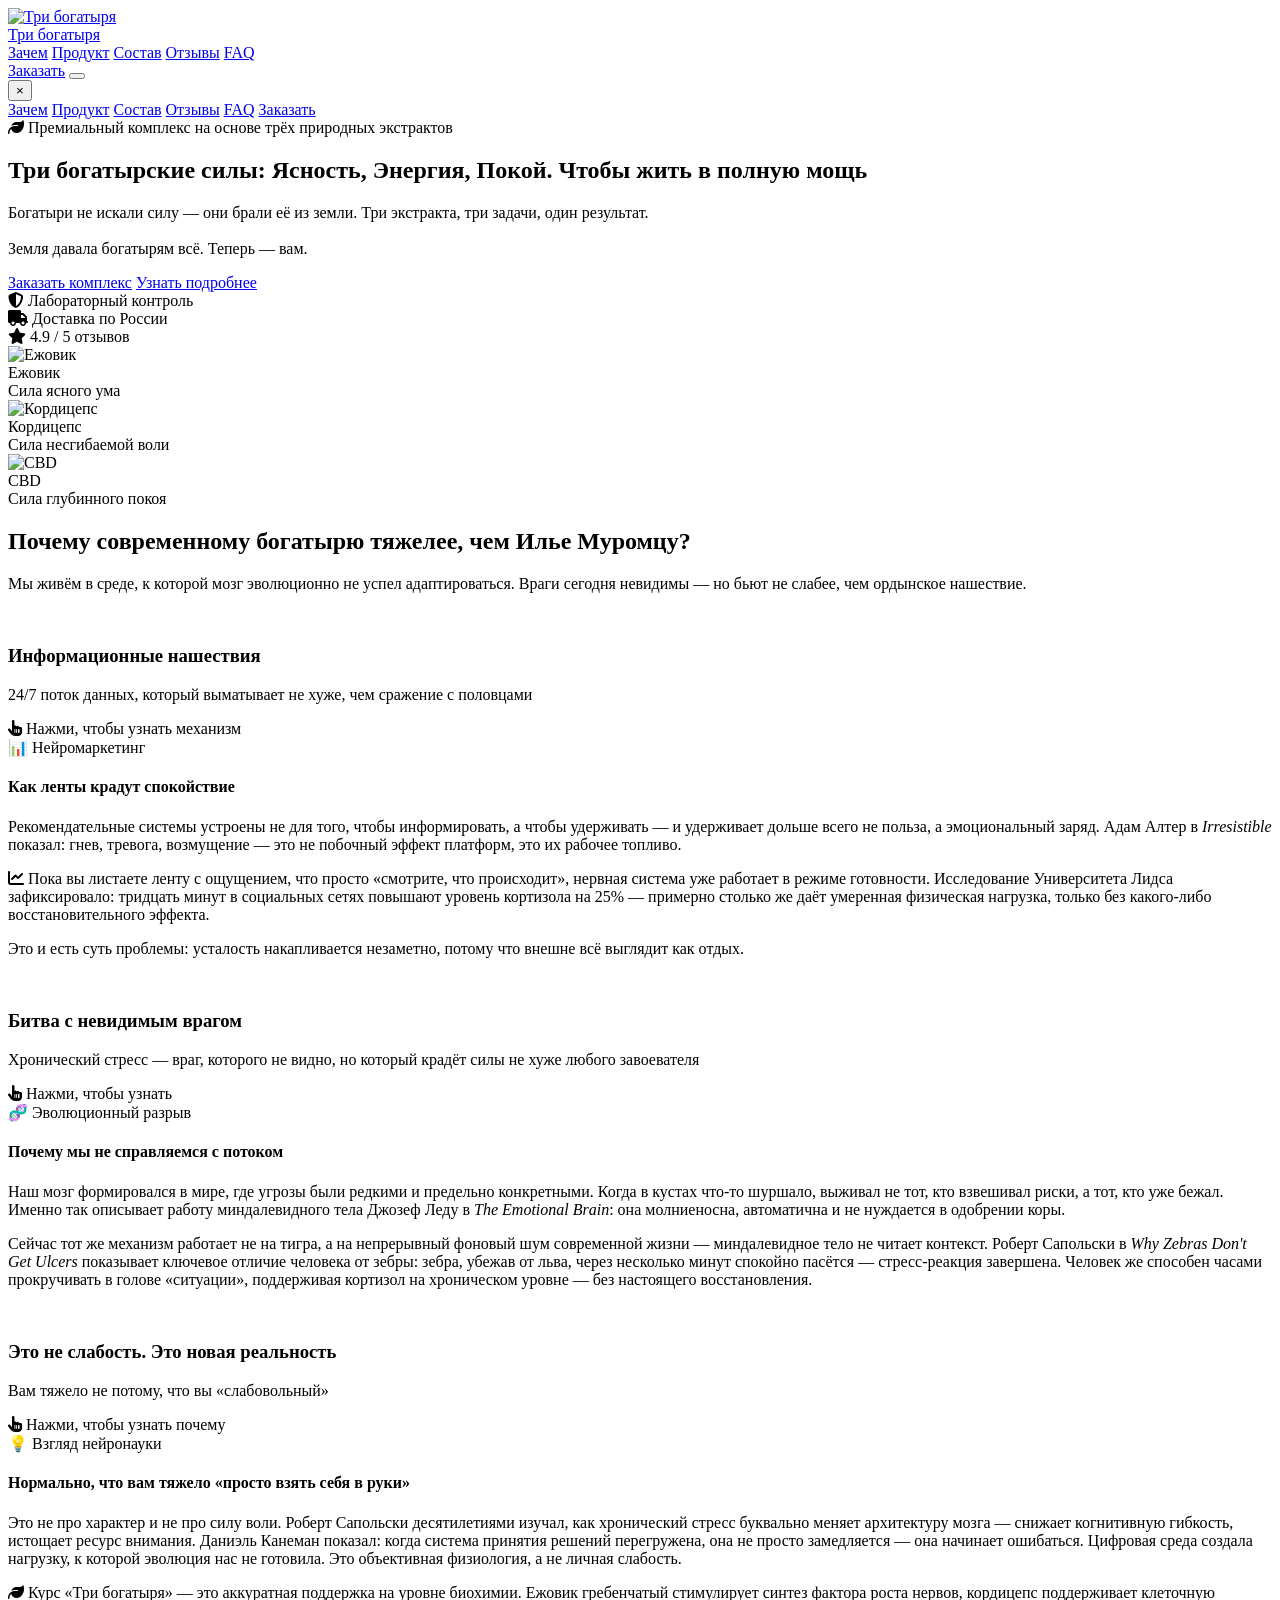
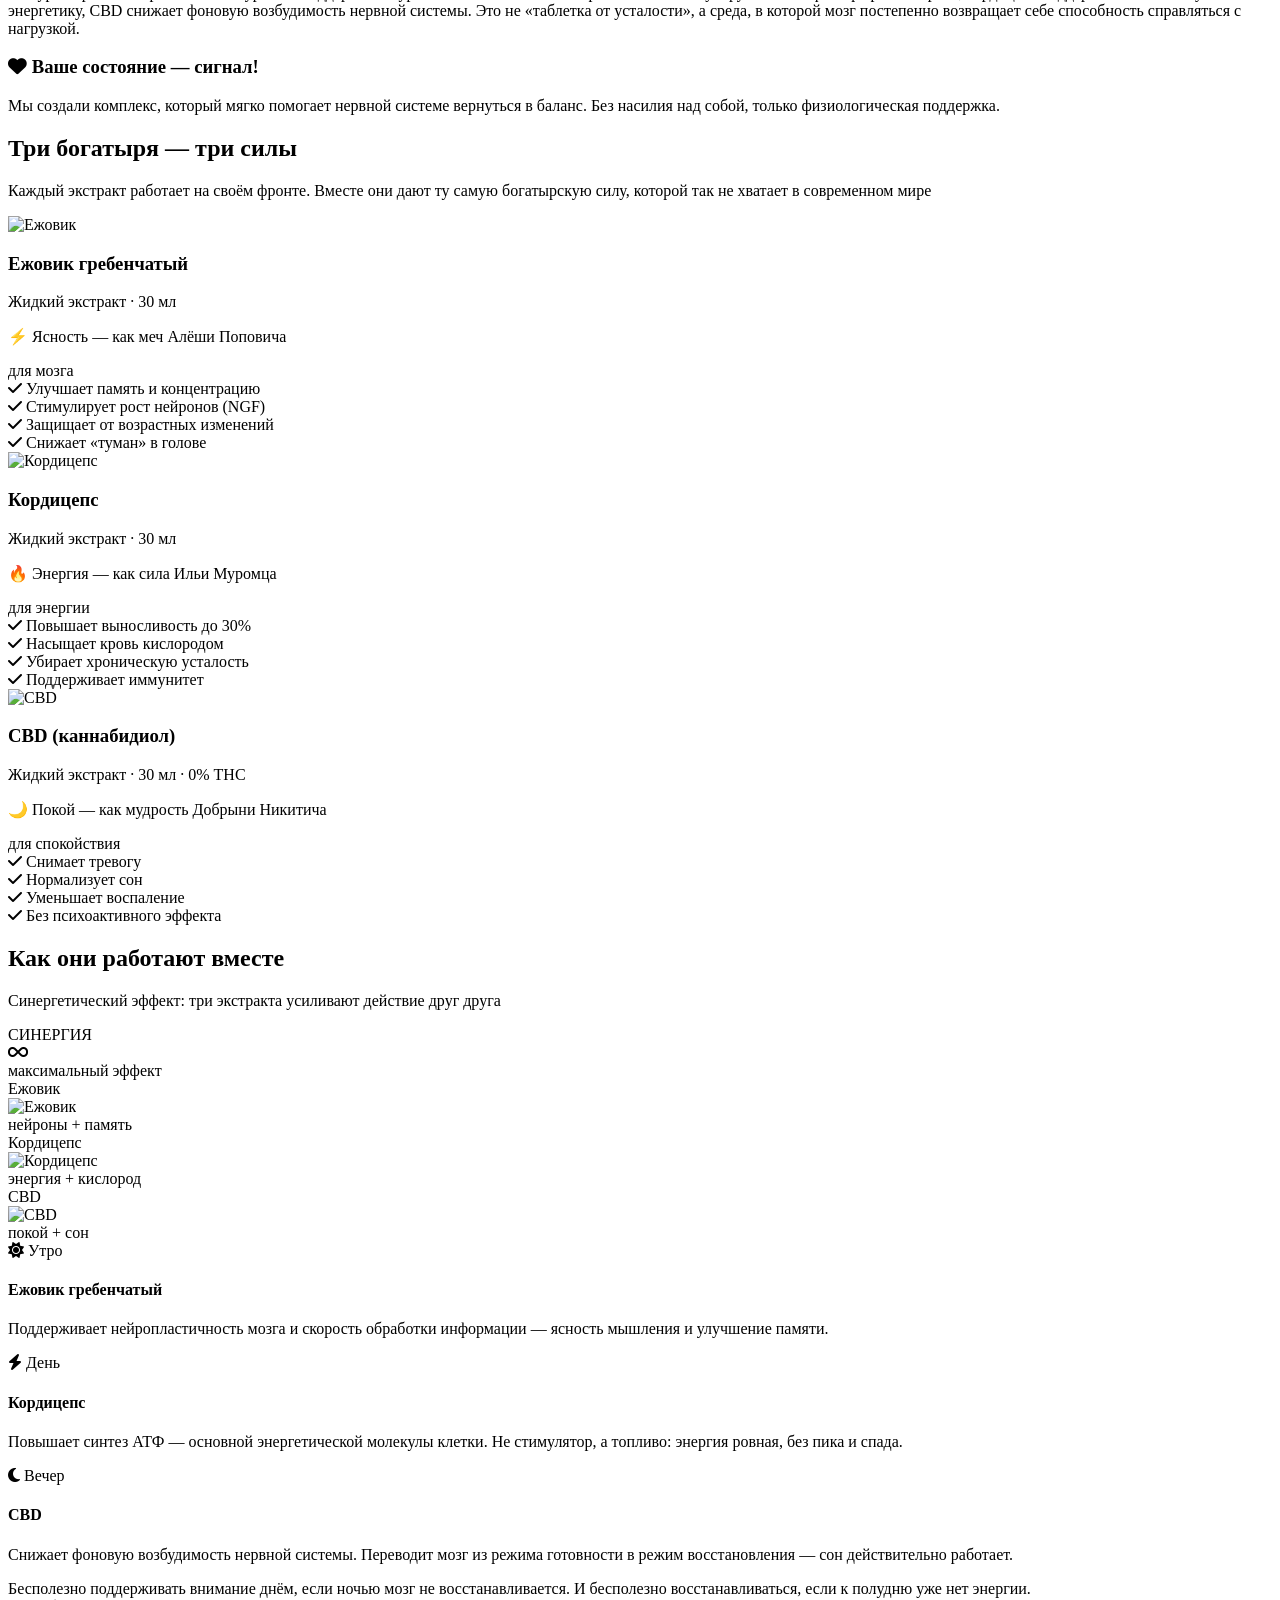
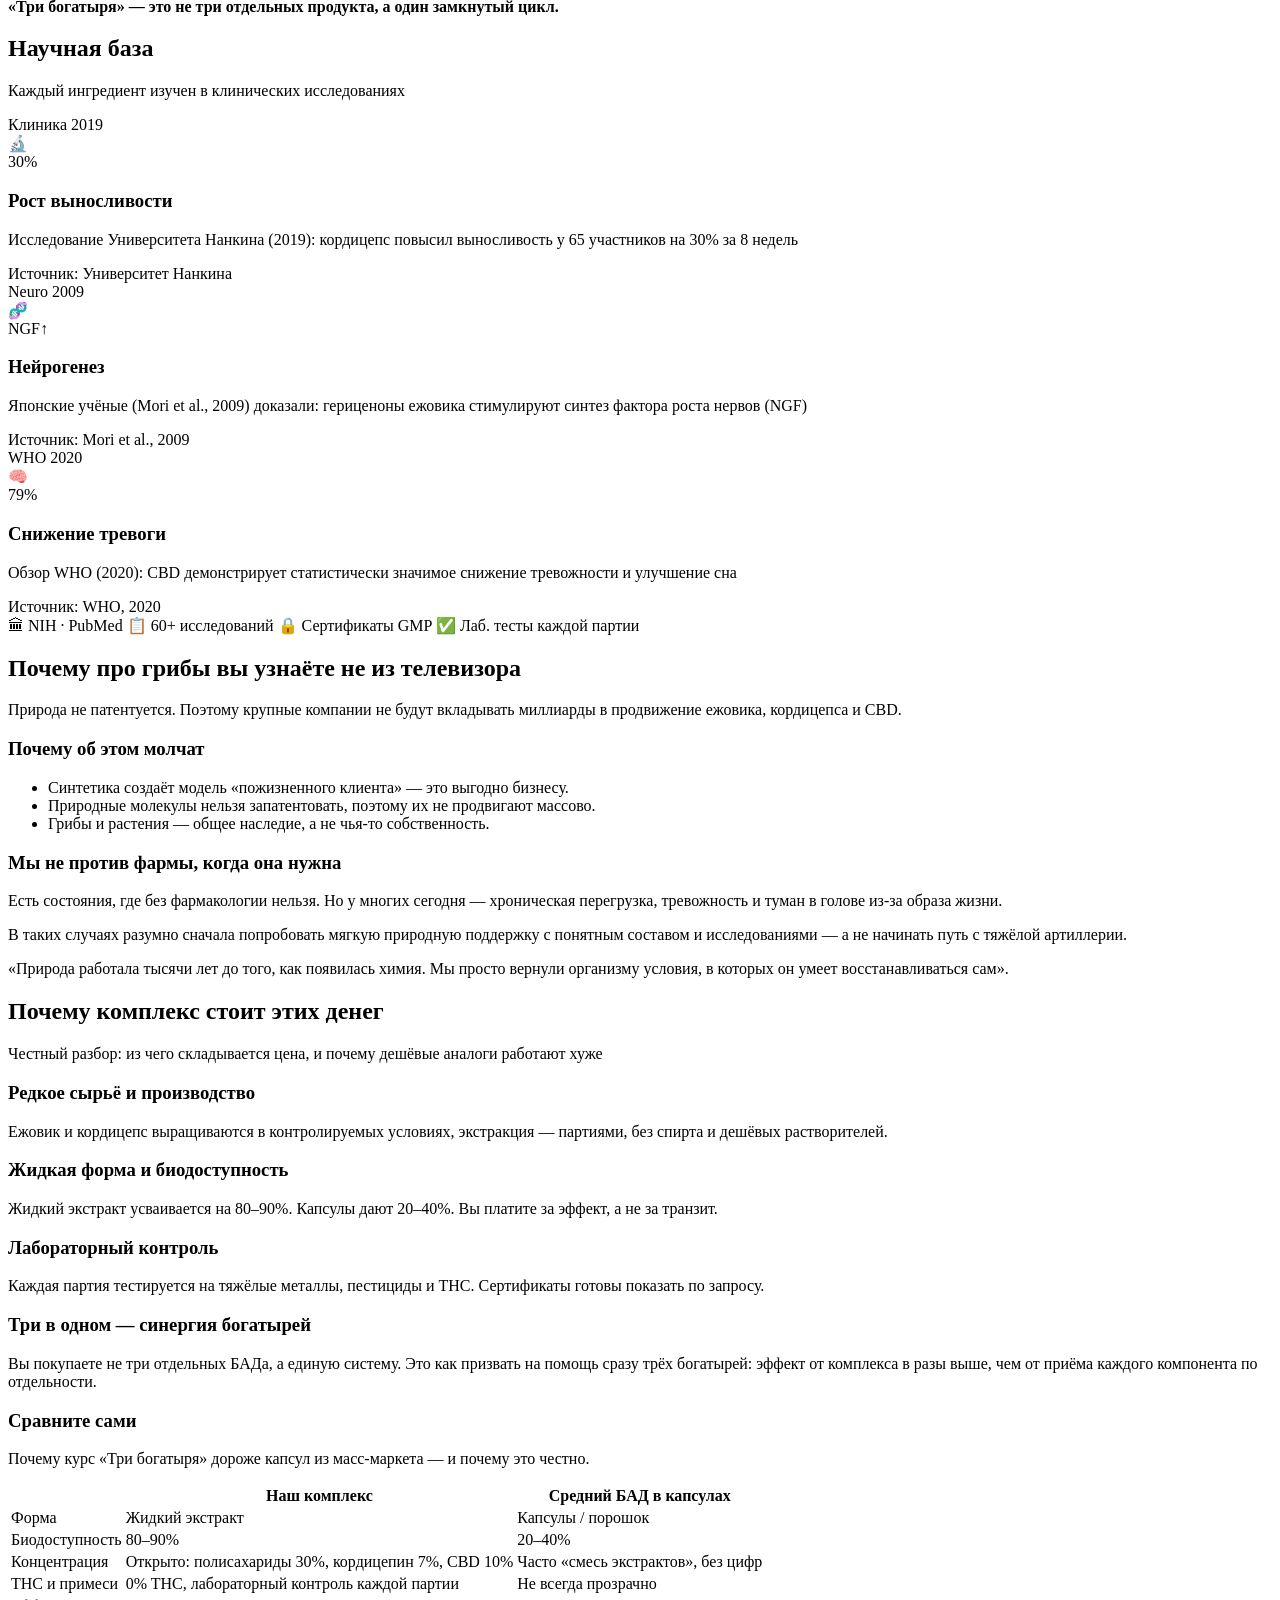
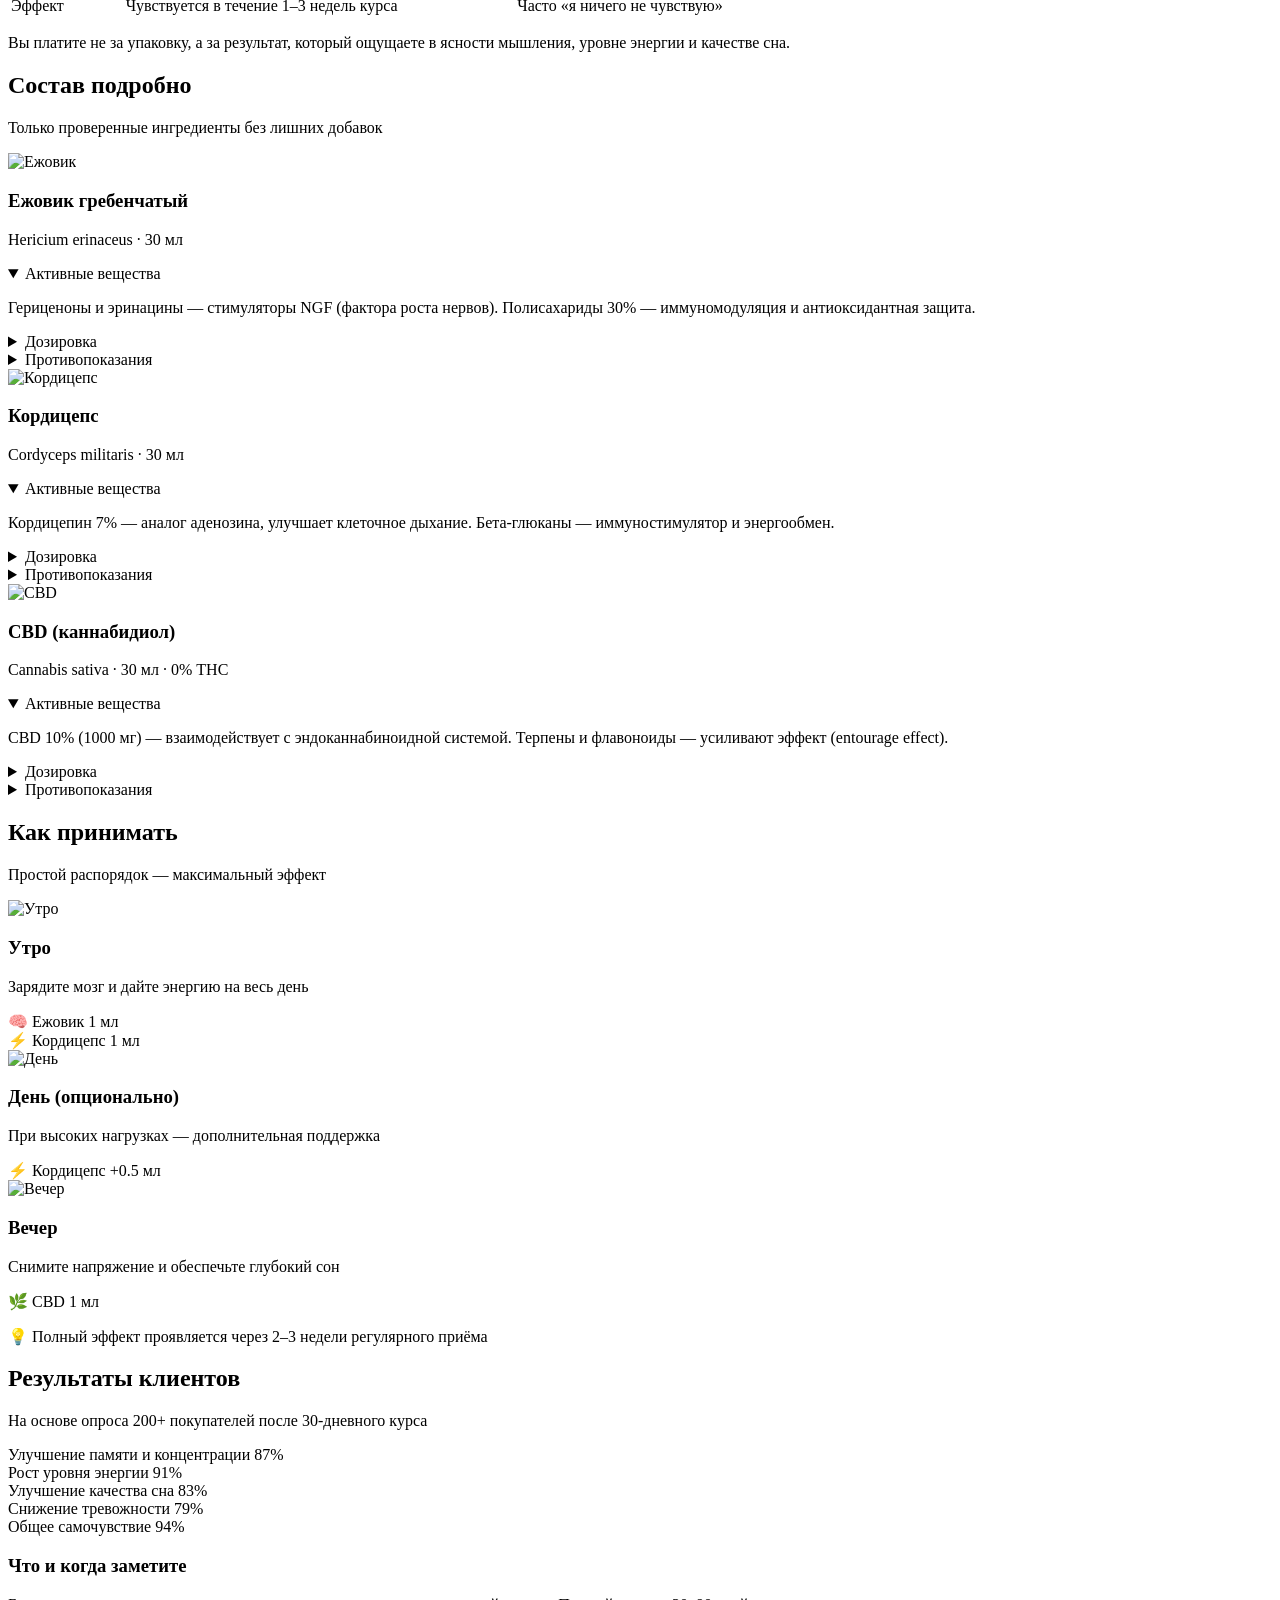
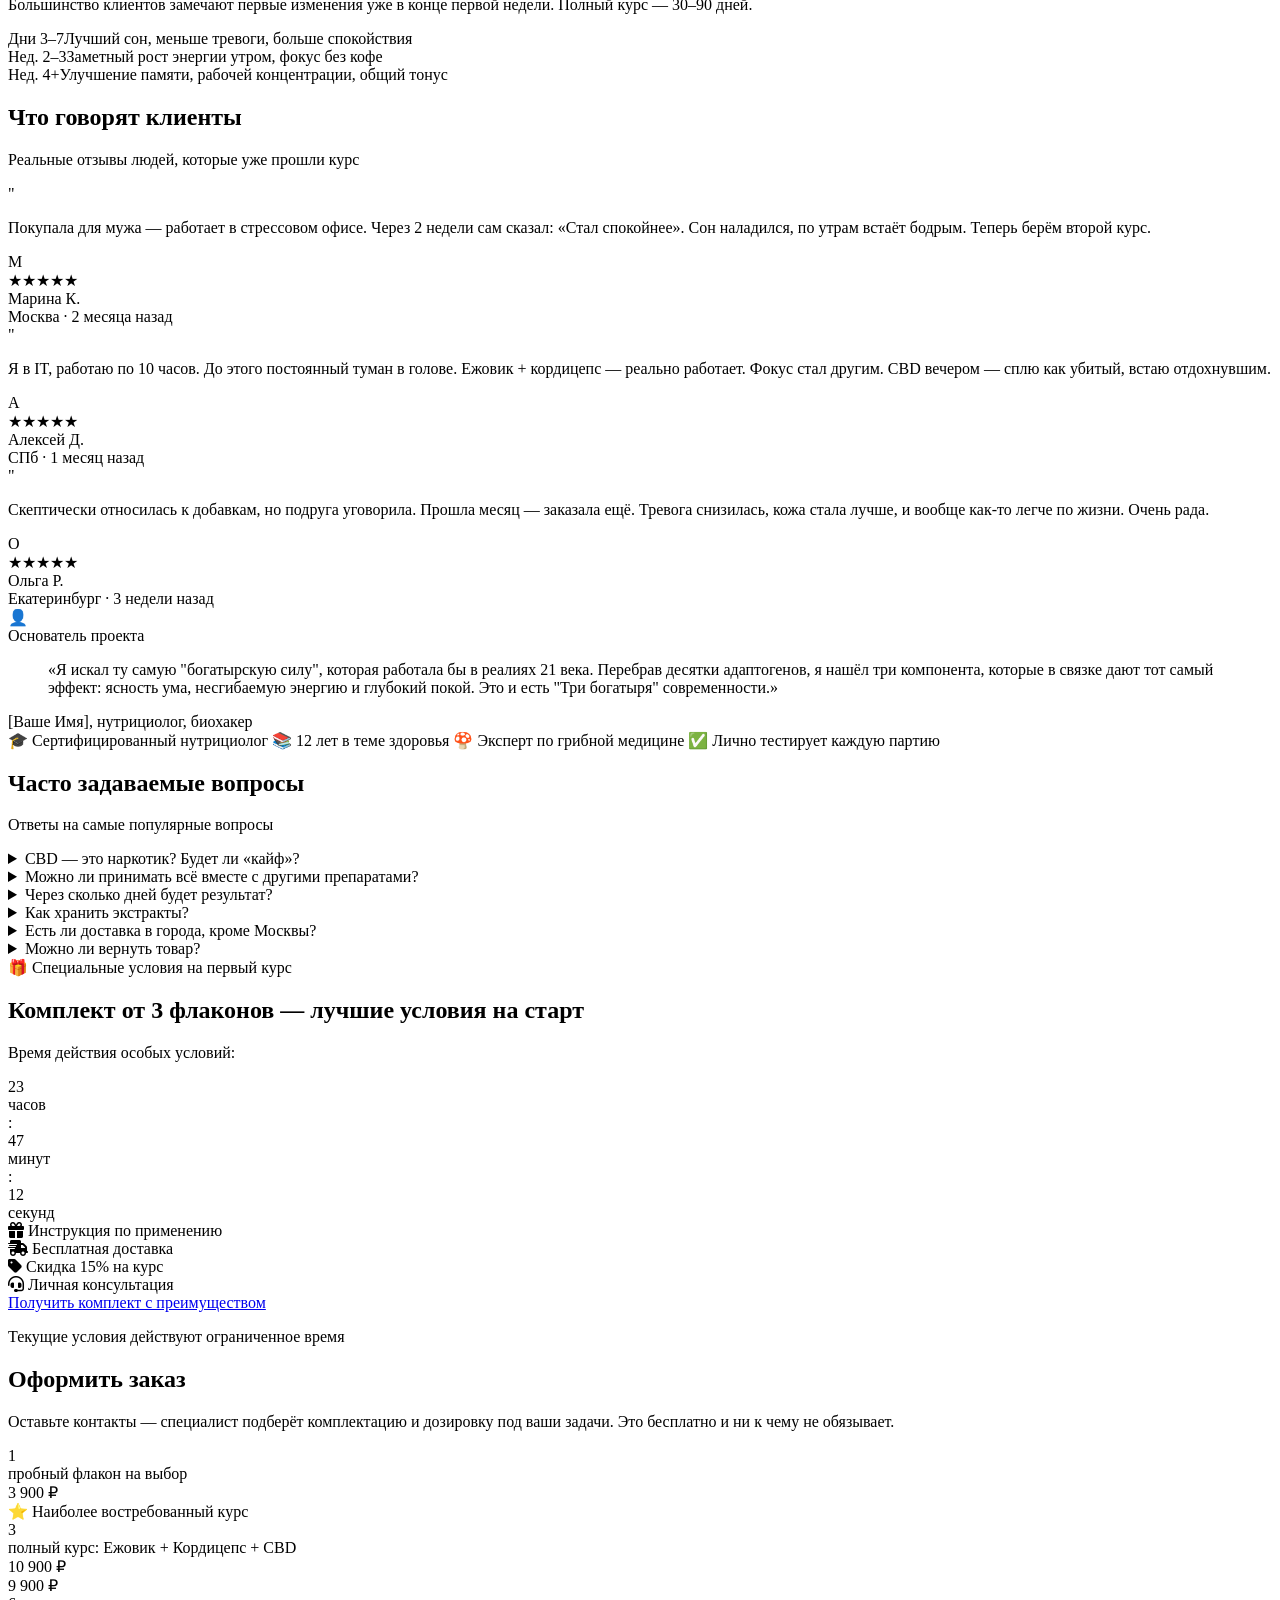
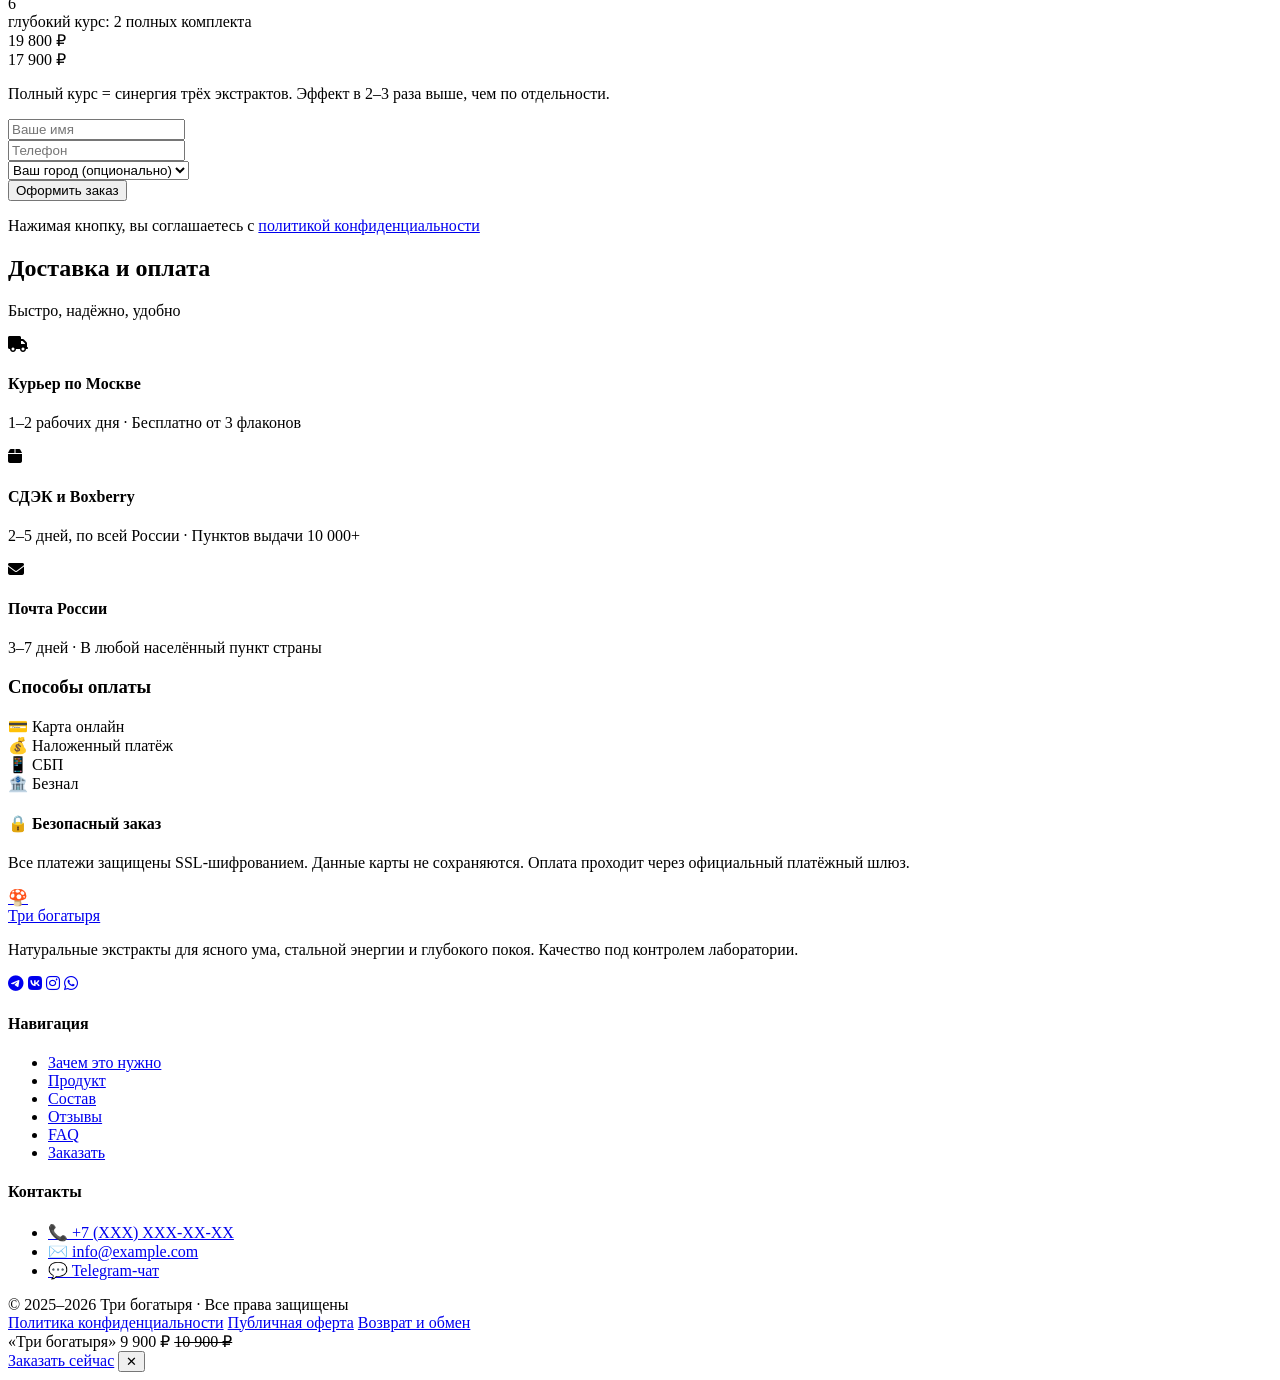
==== docs/index.html @ cf2137b6 "Update index.html" ====
<!DOCTYPE html>
<html lang="ru">
<head>
<meta charset="UTF-8">
<meta name="viewport" content="width=device-width, initial-scale=1.0">
<title>Три богатыря — Ежовик, Кордицепс, CBD</title>
<link rel="preconnect" href="https://fonts.googleapis.com">
<link href="https://fonts.googleapis.com/css2?family=Inter:wght@300;400;500;600;700&family=Fraunces:wght@500;600;700&family=Playfair+Display:wght@500;600;700&display=swap" rel="stylesheet">
<link rel="stylesheet" href="https://cdnjs.cloudflare.com/ajax/libs/font-awesome/6.5.0/css/all.min.css">

  <script type="module" crossorigin src="/test3BGT/assets/index-nj_QnH7m.js"></script>
  <link rel="stylesheet" crossorigin href="/test3BGT/assets/index-ByDid7L7.css">
</head>
<body>


<header class="header">
  <div class="container">
    <a href="/" class="logo">
      <div class="logo-mark">
        <img src="/test3BGT/assets/logo_tri_bogatyr-CWehAccC.png" alt="Три богатыря" loading="lazy">
      </div>
      <span>Три богатыря</span>
    </a>
    <nav class="nav">
      <a href="#context">Зачем</a>
      <a href="#solution">Продукт</a>
      <a href="#composition">Состав</a>
      <a href="#reviews">Отзывы</a>
      <a href="#faq">FAQ</a>
    </nav>
    <a href="#order" class="btn header-btn">Заказать</a>
    <button class="burger" id="burger" aria-label="Меню">
      <span></span><span></span><span></span>
    </button>
  </div>
</header>


<div class="mobile-nav" id="mobileNav">
  <button class="mobile-nav-close" id="mobileNavClose" aria-label="Закрыть">&times;</button>
  <nav class="mobile-nav-links">
    <a href="#context" class="mobile-nav-link">Зачем</a>
    <a href="#solution" class="mobile-nav-link">Продукт</a>
    <a href="#composition" class="mobile-nav-link">Состав</a>
    <a href="#reviews" class="mobile-nav-link">Отзывы</a>
    <a href="#faq" class="mobile-nav-link">FAQ</a>
    <a href="#order" class="btn mobile-nav-btn">Заказать</a>
  </nav>
</div>



<section class="hero" id="hero">
  <div class="container">
    <div class="hero-content">
      <div class="hero-badge badge badge--sand"><i class="fas fa-leaf"></i> Премиальный комплекс на основе трёх природных экстрактов</div>
      <h1 class="hero-title">Три богатырские силы: Ясность, Энергия, Покой. Чтобы жить в полную мощь</h1>
      <p class="hero-desc">Богатыри не искали силу — они брали её из земли. Три экстракта, три задачи, один результат.<br><br>Земля давала богатырям всё. Теперь — вам.</p>
      <div class="hero-actions">
        <a href="#order" class="btn pulse">Заказать комплекс</a>
        <a href="#solution" class="btn btn-outline">Узнать подробнее</a>
      </div>
      <div class="hero-trust">
        <div class="trust-item"><i class="fas fa-shield-alt"></i> Лабораторный контроль</div>
        <div class="trust-item"><i class="fas fa-truck"></i> Доставка по России</div>
        <div class="trust-item"><i class="fas fa-star"></i> 4.9 / 5 отзывов</div>
      </div>
    </div>
    <div class="hero-visual">
      <div class="hero-products">
        <div class="product-bottle">
          <img src="/test3BGT/assets/ezo-Du6UWpDE.png" alt="Ежовик" class="product-photo">
          <div class="bottle-info">
            <div class="bottle-name">Ежовик</div>
            <div class="bottle-sub">Сила ясного ума</div>
          </div>
        </div>
        <div class="product-bottle">
          <img src="/test3BGT/assets/kord-bYSH5Z-u.png" alt="Кордицепс" class="product-photo">
          <div class="bottle-info">
            <div class="bottle-name">Кордицепс</div>
            <div class="bottle-sub">Сила несгибаемой воли</div>
          </div>
        </div>
        <div class="product-bottle">
          <img src="/test3BGT/assets/cbd-gvhjLtQm.png" alt="CBD" class="product-photo">
          <div class="bottle-info">
            <div class="bottle-name">CBD</div>
            <div class="bottle-sub">Сила глубинного покоя</div>
          </div>
        </div>
      </div>
    </div>
  </div>
</section>


<section class="context-modern" id="context">
  <div class="container">
    <div class="context-intro" data-aos="fade-up">
      <h2>Почему современному богатырю тяжелее, чем Илье Муромцу?</h2>
      <p class="intro-desc">
        Мы живём в среде, к которой мозг эволюционно не успел адаптироваться.
        Враги сегодня невидимы — но бьют не слабее, чем ордынское нашествие.
      </p>
    </div>

    <div class="flip-grid" data-aos="fade-up" data-aos-delay="100">
      
      <div class="flip-card" onclick="this.classList.toggle('flipped')">
        <div class="flip-card-inner">
          <div class="flip-front">
            <div class="flip-icon"><img src="/test3BGT/assets/algoritm-BbPyP30Y.png" alt="" class="flip-icon-img" loading="lazy"></div>
            <h3>Информационные нашествия</h3>
            <p class="flip-short">24/7 поток данных, который выматывает не хуже, чем сражение с половцами</p>
            <div class="flip-hint">
              <i class="fas fa-hand-pointer"></i> Нажми, чтобы узнать механизм
            </div>
          </div>
          <div class="flip-back">
            <span class="stat-badge">📊 Нейромаркетинг</span>
            <h4>Как ленты крадут спокойствие</h4>
            <p>Рекомендательные системы устроены не для того, чтобы информировать, а чтобы удерживать — и удерживает дольше всего не польза, а эмоциональный заряд. Адам Алтер в <em>Irresistible</em> показал: гнев, тревога, возмущение — это не побочный эффект платформ, это их рабочее топливо.</p>
            <p><i class="fas fa-chart-line"></i> Пока вы листаете ленту с ощущением, что просто «смотрите, что происходит», нервная система уже работает в режиме готовности. Исследование Университета Лидса зафиксировало: тридцать минут в социальных сетях повышают уровень кортизола на 25% — примерно столько же даёт умеренная физическая нагрузка, только без какого-либо восстановительного эффекта.</p>
            <p>Это и есть суть проблемы: усталость накапливается незаметно, потому что внешне всё выглядит как отдых.</p>
          </div>
        </div>
      </div>

      
      <div class="flip-card" onclick="this.classList.toggle('flipped')">
        <div class="flip-card-inner">
          <div class="flip-front">
            <div class="flip-icon"><img src="/test3BGT/assets/naturebrain-BZGyeDCZ.png" alt="" class="flip-icon-img" loading="lazy"></div>
            <h3>Битва с невидимым врагом</h3>
            <p class="flip-short">Хронический стресс — враг, которого не видно, но который крадёт силы не хуже любого завоевателя</p>
            <div class="flip-hint">
              <i class="fas fa-hand-pointer"></i> Нажми, чтобы узнать
            </div>
          </div>
          <div class="flip-back">
            <span class="stat-badge">🧬 Эволюционный разрыв</span>
            <h4>Почему мы не справляемся с потоком</h4>
            <p>Наш мозг формировался в мире, где угрозы были редкими и предельно конкретными. Когда в кустах что‑то шуршало, выживал не тот, кто взвешивал риски, а тот, кто уже бежал. Именно так описывает работу миндалевидного тела Джозеф Леду в <em>The Emotional Brain</em>: она молниеносна, автоматична и не нуждается в одобрении коры.</p>
            <p>Сейчас тот же механизм работает не на тигра, а на непрерывный фоновый шум современной жизни — миндалевидное тело не читает контекст. Роберт Сапольски в <em>Why Zebras Don't Get Ulcers</em> показывает ключевое отличие человека от зебры: зебра, убежав от льва, через несколько минут спокойно пасётся — стресс‑реакция завершена. Человек же способен часами прокручивать в голове «ситуации», поддерживая кортизол на хроническом уровне — без настоящего восстановления.</p>
          </div>
        </div>
      </div>

      
      <div class="flip-card" onclick="this.classList.toggle('flipped')">
        <div class="flip-card-inner">
          <div class="flip-front">
            <div class="flip-icon"><img src="/test3BGT/assets/newreality-77TACk7P.png" alt="" class="flip-icon-img" loading="lazy"></div>
            <h3>Это не слабость. Это новая реальность</h3>
            <p class="flip-short">Вам тяжело не потому, что вы «слабовольный»</p>
            <div class="flip-hint">
              <i class="fas fa-hand-pointer"></i> Нажми, чтобы узнать почему
            </div>
          </div>
          <div class="flip-back">
            <span class="stat-badge">💡 Взгляд нейронауки</span>
            <h4>Нормально, что вам тяжело «просто взять себя в руки»</h4>
            <p>Это не про характер и не про силу воли. Роберт Сапольски десятилетиями изучал, как хронический стресс буквально меняет архитектуру мозга — снижает когнитивную гибкость, истощает ресурс внимания. Даниэль Канеман показал: когда система принятия решений перегружена, она не просто замедляется — она начинает ошибаться. Цифровая среда создала нагрузку, к которой эволюция нас не готовила. Это объективная физиология, а не личная слабость.</p>
            <p><i class="fas fa-leaf"></i> Курс «Три богатыря» — это аккуратная поддержка на уровне биохимии. Ежовик гребенчатый стимулирует синтез фактора роста нервов, кордицепс поддерживает клеточную энергетику, CBD снижает фоновую возбудимость нервной системы. Это не «таблетка от усталости», а среда, в которой мозг постепенно возвращает себе способность справляться с нагрузкой.</p>
          </div>
        </div>
      </div>
    </div>

    <div class="context-footer" data-aos="fade-up" data-aos-delay="200">
      <h3><i class="fas fa-heart icon-heart"></i> Ваше состояние — сигнал!</h3>
      <p>Мы создали комплекс, который мягко помогает нервной системе вернуться в баланс. Без насилия над собой, только физиологическая поддержка.</p>
    </div>
  </div>
</section>


<section class="solution" id="solution">
  <div class="container">
    <h2 class="section-title" data-aos="fade-down">Три богатыря — три силы</h2>
    <p class="section-sub" data-aos="fade-up" data-aos-delay="150">Каждый экстракт работает на своём фронте. Вместе они дают ту самую богатырскую силу, которой так не хватает в современном мире</p>
    <div class="solution-grid fade-up">
      <div class="solution-card card card--hover">
        <div class="solution-card-top">
          <img src="/test3BGT/assets/icon_mushroom_brain-CM1vgrMF.png" alt="Ежовик" class="product-icon" loading="lazy">
          <h3>Ежовик гребенчатый</h3>
          <p class="text-meta">Жидкий экстракт · 30 мл</p>
          <p class="sol-slogan">⚡ Ясность — как меч Алёши Поповича</p>
        </div>
        <div class="solution-card-body">
          <span class="sol-tag">для мозга</span>
          <div class="sol-effects-list">
            <div class="sol-effect"><i class="fas fa-check"></i> Улучшает память и концентрацию</div>
            <div class="sol-effect"><i class="fas fa-check"></i> Стимулирует рост нейронов (NGF)</div>
            <div class="sol-effect"><i class="fas fa-check"></i> Защищает от возрастных изменений</div>
            <div class="sol-effect"><i class="fas fa-check"></i> Снижает «туман» в голове</div>
          </div>
        </div>
      </div>
      <div class="solution-card card card--hover">
        <div class="solution-card-top">
          <img src="/test3BGT/assets/icon_mushroom_energy-Cfp122u_.png" alt="Кордицепс" class="product-icon" loading="lazy">
          <h3>Кордицепс</h3>
          <p class="text-meta">Жидкий экстракт · 30 мл</p>
          <p class="sol-slogan">🔥 Энергия — как сила Ильи Муромца</p>
        </div>
        <div class="solution-card-body">
          <span class="sol-tag">для энергии</span>
          <div class="sol-effects-list">
            <div class="sol-effect"><i class="fas fa-check"></i> Повышает выносливость до 30%</div>
            <div class="sol-effect"><i class="fas fa-check"></i> Насыщает кровь кислородом</div>
            <div class="sol-effect"><i class="fas fa-check"></i> Убирает хроническую усталость</div>
            <div class="sol-effect"><i class="fas fa-check"></i> Поддерживает иммунитет</div>
          </div>
        </div>
      </div>
      <div class="solution-card card card--hover">
        <div class="solution-card-top">
          <img src="/test3BGT/assets/icon_cbd_lotus-BIAsu-uz.png" alt="CBD" class="product-icon" loading="lazy">
          <h3>CBD (каннабидиол)</h3>
          <p class="text-meta">Жидкий экстракт · 30 мл · 0% THC</p>
          <p class="sol-slogan">🌙 Покой — как мудрость Добрыни Никитича</p>
        </div>
        <div class="solution-card-body">
          <span class="sol-tag">для спокойствия</span>
          <div class="sol-effects-list">
            <div class="sol-effect"><i class="fas fa-check"></i> Снимает тревогу</div>
            <div class="sol-effect"><i class="fas fa-check"></i> Нормализует сон</div>
            <div class="sol-effect"><i class="fas fa-check"></i> Уменьшает воспаление</div>
            <div class="sol-effect"><i class="fas fa-check"></i> Без психоактивного эффекта</div>
          </div>
        </div>
      </div>
    </div>
  </div>
</section>


<section class="synergy" id="synergy">
  <div class="container">
    <h2 class="section-title" data-aos="fade-down">Как они работают вместе</h2>
    <p class="section-sub" data-aos="fade-up" data-aos-delay="100">Синергетический эффект: три экстракта усиливают действие друг друга</p>
    <div class="synergy-scheme" data-aos="zoom-in" data-aos-delay="200">
      
      <div class="orbit-container">
        <div class="orbit-ring"></div>
        <div class="orbit-center">
          <div class="orbit-center-title">СИНЕРГИЯ</div>
          <div class="orbit-center-icon"><i class="fas fa-infinity"></i></div>
          <div class="orbit-center-sub">максимальный эффект</div>
        </div>
        <div class="orbit-track">
          <div class="orbit-item orbit-item--1">
            <div class="orbit-card">
              <div class="orbit-name">Ежовик</div>
              <img src="/test3BGT/assets/icon_mushroom_brain-CM1vgrMF.png" alt="Ежовик" class="orbit-icon" loading="lazy">
              <div class="orbit-key">нейроны + память</div>
            </div>
          </div>
          <div class="orbit-item orbit-item--2">
            <div class="orbit-card">
              <div class="orbit-name">Кордицепс</div>
              <img src="/test3BGT/assets/icon_mushroom_energy-Cfp122u_.png" alt="Кордицепс" class="orbit-icon" loading="lazy">
              <div class="orbit-key">энергия + кислород</div>
            </div>
          </div>
          <div class="orbit-item orbit-item--3">
            <div class="orbit-card">
              <div class="orbit-name">CBD</div>
              <img src="/test3BGT/assets/icon_cbd_lotus-BIAsu-uz.png" alt="CBD" class="orbit-icon" loading="lazy">
              <div class="orbit-key">покой + сон</div>
            </div>
          </div>
        </div>
      </div>
      
      <div class="synergy-cycle">
        <div class="cycle-card" data-aos="fade-up" data-aos-delay="100">
          <div class="cycle-time"><i class="fas fa-sun"></i> Утро</div>
          <h4 class="cycle-product">Ежовик гребенчатый</h4>
          <p class="cycle-desc">Поддерживает нейропластичность мозга и&nbsp;скорость обработки информации&nbsp;— ясность мышления и&nbsp;улучшение памяти.</p>
        </div>
        <div class="cycle-card" data-aos="fade-up" data-aos-delay="200">
          <div class="cycle-time"><i class="fas fa-bolt"></i> День</div>
          <h4 class="cycle-product">Кордицепс</h4>
          <p class="cycle-desc">Повышает синтез АТФ&nbsp;— основной энергетической молекулы клетки. Не&nbsp;стимулятор, а&nbsp;топливо: энергия ровная, без пика и&nbsp;спада.</p>
        </div>
        <div class="cycle-card" data-aos="fade-up" data-aos-delay="300">
          <div class="cycle-time"><i class="fas fa-moon"></i> Вечер</div>
          <h4 class="cycle-product">CBD</h4>
          <p class="cycle-desc">Снижает фоновую возбудимость нервной системы. Переводит мозг из&nbsp;режима готовности в&nbsp;режим восстановления&nbsp;— сон действительно работает.</p>
        </div>
      </div>
      <p class="synergy-conclusion" data-aos="fade-up" data-aos-delay="400">Бесполезно поддерживать внимание днём, если ночью мозг не&nbsp;восстанавливается. И&nbsp;бесполезно восстанавливаться, если к&nbsp;полудню уже нет энергии.<br><strong>«Три богатыря»&nbsp;— это не&nbsp;три отдельных продукта, а&nbsp;один замкнутый цикл.</strong></p>
    </div>
  </div>
</section>


<section class="science" id="science">
  <div class="container">
    <h2 class="section-title" data-aos="fade-down">Научная база</h2>
    <p class="section-sub" data-aos="fade-up" data-aos-delay="100">Каждый ингредиент изучен в клинических исследованиях</p>
    <div class="science-grid">
      <div class="science-card card card--glass" data-aos="fade-right" data-aos-delay="150">
        <div class="evidence-meta">
          <span class="evidence-tag">Клиника</span>
          <span class="evidence-year">2019</span>
        </div>
        <div class="sci-icon">🔬</div>
        <span class="sci-stat">30%</span>
        <h3>Рост выносливости</h3>
        <p>Исследование Университета Нанкина (2019): кордицепс повысил выносливость у 65 участников на 30% за 8 недель</p>
        <div class="evidence-source">Источник: Университет Нанкина</div>
      </div>
      <div class="science-card card card--glass" data-aos="fade-up" data-aos-delay="250">
        <div class="evidence-meta">
          <span class="evidence-tag">Neuro</span>
          <span class="evidence-year">2009</span>
        </div>
        <div class="sci-icon">🧬</div>
        <span class="sci-stat">NGF↑</span>
        <h3>Нейрогенез</h3>
        <p>Японские учёные (Mori et al., 2009) доказали: гериценоны ежовика стимулируют синтез фактора роста нервов (NGF)</p>
        <div class="evidence-source">Источник: Mori et al., 2009</div>
      </div>
      <div class="science-card card card--glass" data-aos="fade-left" data-aos-delay="350">
        <div class="evidence-meta">
          <span class="evidence-tag">WHO</span>
          <span class="evidence-year">2020</span>
        </div>
        <div class="sci-icon">🧠</div>
        <span class="sci-stat">79%</span>
        <h3>Снижение тревоги</h3>
        <p>Обзор WHO (2020): CBD демонстрирует статистически значимое снижение тревожности и улучшение сна</p>
        <div class="evidence-source">Источник: WHO, 2020</div>
      </div>
    </div>
    <div class="science-logos" data-aos="fade-up" data-aos-delay="200">
      <span class="sci-logo">🏛 NIH · PubMed</span>
      <span class="sci-logo">📋 60+ исследований</span>
      <span class="sci-logo">🔒 Сертификаты GMP</span>
      <span class="sci-logo">✅ Лаб. тесты каждой партии</span>
    </div>
  </div>
</section>


<section class="pharma" id="pharma">
  <div class="container">
    <h2 class="section-title" data-aos="fade-down">Почему про грибы вы узнаёте не из телевизора</h2>
    <p class="section-sub" data-aos="fade-up" data-aos-delay="100">Природа не патентуется. Поэтому крупные компании не будут вкладывать миллиарды в продвижение ежовика, кордицепса и CBD.</p>
    <div class="pharma-grid">
      <div class="pharma-card card card--soft" data-aos="fade-right" data-aos-delay="150">
        <h3>Почему об этом молчат</h3>
        <ul class="list-check">
          <li>Синтетика создаёт модель «пожизненного клиента» — это выгодно бизнесу.</li>
          <li>Природные молекулы нельзя запатентовать, поэтому их не продвигают массово.</li>
          <li>Грибы и растения — общее наследие, а не чья-то собственность.</li>
        </ul>
      </div>
      <div class="pharma-card card" data-aos="fade-left" data-aos-delay="250">
        <h3>Мы не против фармы, когда она нужна</h3>
        <p>Есть состояния, где без фармакологии нельзя. Но у многих сегодня — хроническая перегрузка, тревожность и туман в голове из-за образа жизни.</p>
        <p>В таких случаях разумно сначала попробовать мягкую природную поддержку с понятным составом и исследованиями — а не начинать путь с тяжёлой артиллерии.</p>
      </div>
    </div>
    <p class="note-center" data-aos="fade-up" data-aos-delay="300">
      «Природа работала тысячи лет до того, как появилась химия. Мы просто вернули организму условия, в которых он умеет восстанавливаться сам».
    </p>
  </div>
</section>


<section class="value" id="value">
  <div class="container">
    <h2 class="section-title" data-aos="fade-down">Почему комплекс стоит этих денег</h2>
    <p class="section-sub" data-aos="fade-up" data-aos-delay="100">Честный разбор: из чего складывается цена, и почему дешёвые аналоги работают хуже</p>
    <div class="results-layout layout-gap-30 layout-align-stretch">
      <div class="value-cards">
        <div class="value-card-item card card--soft" data-aos="fade-right" data-aos-delay="150">
          <h3>Редкое сырьё и производство</h3>
          <p>Ежовик и кордицепс выращиваются в контролируемых условиях, экстракция — партиями, без спирта и дешёвых растворителей.</p>
        </div>
        <div class="value-card-item card card--soft" data-aos="fade-right" data-aos-delay="250">
          <h3>Жидкая форма и биодоступность</h3>
          <p>Жидкий экстракт усваивается на 80–90%. Капсулы дают 20–40%. Вы платите за эффект, а не за транзит.</p>
        </div>
        <div class="value-card-item card card--soft" data-aos="fade-right" data-aos-delay="350">
          <h3>Лабораторный контроль</h3>
          <p>Каждая партия тестируется на тяжёлые металлы, пестициды и THC. Сертификаты готовы показать по запросу.</p>
        </div>
        <div class="value-card-item card card--soft" data-aos="fade-right" data-aos-delay="450">
          <h3>Три в одном — синергия богатырей</h3>
          <p>Вы покупаете не три отдельных БАДа, а единую систему. Это как призвать на помощь сразу трёх богатырей: эффект от комплекса в разы выше, чем от приёма каждого компонента по отдельности.</p>
        </div>
      </div>
      <div class="value-compare value-card" data-aos="fade-left" data-aos-delay="200">
        <h3 class="title-sm">Сравните сами</h3>
        <p class="text-meta u-mb-14">Почему курс «Три богатыря» дороже капсул из масс-маркета — и почему это честно.</p>
        <table class="value-table">
          <thead>
            <tr>
              <th></th>
              <th>Наш комплекс</th>
              <th>Средний БАД в капсулах</th>
            </tr>
          </thead>
          <tbody>
            <tr>
              <td>Форма</td>
              <td>Жидкий экстракт</td>
              <td>Капсулы / порошок</td>
            </tr>
            <tr>
              <td>Биодоступность</td>
              <td>80–90%</td>
              <td>20–40%</td>
            </tr>
            <tr>
              <td>Концентрация</td>
              <td>Открыто: полисахариды 30%, кордицепин 7%, CBD 10%</td>
              <td>Часто «смесь экстрактов», без цифр</td>
            </tr>
            <tr>
              <td>THC и примеси</td>
              <td>0% THC, лабораторный контроль каждой партии</td>
              <td>Не всегда прозрачно</td>
            </tr>
            <tr>
              <td>Эффект</td>
              <td>Чувствуется в течение 1–3 недель курса</td>
              <td>Часто «я ничего не чувствую»</td>
            </tr>
          </tbody>
        </table>
        <p class="text-xs-muted u-mt-14">
          Вы платите не за упаковку, а за результат, который ощущаете в ясности мышления, уровне энергии и качестве сна.
        </p>
      </div>
    </div>
  </div>
</section>


<section class="composition" id="composition">
  <div class="container">
    <h2 class="section-title" data-aos="fade-down">Состав подробно</h2>
    <p class="section-sub" data-aos="fade-up" data-aos-delay="100">Только проверенные ингредиенты без лишних добавок</p>
    <div class="comp-grid">
      <div class="comp-card card" data-aos="fade-up" data-aos-delay="150">
        <div class="comp-card-header">
          <div class="comp-icon-wrap"><img src="/test3BGT/assets/icon_mushroom_brain-CM1vgrMF.png" alt="Ежовик" class="comp-card-icon" loading="lazy"></div>
          <h3>Ежовик гребенчатый</h3>
          <p>Hericium erinaceus · 30 мл</p>
        </div>
        <div class="comp-body">
          <details open><summary>Активные вещества</summary><p>Гериценоны и эринацины — стимуляторы NGF (фактора роста нервов). Полисахариды 30% — иммуномодуляция и антиоксидантная защита.</p></details>
          <details><summary>Дозировка</summary><p>1 мл утром, за 30 минут до еды. Можно добавлять в воду или сок. Курс: 1–3 месяца.</p></details>
          <details><summary>Противопоказания</summary><p>Индивидуальная непереносимость грибов. Беременность — проконсультируйтесь с врачом.</p></details>
        </div>
      </div>
      <div class="comp-card card" data-aos="fade-up" data-aos-delay="250">
        <div class="comp-card-header">
          <div class="comp-icon-wrap"><img src="/test3BGT/assets/icon_mushroom_energy-Cfp122u_.png" alt="Кордицепс" class="comp-card-icon" loading="lazy"></div>
          <h3>Кордицепс</h3>
          <p>Cordyceps militaris · 30 мл</p>
        </div>
        <div class="comp-body">
          <details open><summary>Активные вещества</summary><p>Кордицепин 7% — аналог аденозина, улучшает клеточное дыхание. Бета-глюканы — иммуностимулятор и энергообмен.</p></details>
          <details><summary>Дозировка</summary><p>1 мл утром. При интенсивных нагрузках — 2 мл в сутки (утро + обед). Курс: 1–2 месяца.</p></details>
          <details><summary>Противопоказания</summary><p>С осторожностью при аутоиммунных заболеваниях. Не рекомендуется вечером — возможно бодрящее действие.</p></details>
        </div>
      </div>
      <div class="comp-card card" data-aos="fade-up" data-aos-delay="350">
        <div class="comp-card-header">
          <div class="comp-icon-wrap"><img src="/test3BGT/assets/icon_cbd_lotus-BIAsu-uz.png" alt="CBD" class="comp-card-icon" loading="lazy"></div>
          <h3>CBD (каннабидиол)</h3>
          <p>Cannabis sativa · 30 мл · 0% THC</p>
        </div>
        <div class="comp-body">
          <details open><summary>Активные вещества</summary><p>CBD 10% (1000 мг) — взаимодействует с эндоканнабиноидной системой. Терпены и флавоноиды — усиливают эффект (entourage effect).</p></details>
          <details><summary>Дозировка</summary><p>1 мл вечером, под язык на 60 секунд. Начинать с 0.5 мл, постепенно увеличивая. Курс: 1–3 месяца.</p></details>
          <details><summary>Противопоказания</summary><p>Не содержит психоактивных веществ. С осторожностью при приёме антикоагулянтов. До 18 лет — не рекомендуется.</p></details>
        </div>
      </div>
    </div>
  </div>
</section>


<section class="howto" id="howto">
  <div class="container">
    <h2 class="section-title" data-aos="fade-down">Как принимать</h2>
    <p class="section-sub" data-aos="fade-up" data-aos-delay="100">Простой распорядок — максимальный эффект</p>
    <div class="timeline">
      <div class="tl-step tl-morning" data-aos="fade-up" data-aos-delay="150">
        <div class="tl-circle"><img src="/test3BGT/assets/morning-joXV3aQG.png" alt="Утро" class="tl-icon" loading="lazy"></div>
        <h3>Утро</h3>
        <p>Зарядите мозг и дайте энергию на весь день</p>
        <span class="tl-pill">🧠 Ежовик 1 мл</span><br>
        <span class="tl-pill u-mt-6">⚡ Кордицепс 1 мл</span>
      </div>
      <div class="tl-step tl-day" data-aos="fade-up" data-aos-delay="300">
        <div class="tl-circle"><img src="/test3BGT/assets/day-ChciwQgY.png" alt="День" class="tl-icon" loading="lazy"></div>
        <h3>День (опционально)</h3>
        <p>При высоких нагрузках — дополнительная поддержка</p>
        <span class="tl-pill">⚡ Кордицепс +0.5 мл</span>
      </div>
      <div class="tl-step tl-evening" data-aos="fade-up" data-aos-delay="450">
        <div class="tl-circle"><img src="/test3BGT/assets/night-ChJ6UOTl.png" alt="Вечер" class="tl-icon" loading="lazy"></div>
        <h3>Вечер</h3>
        <p>Снимите напряжение и обеспечьте глубокий сон</p>
        <span class="tl-pill">🌿 CBD 1 мл</span>
      </div>
    </div>
    <p class="note-accent" data-aos="fade-up">
      💡 Полный эффект проявляется через 2–3 недели регулярного приёма
    </p>
  </div>
</section>


<section class="results" id="results">
  <div class="container">
    <h2 class="section-title" data-aos="fade-down">Результаты клиентов</h2>
    <p class="section-sub" data-aos="fade-up" data-aos-delay="100">На основе опроса 200+ покупателей после 30-дневного курса</p>
    <div class="results-layout">
      <div class="progress-list" data-aos="fade-right" data-aos-delay="200">
        <div class="progress-item">
          <label>Улучшение памяти и концентрации <span>87%</span></label>
          <div class="progress-bar"><div class="progress-fill" data-w="87%"></div></div>
        </div>
        <div class="progress-item">
          <label>Рост уровня энергии <span>91%</span></label>
          <div class="progress-bar"><div class="progress-fill" data-w="91%"></div></div>
        </div>
        <div class="progress-item">
          <label>Улучшение качества сна <span>83%</span></label>
          <div class="progress-bar"><div class="progress-fill" data-w="83%"></div></div>
        </div>
        <div class="progress-item">
          <label>Снижение тревожности <span>79%</span></label>
          <div class="progress-bar"><div class="progress-fill" data-w="79%"></div></div>
        </div>
        <div class="progress-item">
          <label>Общее самочувствие <span>94%</span></label>
          <div class="progress-bar"><div class="progress-fill" data-w="94%"></div></div>
        </div>
      </div>
      <div class="results-text" data-aos="fade-left" data-aos-delay="300">
        <h3>Что и когда заметите</h3>
        <p>Большинство клиентов замечают первые изменения уже в конце первой недели. Полный курс — 30–90 дней.</p>
        <div class="timeline-short">
          <div class="ts-item"><span class="ts-week">Дни 3–7</span><span class="ts-desc">Лучший сон, меньше тревоги, больше спокойствия</span></div>
          <div class="ts-item"><span class="ts-week">Нед. 2–3</span><span class="ts-desc">Заметный рост энергии утром, фокус без кофе</span></div>
          <div class="ts-item"><span class="ts-week">Нед. 4+</span><span class="ts-desc">Улучшение памяти, рабочей концентрации, общий тонус</span></div>
        </div>
      </div>
    </div>
  </div>
</section>


<section class="reviews" id="reviews">
  <div class="container">
    <h2 class="section-title" data-aos="fade-down">Что говорят клиенты</h2>
    <p class="section-sub" data-aos="fade-up" data-aos-delay="100">Реальные отзывы людей, которые уже прошли курс</p>
    <div class="reviews-grid">
      <div class="review-card card card--soft card--hover" data-aos="fade-up" data-aos-delay="150">
        <div class="review-quote">"</div>
        <p class="review-text">Покупала для мужа — работает в стрессовом офисе. Через 2 недели сам сказал: «Стал спокойнее». Сон наладился, по утрам встаёт бодрым. Теперь берём второй курс.</p>
        <div class="reviewer">
          <div class="reviewer-avatar">М</div>
          <div>
            <div class="stars">★★★★★</div>
            <div class="reviewer-name">Марина К.</div>
            <div class="reviewer-meta">Москва · 2 месяца назад</div>
          </div>
        </div>
      </div>
      <div class="review-card card card--soft card--hover" data-aos="fade-up" data-aos-delay="250">
        <div class="review-quote">"</div>
        <p class="review-text">Я в IT, работаю по 10 часов. До этого постоянный туман в голове. Ежовик + кордицепс — реально работает. Фокус стал другим. CBD вечером — сплю как убитый, встаю отдохнувшим.</p>
        <div class="reviewer">
          <div class="reviewer-avatar">A</div>
          <div>
            <div class="stars">★★★★★</div>
            <div class="reviewer-name">Алексей Д.</div>
            <div class="reviewer-meta">СПб · 1 месяц назад</div>
          </div>
        </div>
      </div>
      <div class="review-card card card--soft card--hover" data-aos="fade-up" data-aos-delay="350">
        <div class="review-quote">"</div>
        <p class="review-text">Скептически относилась к добавкам, но подруга уговорила. Прошла месяц — заказала ещё. Тревога снизилась, кожа стала лучше, и вообще как-то легче по жизни. Очень рада.</p>
        <div class="reviewer">
          <div class="reviewer-avatar">О</div>
          <div>
            <div class="stars">★★★★★</div>
            <div class="reviewer-name">Ольга Р.</div>
            <div class="reviewer-meta">Екатеринбург · 3 недели назад</div>
          </div>
        </div>
      </div>
    </div>
  </div>
</section>


<section class="founder" id="founder">
  <div class="container">
    <div class="founder-layout">
      <div class="founder-photo" data-aos="zoom-in" data-aos-delay="100">👤</div>
      <div data-aos="fade-left" data-aos-delay="200">
        <span class="founder-tag">Основатель проекта</span>
        <blockquote class="founder-quote">«Я искал ту самую "богатырскую силу", которая работала бы в реалиях 21 века. Перебрав десятки адаптогенов, я нашёл три компонента, которые в связке дают тот самый эффект: ясность ума, несгибаемую энергию и глубокий покой. Это и есть "Три богатыря" современности.»</blockquote>
        <div class="founder-name">[Ваше Имя], нутрициолог, биохакер</div>
        <div class="founder-creds">
          <span class="cred">🎓 Сертифицированный нутрициолог</span>
          <span class="cred">📚 12 лет в теме здоровья</span>
          <span class="cred">🍄 Эксперт по грибной медицине</span>
          <span class="cred">✅ Лично тестирует каждую партию</span>
        </div>
      </div>
    </div>
  </div>
</section>


<section class="faq" id="faq">
  <div class="container">
    <h2 class="section-title" data-aos="fade-down">Часто задаваемые вопросы</h2>
    <p class="section-sub" data-aos="fade-up" data-aos-delay="100">Ответы на самые популярные вопросы</p>
    <div class="faq-list">
      <div class="faq-item" data-aos="fade-up" data-aos-delay="100">
        <details><summary>CBD — это наркотик? Будет ли «кайф»?</summary><p>Нет. CBD (каннабидиол) — это не психоактивное вещество. В нашем продукте 0% THC — вещества, которое вызывает изменение состояния сознания. CBD абсолютно легален, не вызывает зависимости и не влияет на вождение или работу.</p></details>
      </div>
      <div class="faq-item" data-aos="fade-up" data-aos-delay="150">
        <details><summary>Можно ли принимать всё вместе с другими препаратами?</summary><p>Комплекс совместим с большинством нутрицевтиков. При приёме рецептурных препаратов (особенно антикоагулянты, иммунодепрессанты) — проконсультируйтесь с врачом перед началом курса.</p></details>
      </div>
      <div class="faq-item" data-aos="fade-up" data-aos-delay="200">
        <details><summary>Через сколько дней будет результат?</summary><p>Первые эффекты (улучшение сна, снижение тревоги) большинство замечает на 3–7 день. Когнитивные улучшения и рост энергии накапливаются — заметный эффект через 2–3 недели регулярного приёма.</p></details>
      </div>
      <div class="faq-item" data-aos="fade-up" data-aos-delay="250">
        <details><summary>Как хранить экстракты?</summary><p>При комнатной температуре, вдали от прямых солнечных лучей. После открытия хранить в холодильнике (не обязательно, но продлевает срок хранения). Срок годности — 24 месяца.</p></details>
      </div>
      <div class="faq-item" data-aos="fade-up" data-aos-delay="300">
        <details><summary>Есть ли доставка в города, кроме Москвы?</summary><p>Да, доставляем по всей России: Почта России, СДЭК, Boxberry. Международная доставка — по запросу. Срок: 2–7 рабочих дней в зависимости от региона.</p></details>
      </div>
      <div class="faq-item" data-aos="fade-up" data-aos-delay="350">
        <details><summary>Можно ли вернуть товар?</summary><p>Да. Если вы не удовлетворены результатом после 14 дней приёма — напишите нам. Разберём каждый случай индивидуально. Мы ценим каждого клиента и заинтересованы в долгосрочных отношениях.</p></details>
      </div>
    </div>
  </div>
</section>


<section class="promo" id="promo">
  <div class="container">
    <span class="promo-badge" data-aos="zoom-in">🎁 Специальные условия на первый курс</span>
    <h2 class="section-title" data-aos="fade-down" data-aos-delay="100">Комплект от 3 флаконов — лучшие условия на старт</h2>
    <p class="section-sub section-sub--light" data-aos="fade-up" data-aos-delay="150">Время действия особых условий:</p>
    <div class="timer" data-aos="fade-up" data-aos-delay="200" aria-live="polite" aria-atomic="true">
      <div class="timer-block"><span class="timer-num" id="t-h">23</span><div class="timer-label">часов</div></div>
      <div class="timer-sep">:</div>
      <div class="timer-block"><span class="timer-num" id="t-m">47</span><div class="timer-label">минут</div></div>
      <div class="timer-sep">:</div>
      <div class="timer-block"><span class="timer-num" id="t-s">12</span><div class="timer-label">секунд</div></div>
    </div>
    <div class="promo-gifts" data-aos="fade-up" data-aos-delay="250">
      <div class="gift-item"><i class="fas fa-gift"></i> Инструкция по применению</div>
      <div class="gift-item"><i class="fas fa-shipping-fast"></i> Бесплатная доставка</div>
      <div class="gift-item"><i class="fas fa-tag"></i> Скидка 15% на курс</div>
      <div class="gift-item"><i class="fas fa-headset"></i> Личная консультация</div>
    </div>
    <a href="#order" class="btn" data-aos="zoom-in" data-aos-delay="300">Получить комплект с преимуществом</a>
    <p class="promo-note">Текущие условия действуют ограниченное время</p>
  </div>
</section>


<section class="order" id="order">
  <div class="container">
    <h2 class="section-title" data-aos="fade-down">Оформить заказ</h2>
    <p class="section-sub" data-aos="fade-up" data-aos-delay="100">Оставьте контакты — специалист подберёт комплектацию и дозировку под ваши задачи. Это бесплатно и ни к чему не обязывает.</p>
    <div class="order-options">
      <div class="order-option card card--hover" data-aos="fade-up" data-aos-delay="150" onclick="selectOption(this,'3900')">
        <div class="option-count">1</div>
        <div class="option-label">пробный флакон на выбор</div>
        <div class="option-price">3 900 ₽</div>
      </div>
      <div class="order-option active card card--hover" data-aos="fade-up" data-aos-delay="250" onclick="selectOption(this,'9900')">
        <div class="option-popular">⭐ Наиболее востребованный курс</div>
        <div class="option-count">3</div>
        <div class="option-label">полный курс: Ежовик + Кордицепс + CBD</div>
        <div class="option-old-price">10 900 ₽</div>
        <div class="option-price">9 900 ₽</div>
      </div>
      <div class="order-option card card--hover" data-aos="fade-up" data-aos-delay="350" onclick="selectOption(this,'17900')">
        <div class="option-count">6</div>
        <div class="option-label">глубокий курс: 2 полных комплекта</div>
        <div class="option-old-price">19 800 ₽</div>
        <div class="option-price">17 900 ₽</div>
      </div>
    </div>
    <p class="order-note">
      Полный курс = синергия трёх экстрактов. Эффект в 2–3 раза выше, чем по отдельности.
    </p>
    <div class="order-form-wrap" data-aos="fade-up" data-aos-delay="200">
      <form action="#" method="POST" onsubmit="return false;">
        <div class="form-row">
          <div class="form-group"><input type="text" name="name" placeholder="Ваше имя" required autocomplete="name"></div>
          <div class="form-group"><input type="tel" name="phone" placeholder="Телефон" required autocomplete="tel"></div>
        </div>
        <div class="form-group form-group--mb">
          <select name="city" autocomplete="address-level2">
            <option value="">Ваш город (опционально)</option>
            <option>Москва</option>
            <option>Санкт-Петербург</option>
            <option>Другой город</option>
          </select>
        </div>
        <button type="submit" class="btn order-btn-main">Оформить заказ</button>
        <p class="form-disclaimer">Нажимая кнопку, вы соглашаетесь с <a href="#">политикой конфиденциальности</a></p>
      </form>
    </div>
  </div>
</section>


<section class="delivery" id="delivery">
  <div class="container">
    <h2 class="section-title" data-aos="fade-down">Доставка и оплата</h2>
    <p class="section-sub" data-aos="fade-up" data-aos-delay="100">Быстро, надёжно, удобно</p>
    <div class="delivery-grid">
      <div class="delivery-list">
        <div class="delivery-item card card--soft" data-aos="fade-right" data-aos-delay="150">
          <div class="delivery-icon"><i class="fas fa-truck"></i></div>
          <div><h4>Курьер по Москве</h4><p>1–2 рабочих дня · Бесплатно от 3 флаконов</p></div>
        </div>
        <div class="delivery-item card card--soft" data-aos="fade-right" data-aos-delay="250">
          <div class="delivery-icon"><i class="fas fa-box"></i></div>
          <div><h4>СДЭК и Boxberry</h4><p>2–5 дней, по всей России · Пунктов выдачи 10 000+</p></div>
        </div>
        <div class="delivery-item card card--soft" data-aos="fade-right" data-aos-delay="350">
          <div class="delivery-icon"><i class="fas fa-envelope"></i></div>
          <div><h4>Почта России</h4><p>3–7 дней · В любой населённый пункт страны</p></div>
        </div>
      </div>
      <div data-aos="fade-left" data-aos-delay="200">
        <div class="payment-section">
          <h3>Способы оплаты</h3>
          <div class="payment-icons">
            <div class="pay-icon">💳 Карта онлайн</div>
            <div class="pay-icon">💰 Наложенный платёж</div>
            <div class="pay-icon">📱 СБП</div>
            <div class="pay-icon">🏦 Безнал</div>
          </div>
        </div>
        <div class="secure-box">
          <h4 class="secure-title">🔒 Безопасный заказ</h4>
          <p class="secure-text">Все платежи защищены SSL-шифрованием. Данные карты не сохраняются. Оплата проходит через официальный платёжный шлюз.</p>
        </div>
      </div>
    </div>
  </div>
</section>



<footer class="footer" id="footer">
  <div class="container">
    <div class="footer-grid" data-aos="fade-up">
      <div class="footer-brand">
        <a href="/" class="logo footer-logo">
          <div class="footer-logo-mark">🍄</div>
          Три богатыря
        </a>
        <p>Натуральные экстракты для ясного ума, стальной энергии и глубокого покоя. Качество под контролем лаборатории.</p>
        <div class="footer-socials">
          <a href="#" class="social-btn"><i class="fab fa-telegram"></i></a>
          <a href="#" class="social-btn"><i class="fab fa-vk"></i></a>
          <a href="#" class="social-btn"><i class="fab fa-instagram"></i></a>
          <a href="#" class="social-btn"><i class="fab fa-whatsapp"></i></a>
        </div>
      </div>
      <div class="footer-col">
        <h4>Навигация</h4>
        <ul>
          <li><a href="#context">Зачем это нужно</a></li>
          <li><a href="#solution">Продукт</a></li>
          <li><a href="#composition">Состав</a></li>
          <li><a href="#reviews">Отзывы</a></li>
          <li><a href="#faq">FAQ</a></li>
          <li><a href="#order">Заказать</a></li>
        </ul>
      </div>
      <div class="footer-col">
        <h4>Контакты</h4>
        <ul>
          <li><a href="tel:+7XXXXXXXXXX">📞 +7 (XXX) XXX-XX-XX</a></li>
          <li><a href="mailto:info@example.com">✉️ info@example.com</a></li>
          <li><a href="#">💬 Telegram-чат</a></li>
        </ul>
      </div>
    </div>
    <div class="footer-bottom">
      <span>© 2025–2026 Три богатыря · Все права защищены</span>
      <div class="footer-links">
        <a href="#">Политика конфиденциальности</a>
        <a href="#">Публичная оферта</a>
        <a href="#">Возврат и обмен</a>
      </div>
    </div>
  </div>
</footer>


<!-- Sticky панель покупки -->
<div class="sticky-bar" id="stickyBar">
  <div class="sticky-bar-inner">
    <div class="sticky-bar-info">
      <span class="sticky-bar-title">«Три богатыря»</span>
      <span class="sticky-bar-price">9 900 ₽ <s class="sticky-bar-old">10 900 ₽</s></span>
    </div>
    <a href="#order" class="sticky-bar-btn btn pulse">Заказать сейчас</a>
    <button class="sticky-bar-close" id="stickyBarClose" aria-label="Закрыть">✕</button>
  </div>
</div>

<!-- AOS CSS теперь импортируется в main.js -->

</body>
</html>
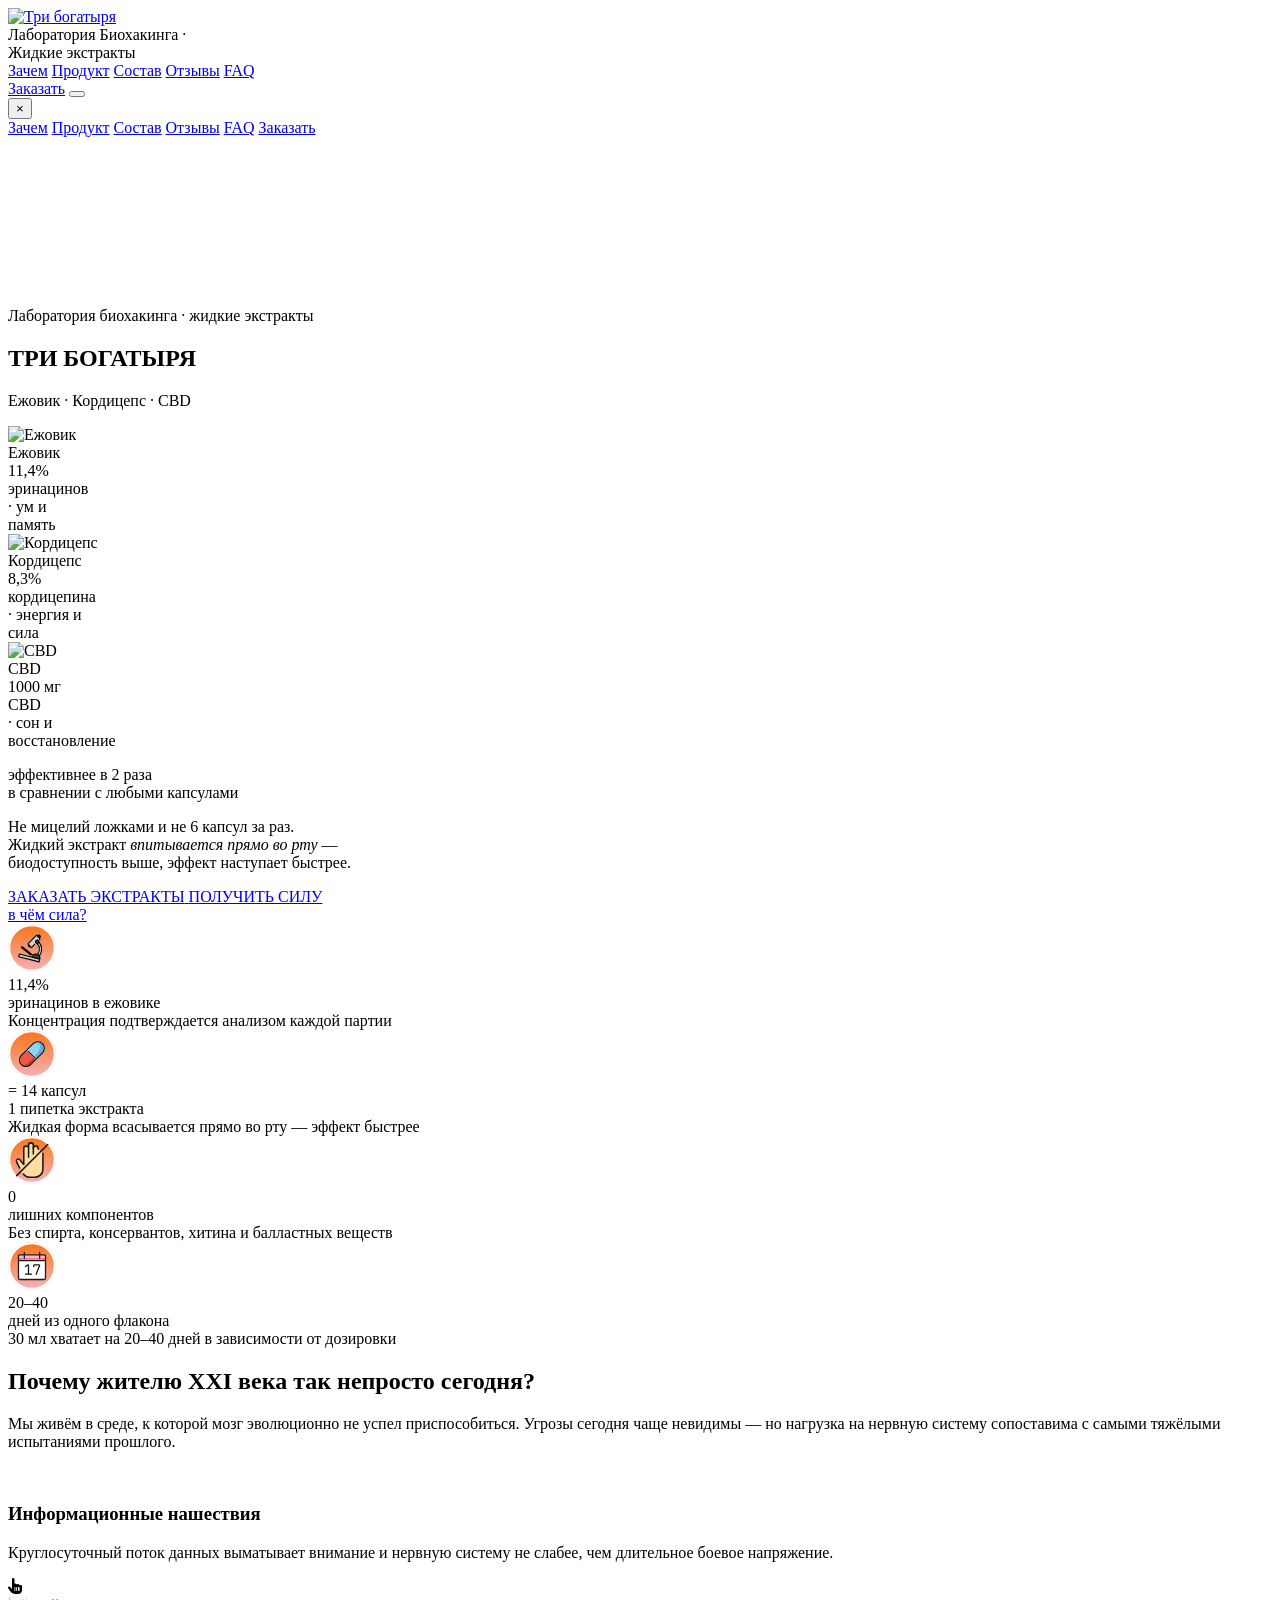
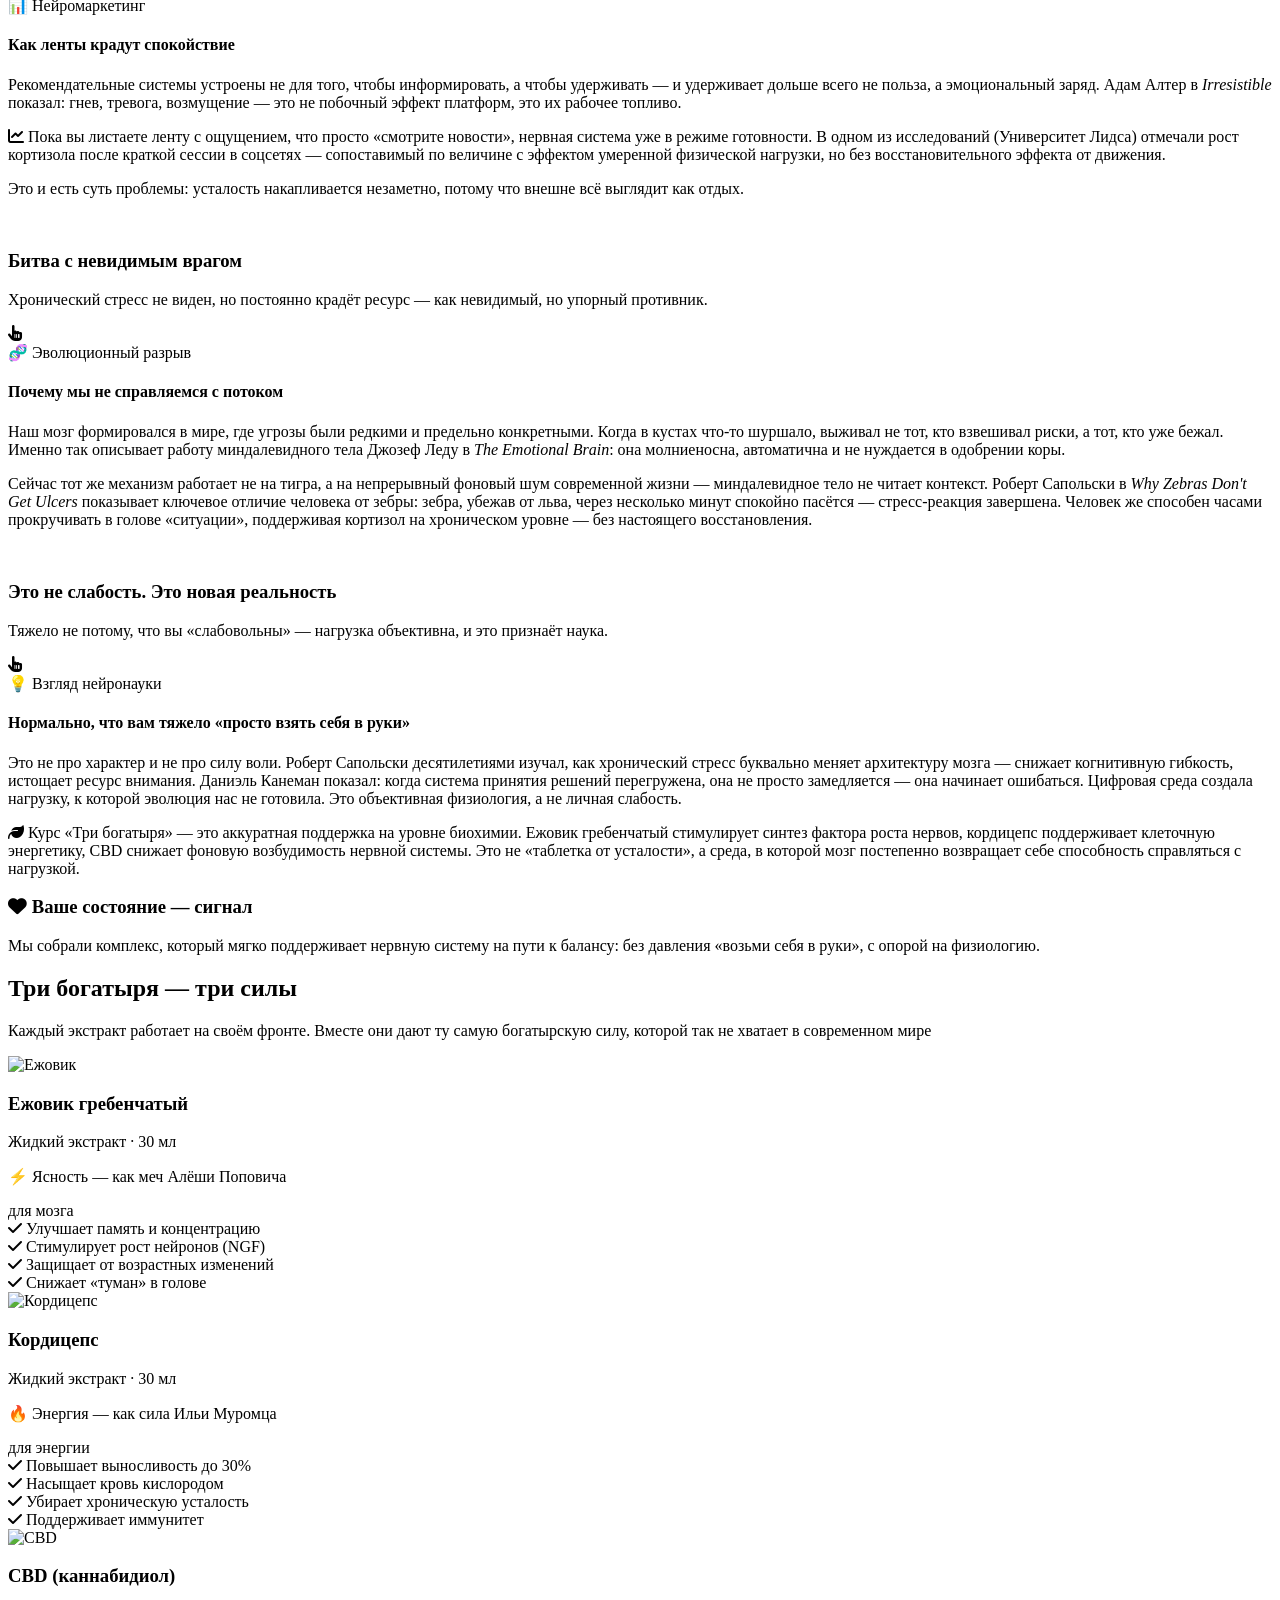
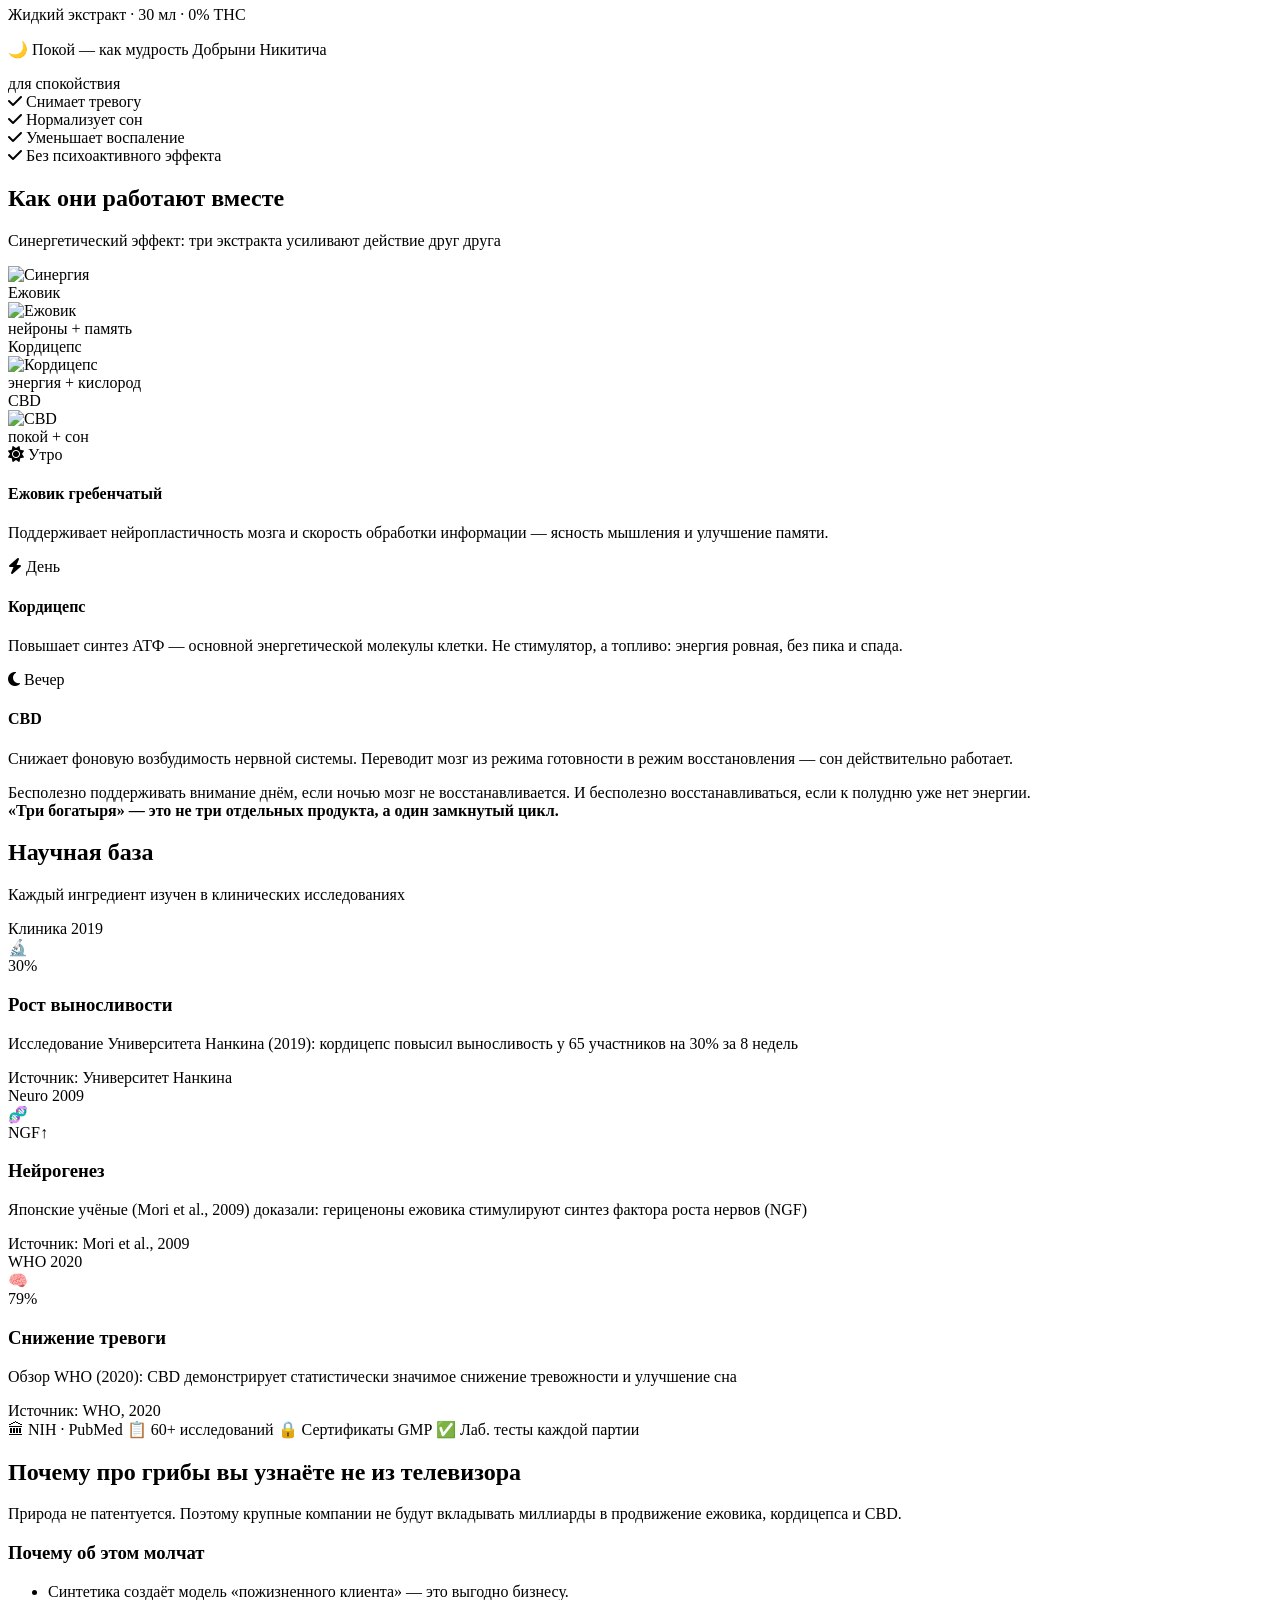
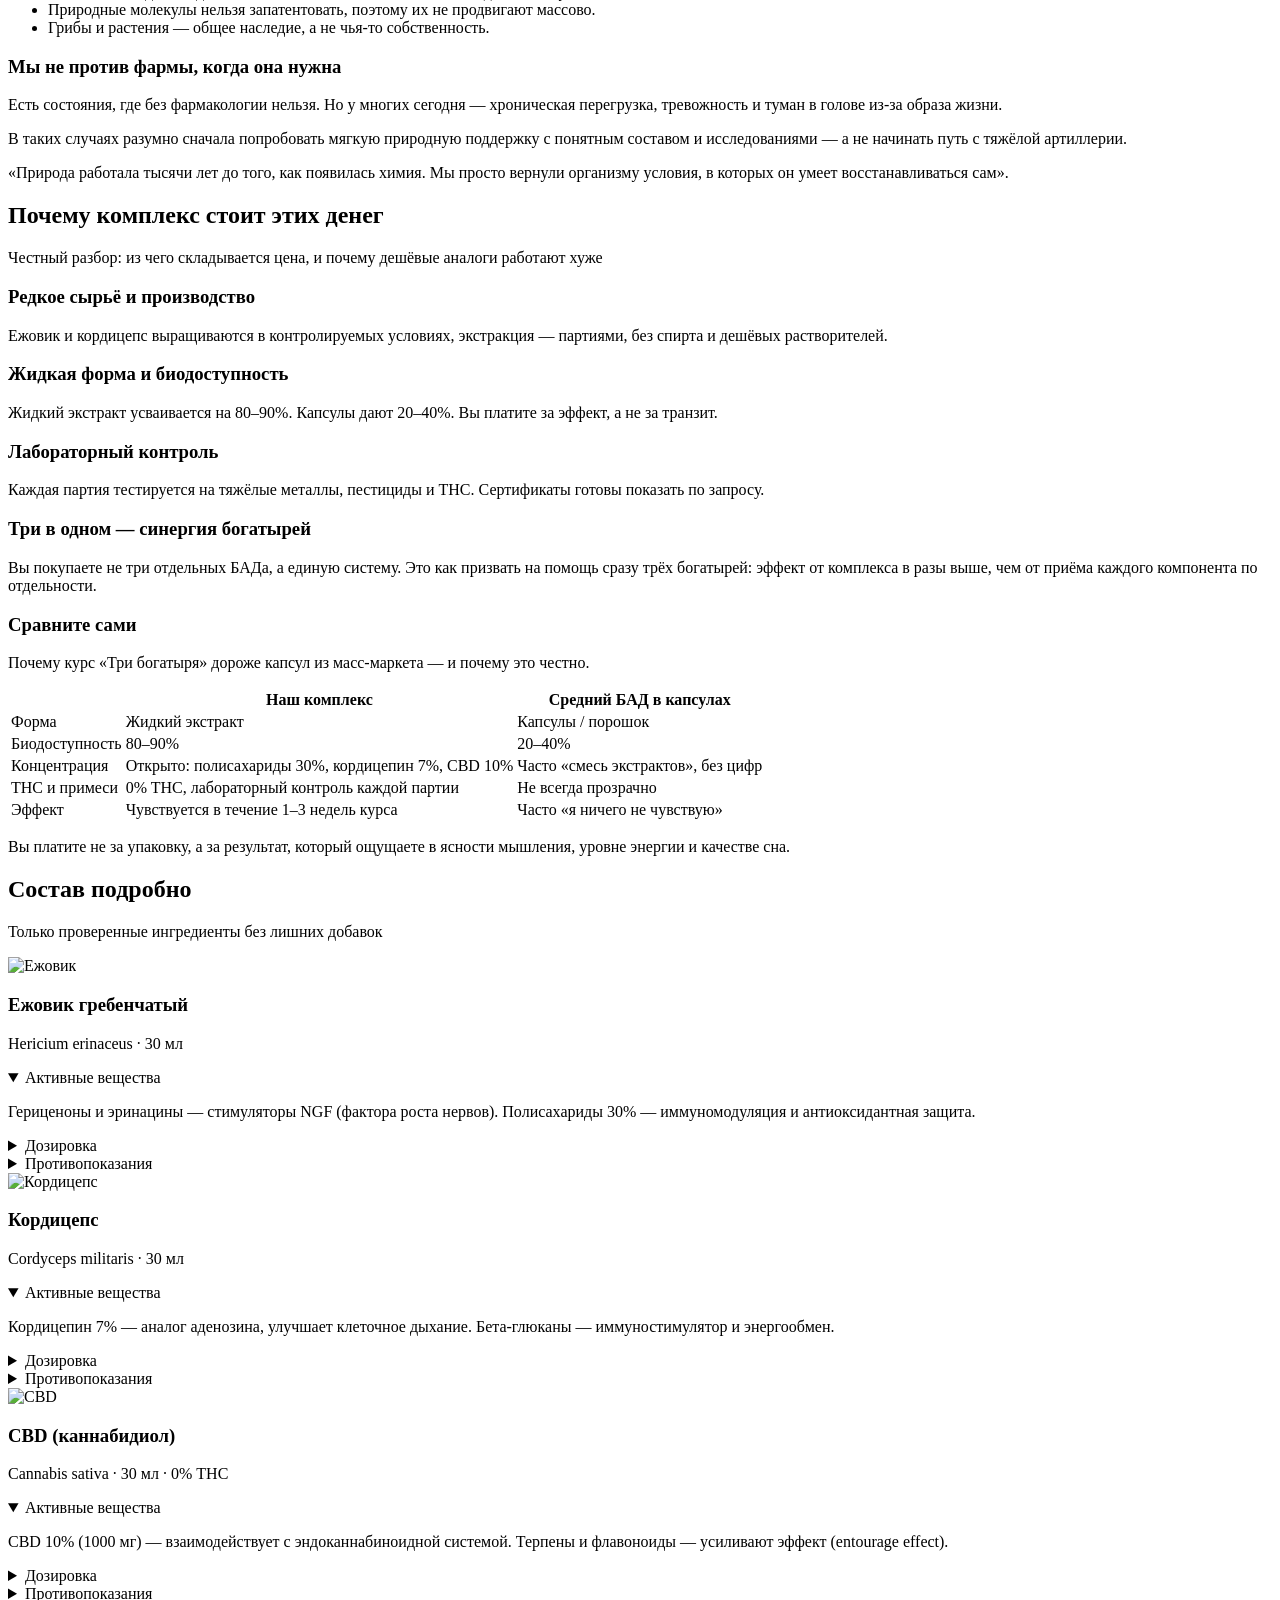
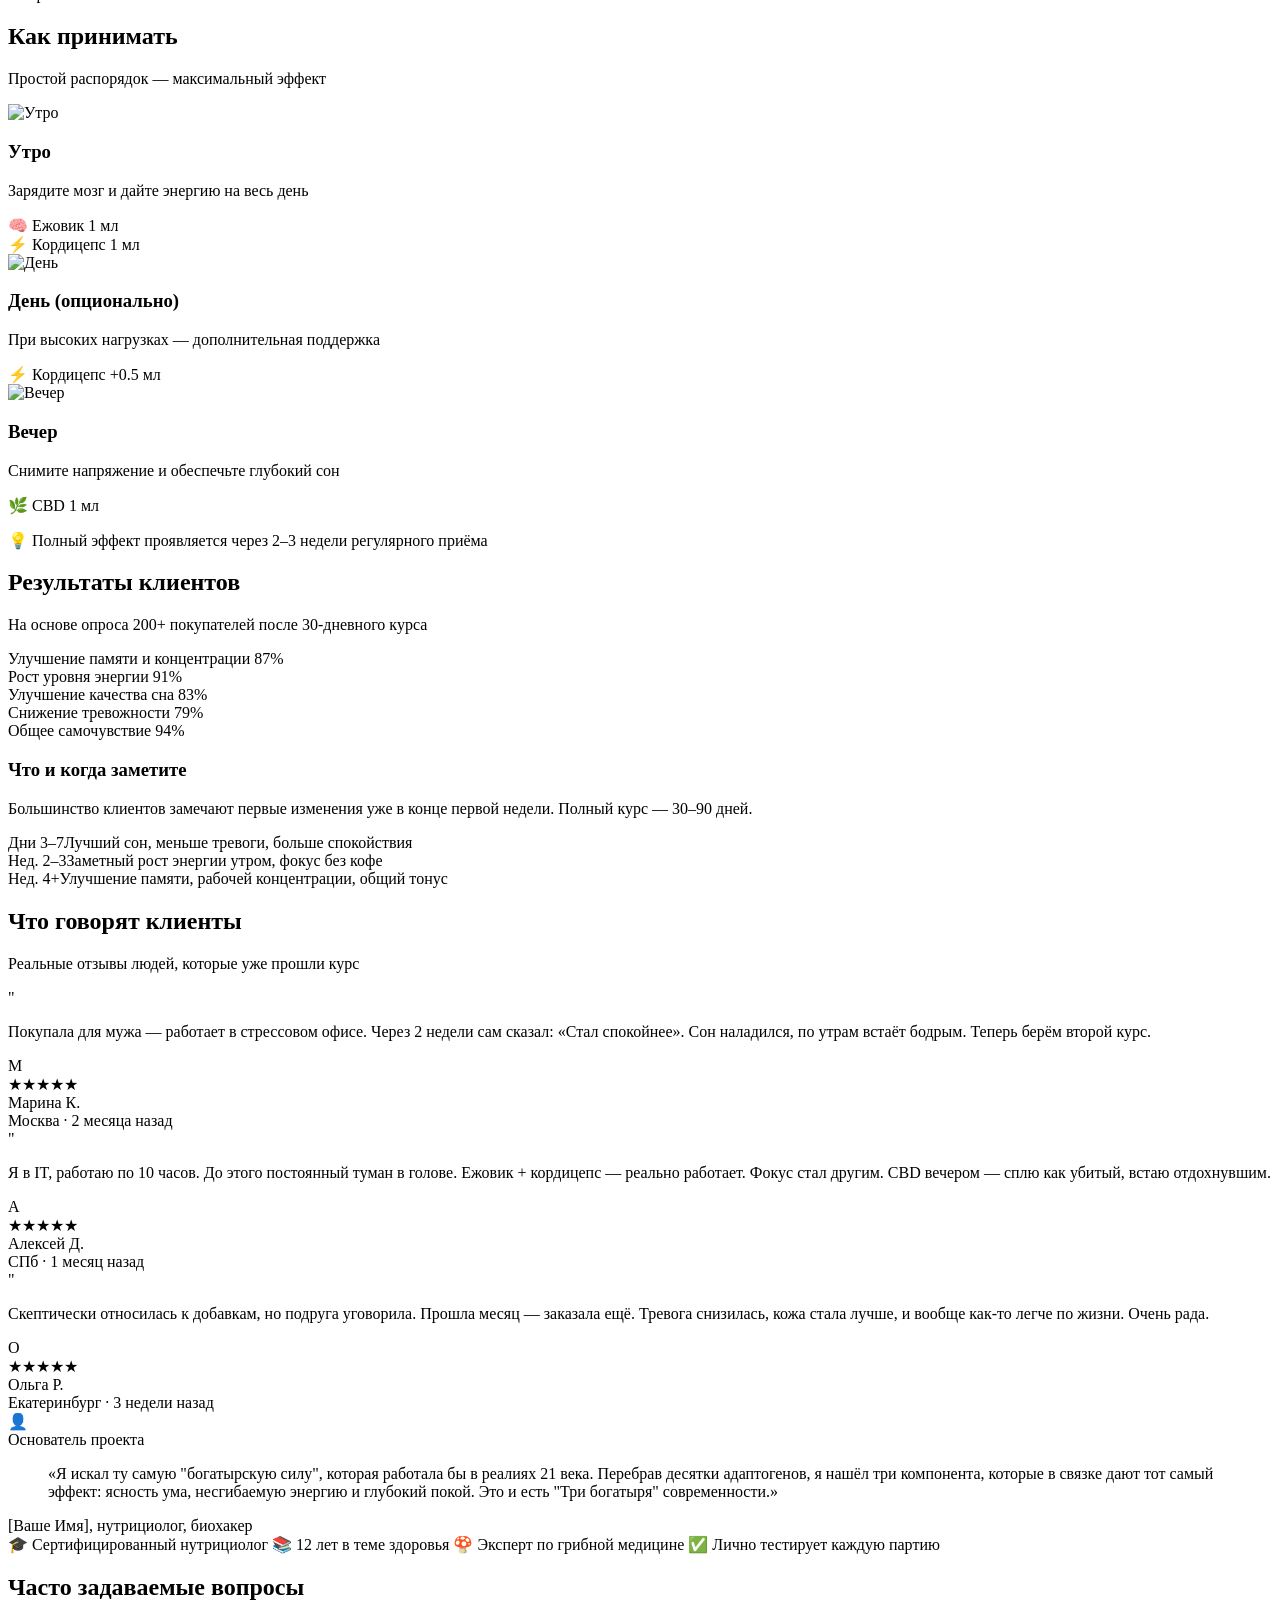
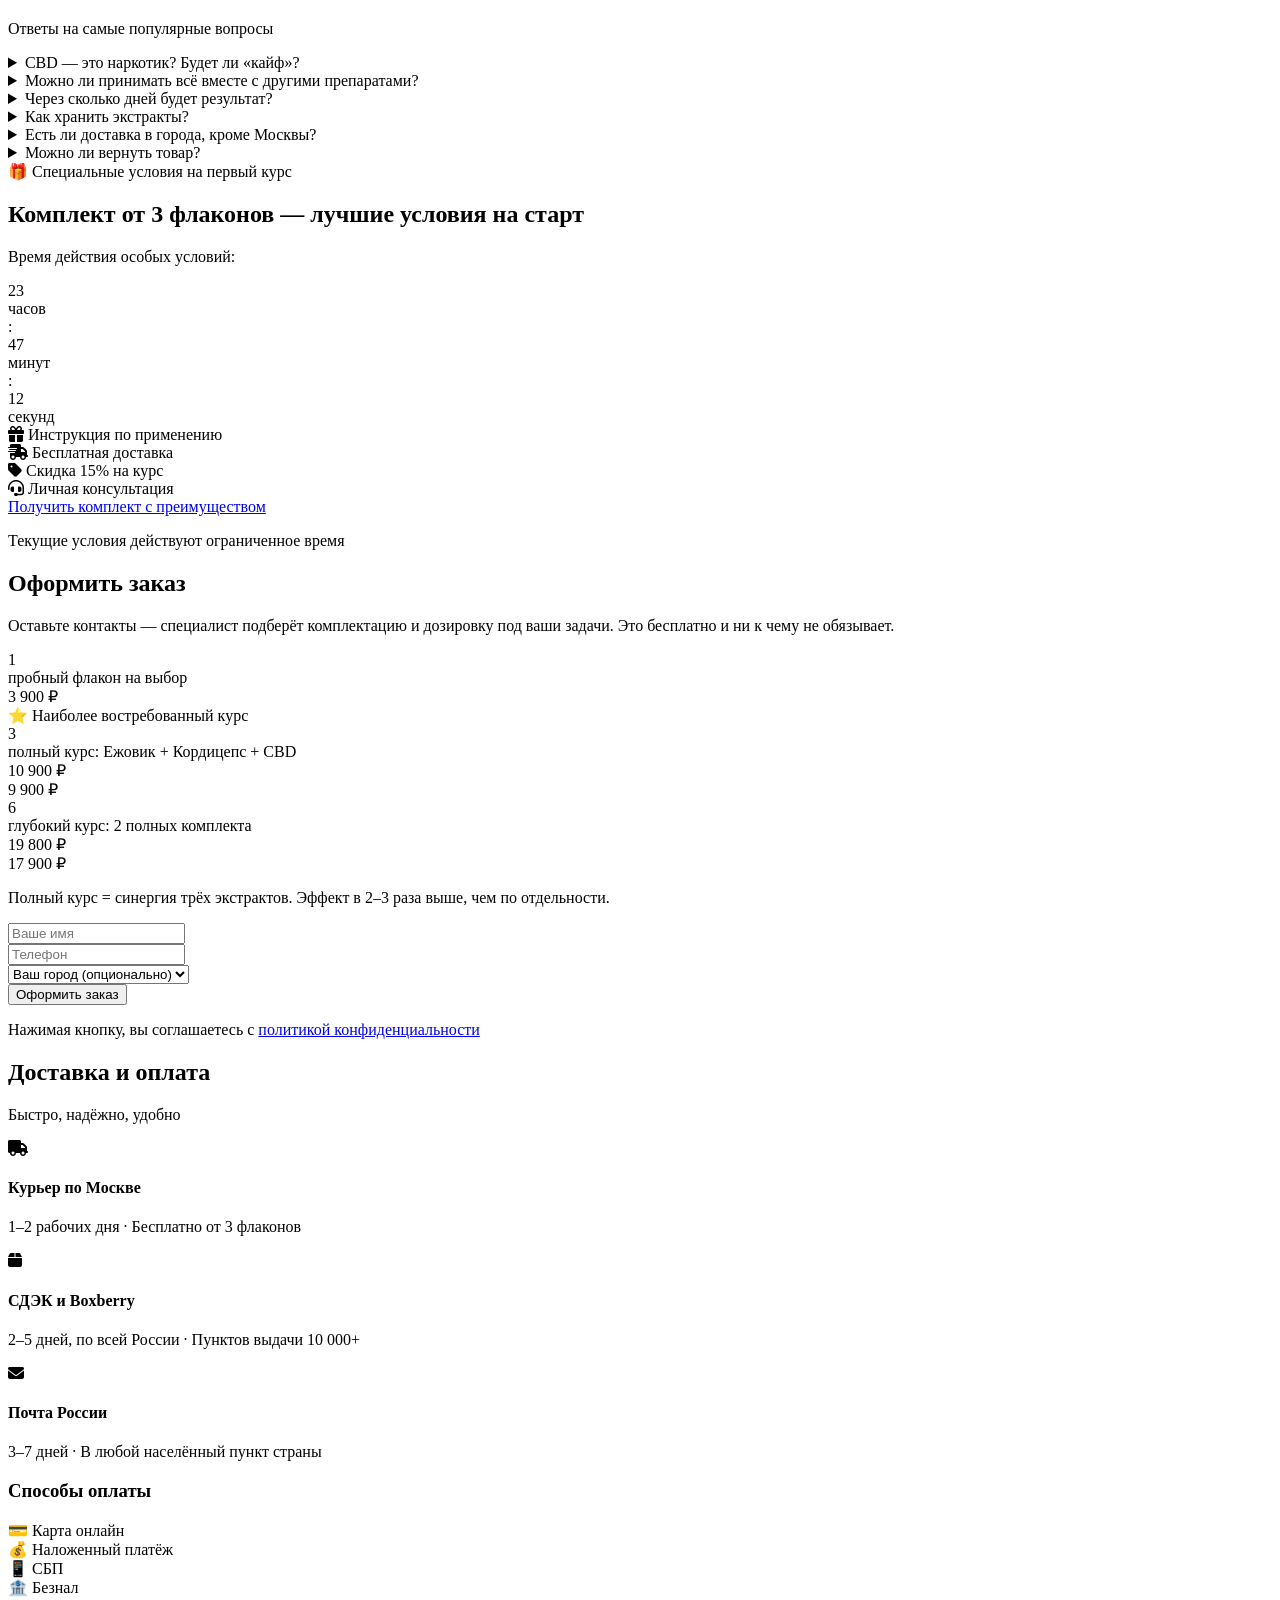
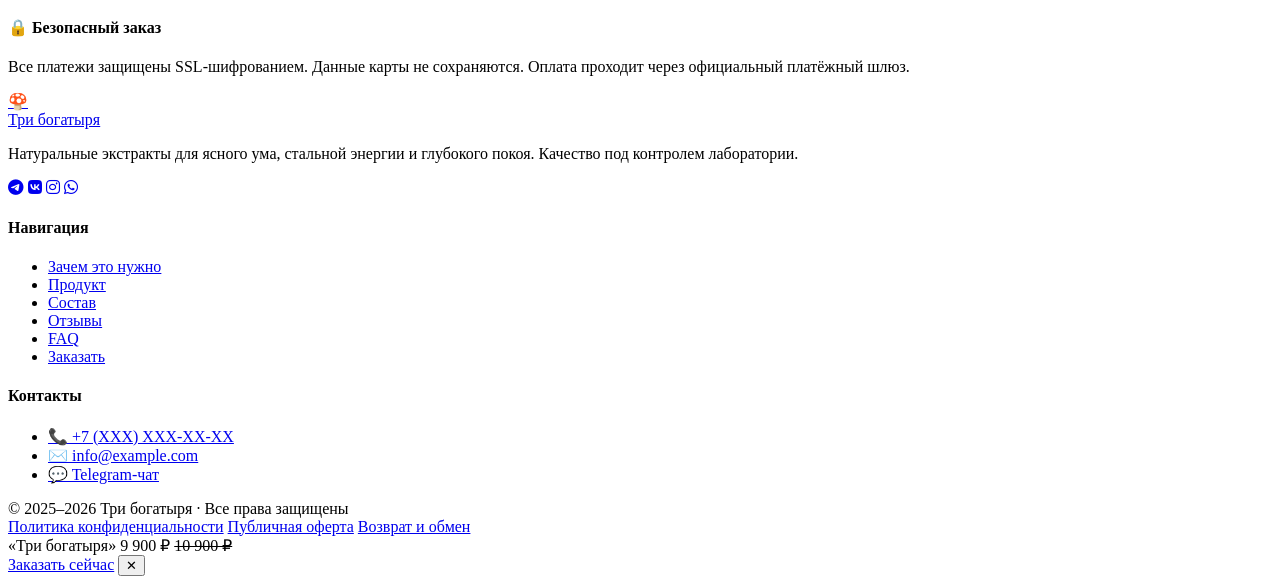
==== commit b0b19f98: "Add files via upload" ====
--- a/docs/index.html
+++ b/docs/index.html
@@ -5,36 +5,44 @@
 <meta name="viewport" content="width=device-width, initial-scale=1.0">
 <title>Три богатыря — Ежовик, Кордицепс, CBD</title>
 <link rel="preconnect" href="https://fonts.googleapis.com">
-<link href="https://fonts.googleapis.com/css2?family=Inter:wght@300;400;500;600;700&family=Fraunces:wght@500;600;700&family=Playfair+Display:wght@500;600;700&display=swap" rel="stylesheet">
-<link rel="stylesheet" href="https://cdnjs.cloudflare.com/ajax/libs/font-awesome/6.5.0/css/all.min.css">
-
-  <script type="module" crossorigin src="/test3BGT/assets/index-nj_QnH7m.js"></script>
-  <link rel="stylesheet" crossorigin href="/test3BGT/assets/index-ByDid7L7.css">
+<link rel="preconnect" href="https://fonts.gstatic.com" crossorigin>
+<link href="https://fonts.googleapis.com/css2?family=Space+Grotesk:wght@300;400;500;600;700&family=Rajdhani:wght@500;600;700&family=JetBrains+Mono:wght@400;500&family=Inter:wght@300;400;500;600;700&display=swap" rel="stylesheet">
+<link rel="stylesheet" href="https://cdnjs.cloudflare.com/ajax/libs/font-awesome/6.5.0/css/all.min.css">+
+<!-- Скрываем секции и анимируемые элементы ДО первого paint, чтобы не было белого флеша -->
+<script>document.documentElement.classList.add('js-loading')</script>
+  <script type="module" crossorigin src="/test3BGT/assets/index-CF89pJoI.js"></script>
+  <link rel="stylesheet" crossorigin href="/test3BGT/assets/index-_2XIpbjM.css">
 </head>
 <body>
 
-
-<header class="header">
-  <div class="container">
-    <a href="/" class="logo">
-      <div class="logo-mark">
-        <img src="/test3BGT/assets/logo_tri_bogatyr-CWehAccC.png" alt="Три богатыря" loading="lazy">
-      </div>
-      <span>Три богатыря</span>
-    </a>
-    <nav class="nav">
-      <a href="#context">Зачем</a>
-      <a href="#solution">Продукт</a>
-      <a href="#composition">Состав</a>
-      <a href="#reviews">Отзывы</a>
-      <a href="#faq">FAQ</a>
-    </nav>
-    <a href="#order" class="btn header-btn">Заказать</a>
-    <button class="burger" id="burger" aria-label="Меню">
-      <span></span><span></span><span></span>
-    </button>
-  </div>
-</header>
+<main class="page-shell">
+
+<div class="island-shell island-shell--header">
+  <header class="header">
+    <div class="container">
+      <div class="header-brand">
+        <a href="/" class="logo">
+          <div class="logo-mark">
+            <img src="/test3BGT/assets/Group_1018-w_aR7apV.svg" alt="Три богатыря" loading="lazy">
+          </div>
+        </a>
+        <span class="header-brand-name">Лаборатория Биохакинга<span class="header-brand-sep"> · </span><br class="header-brand-br">Жидкие экстракты</span>
+      </div>
+      <nav class="nav">
+        <a href="#context">Зачем</a>
+        <a href="#solution">Продукт</a>
+        <a href="#composition">Состав</a>
+        <a href="#reviews">Отзывы</a>
+        <a href="#faq">FAQ</a>
+      </nav>
+      <a href="#order" class="btn header-btn">Заказать</a>
+      <button class="burger" id="burger" aria-label="Меню">
+        <span></span><span></span><span></span>
+      </button>
+    </div>
+  </header>
+</div>
 
 
 <div class="mobile-nav" id="mobileNav">
@@ -49,139 +57,238 @@
   </nav>
 </div>
 
-
-
-<section class="hero" id="hero">
-  <div class="container">
-    <div class="hero-content">
-      <div class="hero-badge badge badge--sand"><i class="fas fa-leaf"></i> Премиальный комплекс на основе трёх природных экстрактов</div>
-      <h1 class="hero-title">Три богатырские силы: Ясность, Энергия, Покой. Чтобы жить в полную мощь</h1>
-      <p class="hero-desc">Богатыри не искали силу — они брали её из земли. Три экстракта, три задачи, один результат.<br><br>Земля давала богатырям всё. Теперь — вам.</p>
-      <div class="hero-actions">
-        <a href="#order" class="btn pulse">Заказать комплекс</a>
-        <a href="#solution" class="btn btn-outline">Узнать подробнее</a>
-      </div>
-      <div class="hero-trust">
-        <div class="trust-item"><i class="fas fa-shield-alt"></i> Лабораторный контроль</div>
-        <div class="trust-item"><i class="fas fa-truck"></i> Доставка по России</div>
-        <div class="trust-item"><i class="fas fa-star"></i> 4.9 / 5 отзывов</div>
-      </div>
-    </div>
-    <div class="hero-visual">
-      <div class="hero-products">
-        <div class="product-bottle">
-          <img src="/test3BGT/assets/ezo-Du6UWpDE.png" alt="Ежовик" class="product-photo">
-          <div class="bottle-info">
-            <div class="bottle-name">Ежовик</div>
-            <div class="bottle-sub">Сила ясного ума</div>
-          </div>
-        </div>
-        <div class="product-bottle">
-          <img src="/test3BGT/assets/kord-bYSH5Z-u.png" alt="Кордицепс" class="product-photo">
-          <div class="bottle-info">
-            <div class="bottle-name">Кордицепс</div>
-            <div class="bottle-sub">Сила несгибаемой воли</div>
-          </div>
-        </div>
-        <div class="product-bottle">
-          <img src="/test3BGT/assets/cbd-gvhjLtQm.png" alt="CBD" class="product-photo">
-          <div class="bottle-info">
-            <div class="bottle-name">CBD</div>
-            <div class="bottle-sub">Сила глубинного покоя</div>
-          </div>
-        </div>
-      </div>
-    </div>
-  </div>
-</section>
-
-
-<section class="context-modern" id="context">
-  <div class="container">
-    <div class="context-intro" data-aos="fade-up">
-      <h2>Почему современному богатырю тяжелее, чем Илье Муромцу?</h2>
-      <p class="intro-desc">
-        Мы живём в среде, к которой мозг эволюционно не успел адаптироваться.
-        Враги сегодня невидимы — но бьют не слабее, чем ордынское нашествие.
-      </p>
-    </div>
-
-    <div class="flip-grid" data-aos="fade-up" data-aos-delay="100">
-      
-      <div class="flip-card" onclick="this.classList.toggle('flipped')">
-        <div class="flip-card-inner">
-          <div class="flip-front">
-            <div class="flip-icon"><img src="/test3BGT/assets/algoritm-BbPyP30Y.png" alt="" class="flip-icon-img" loading="lazy"></div>
-            <h3>Информационные нашествия</h3>
-            <p class="flip-short">24/7 поток данных, который выматывает не хуже, чем сражение с половцами</p>
-            <div class="flip-hint">
-              <i class="fas fa-hand-pointer"></i> Нажми, чтобы узнать механизм
-            </div>
-          </div>
-          <div class="flip-back">
-            <span class="stat-badge">📊 Нейромаркетинг</span>
-            <h4>Как ленты крадут спокойствие</h4>
-            <p>Рекомендательные системы устроены не для того, чтобы информировать, а чтобы удерживать — и удерживает дольше всего не польза, а эмоциональный заряд. Адам Алтер в <em>Irresistible</em> показал: гнев, тревога, возмущение — это не побочный эффект платформ, это их рабочее топливо.</p>
-            <p><i class="fas fa-chart-line"></i> Пока вы листаете ленту с ощущением, что просто «смотрите, что происходит», нервная система уже работает в режиме готовности. Исследование Университета Лидса зафиксировало: тридцать минут в социальных сетях повышают уровень кортизола на 25% — примерно столько же даёт умеренная физическая нагрузка, только без какого-либо восстановительного эффекта.</p>
-            <p>Это и есть суть проблемы: усталость накапливается незаметно, потому что внешне всё выглядит как отдых.</p>
-          </div>
-        </div>
-      </div>
-
-      
-      <div class="flip-card" onclick="this.classList.toggle('flipped')">
-        <div class="flip-card-inner">
-          <div class="flip-front">
-            <div class="flip-icon"><img src="/test3BGT/assets/naturebrain-BZGyeDCZ.png" alt="" class="flip-icon-img" loading="lazy"></div>
-            <h3>Битва с невидимым врагом</h3>
-            <p class="flip-short">Хронический стресс — враг, которого не видно, но который крадёт силы не хуже любого завоевателя</p>
-            <div class="flip-hint">
-              <i class="fas fa-hand-pointer"></i> Нажми, чтобы узнать
-            </div>
-          </div>
-          <div class="flip-back">
-            <span class="stat-badge">🧬 Эволюционный разрыв</span>
-            <h4>Почему мы не справляемся с потоком</h4>
-            <p>Наш мозг формировался в мире, где угрозы были редкими и предельно конкретными. Когда в кустах что‑то шуршало, выживал не тот, кто взвешивал риски, а тот, кто уже бежал. Именно так описывает работу миндалевидного тела Джозеф Леду в <em>The Emotional Brain</em>: она молниеносна, автоматична и не нуждается в одобрении коры.</p>
-            <p>Сейчас тот же механизм работает не на тигра, а на непрерывный фоновый шум современной жизни — миндалевидное тело не читает контекст. Роберт Сапольски в <em>Why Zebras Don't Get Ulcers</em> показывает ключевое отличие человека от зебры: зебра, убежав от льва, через несколько минут спокойно пасётся — стресс‑реакция завершена. Человек же способен часами прокручивать в голове «ситуации», поддерживая кортизол на хроническом уровне — без настоящего восстановления.</p>
-          </div>
-        </div>
-      </div>
-
-      
-      <div class="flip-card" onclick="this.classList.toggle('flipped')">
-        <div class="flip-card-inner">
-          <div class="flip-front">
-            <div class="flip-icon"><img src="/test3BGT/assets/newreality-77TACk7P.png" alt="" class="flip-icon-img" loading="lazy"></div>
-            <h3>Это не слабость. Это новая реальность</h3>
-            <p class="flip-short">Вам тяжело не потому, что вы «слабовольный»</p>
-            <div class="flip-hint">
-              <i class="fas fa-hand-pointer"></i> Нажми, чтобы узнать почему
-            </div>
-          </div>
-          <div class="flip-back">
-            <span class="stat-badge">💡 Взгляд нейронауки</span>
-            <h4>Нормально, что вам тяжело «просто взять себя в руки»</h4>
-            <p>Это не про характер и не про силу воли. Роберт Сапольски десятилетиями изучал, как хронический стресс буквально меняет архитектуру мозга — снижает когнитивную гибкость, истощает ресурс внимания. Даниэль Канеман показал: когда система принятия решений перегружена, она не просто замедляется — она начинает ошибаться. Цифровая среда создала нагрузку, к которой эволюция нас не готовила. Это объективная физиология, а не личная слабость.</p>
-            <p><i class="fas fa-leaf"></i> Курс «Три богатыря» — это аккуратная поддержка на уровне биохимии. Ежовик гребенчатый стимулирует синтез фактора роста нервов, кордицепс поддерживает клеточную энергетику, CBD снижает фоновую возбудимость нервной системы. Это не «таблетка от усталости», а среда, в которой мозг постепенно возвращает себе способность справляться с нагрузкой.</p>
-          </div>
-        </div>
-      </div>
-    </div>
-
-    <div class="context-footer" data-aos="fade-up" data-aos-delay="200">
-      <h3><i class="fas fa-heart icon-heart"></i> Ваше состояние — сигнал!</h3>
-      <p>Мы создали комплекс, который мягко помогает нервной системе вернуться в баланс. Без насилия над собой, только физиологическая поддержка.</p>
-    </div>
-  </div>
-</section>
-
-
+
+<section class="hero" id="hero">
+  <div class="island-shell island-shell--hero">
+  <div class="hero-video-wrap">
+    <video class="hero-video-bg" autoplay muted loop playsinline>
+      <source src="/test3BGT/assets/motion2-YjaDe90o.mp4" type="video/mp4">
+    </video>
+    <div class="hero-overlay">
+      <div class="container">
+        <div class="hero-content">
+
+          <p class="hero-eyebrow">Лаборатория биохакинга · жидкие экстракты</p>
+          <h1 class="hero-title" data-text="ТРИ БОГАТЫРЯ">ТРИ <span data-text="БОГАТЫРЯ">БОГАТЫРЯ</span></h1>
+          <p class="hero-subtitle-line">Ежовик · Кордицепс · CBD</p>
+
+          <div class="hero-products">
+            <div class="product-item">
+              <div class="product-bottle">
+                <img src="/test3BGT/assets/eznew-v9GShGF4.png" alt="Ежовик" class="product-photo">
+              </div>
+              <div class="bottle-info">
+                <div class="bottle-name">Ежовик</div>
+                <div class="bottle-sub">11,4% <br class="mob-br">эринацинов <br class="mob-br">· ум и <br class="mob-br">память</div>
+              </div>
+            </div>
+            <div class="product-item">
+              <div class="product-bottle">
+                <img src="/test3BGT/assets/kordnew-D8mXrYrJ.png" alt="Кордицепс" class="product-photo">
+              </div>
+              <div class="bottle-info">
+                <div class="bottle-name">Кордицепс</div>
+                <div class="bottle-sub">8,3% <br class="mob-br">кордицепина <br class="mob-br">· энергия и <br class="mob-br">сила</div>
+              </div>
+            </div>
+            <div class="product-item">
+              <div class="product-bottle">
+                <img src="/test3BGT/assets/cbdW-BieSbpqM.png" alt="CBD" class="product-photo">
+              </div>
+              <div class="bottle-info">
+                <div class="bottle-name">CBD</div>
+                <div class="bottle-sub">1000 мг <br class="mob-br">CBD <br class="mob-br">· сон и <br class="mob-br">восстановление</div>
+              </div>
+            </div>
+          </div>
+
+          <div class="hero-flip-wrap">
+            <div class="hero-flip-inner">
+              <div class="hero-flip-front">
+                <p class="hero-flip-front-text">эффективнее в 2 раза<br>в сравнении с любыми капсулами</p>
+              </div>
+              <div class="hero-flip-back">
+                <p>Не мицелий ложками и не 6 капсул за раз.<br>
+                Жидкий экстракт <em>впитывается прямо во рту</em> —<br>
+                биодоступность выше, эффект наступает быстрее.</p>
+              </div>
+            </div>
+          </div>
+         
+          <div class="hero-actions">
+            <div class="hero-cta-flip-wrap">
+              <a href="#order" class="btn pulse hero-cta-flip" aria-label="Заказать экстракты — получить силу">
+                <span class="hero-cta-flip-inner">
+                  <span class="hero-cta-flip-face hero-cta-flip-front">ЗАКАЗАТЬ ЭКСТРАКТЫ</span>
+                  <span class="hero-cta-flip-face hero-cta-flip-back">ПОЛУЧИТЬ СИЛУ</span>
+                </span>
+              </a>
+            </div>
+            <a href="#solution" class="hero-link-cta">в чём сила?</a>
+          </div>
+
+        </div>
+      </div>
+    </div>
+  </div>
+  </div>
+</section>
+
+
+<div class="island-shell island-shell--proof">
+<section class="proof-strip" id="proof">
+  <div class="container">
+    <div class="proof-grid" data-anim="stagger" data-stagger="120">
+      <div class="proof-item">
+        <div class="proof-icon-wrap" aria-hidden="true">
+          <div class="proof-icon"><img src="data:image/svg+xml,%3csvg%20xmlns='http://www.w3.org/2000/svg'%20xmlns:xlink='http://www.w3.org/1999/xlink'%20width='512'%20height='512'%20viewBox='0%200%20512%20512'%3e%3cdefs%3e%3clinearGradient%20id='bg-grad'%20x1='46.512176312793756%25'%20y1='0.12179748700878434%25'%20x2='53.487823687206244%25'%20y2='99.87820251299121%25'%3e%3cstop%20offset='0%25'%20stop-color='%23F97316'/%3e%3cstop%20offset='100%25'%20stop-color='%23f4b3ba'/%3e%3c/linearGradient%3e%3cclipPath%20id='canvas-clip'%3e%3crect%20width='512'%20height='512'%20rx='256'%20ry='256'/%3e%3c/clipPath%3e%3c/defs%3e%3crect%20width='512'%20height='512'%20rx='256'%20ry='256'%20fill='url(%23bg-grad)'%20stroke='%23FFFFFF'%20stroke-width='48'%20clip-path='url(%23canvas-clip)'/%3e%3cg%20clip-path='url(%23canvas-clip)'%3e%3cg%20transform='rotate(14,%20256,%20256)'%3e%3cg%20transform='translate(39%2019)%20scale(6.041666666666667%206.041666666666667)%20translate(0%200)'%3e%3cpath%20fill='%23d0cfce'%20d='M34.876%2039.625a1%201%200%200%201-.518-.144l-7.7-4.66a1%201%200%200%201-.34-1.369l11.117-18.585a1%201%200%200%201%201.376-.342l7.7%204.66a1%201%200%200%201%20.338%201.373S40.003%2031.925%2039.722%2032.4l-3.986%206.735a1%201%200%200%201-.86.49'/%3e%3cpath%20fill='%233f3f3f'%20d='m42.244%2013.68l3.422%202.071l-2.044%203.401l-3.423-2.071z'/%3e%3cpath%20fill='%23d0cfce'%20d='M16.976%2054.983h37v5h-37zm34.857-4.073c-.162%200-.32-.04-.463-.114l-3.595-1.879a1%201%200%200%201-.487-1.197l.245-.75c3.007-9.194-1.977-14.56-5.215-16.941a1%201%200%200%201-.236-1.364l2.203-3.271a1%201%200%200%201%201.424-.244c4.59%203.407%2011.67%2011.014%207.527%2023.685l-.453%201.385c-.135.41-.518.689-.95.69'/%3e%3ccircle%20cx='42.138'%20cy='26.325'%20r='3'%20fill='%233f3f3f'/%3e%3cpath%20fill='%233f3f3f'%20d='M53.209%2054.483c-.282-2.516-1.865-5.812-6.318-5.81c-4.45.003-8.058%201.86-8.06%206.31z'/%3e%3cg%20fill='none'%20stroke='%23000'%20stroke-linecap='round'%20stroke-linejoin='round'%20stroke-width='2'%3e%3cpath%20d='M32.265%2037.58a1.894%201.894%200%200%201-2.433.282a2%202%200%200%201-.879-2.294m9.909-3.677l-3.986%206.734l-7.7-4.659L38.293%2015.38l7.7%204.659l-.879%201.453M17.707%2043.068l.818-1.825l19.16%208.59l-.818%201.824zm-.731%2011.915h37v5h-37zM40.55%2016.475l1.69-2.793l3.422%202.071l-1.69%202.793zm.632%2034.325a7.081%207.081%200%200%201%2012.794%204.183m-16.715-4.184h3.921'/%3e%3cpath%20d='m48.238%2048.03l.245-.75c3.204-9.796-2.122-15.52-5.572-18.057'/%3e%3cpath%20d='M45.114%2025.952c4.302%203.194%2011.134%2010.453%207.172%2022.572l-.454%201.385'/%3e%3ccircle%20cx='42.138'%20cy='26.325'%20r='3'/%3e%3c/g%3e%3c/g%3e%3c/g%3e%3c/g%3e%3c/svg%3e" alt="" width="48" height="48"></div>
+        </div>
+        <div class="proof-text-glass">
+          <div class="proof-num">11,4%</div>
+          <div class="proof-label">эринацинов в ежовике</div>
+          <div class="proof-sub">Концентрация подтверждается анализом каждой партии</div>
+        </div>
+      </div>
+      <div class="proof-item">
+        <div class="proof-icon-wrap" aria-hidden="true">
+          <div class="proof-icon"><img src="data:image/svg+xml,%3csvg%20xmlns='http://www.w3.org/2000/svg'%20xmlns:xlink='http://www.w3.org/1999/xlink'%20width='512'%20height='512'%20viewBox='0%200%20512%20512'%3e%3cdefs%3e%3clinearGradient%20id='bg-grad'%20x1='46.512176312793756%25'%20y1='0.12179748700878434%25'%20x2='53.487823687206244%25'%20y2='99.87820251299121%25'%3e%3cstop%20offset='0%25'%20stop-color='%23F97316'/%3e%3cstop%20offset='100%25'%20stop-color='%23f4b3ba'/%3e%3c/linearGradient%3e%3cclipPath%20id='canvas-clip'%3e%3crect%20width='512'%20height='512'%20rx='256'%20ry='256'/%3e%3c/clipPath%3e%3c/defs%3e%3crect%20width='512'%20height='512'%20rx='256'%20ry='256'%20fill='url(%23bg-grad)'%20stroke='%23FFFFFF'%20stroke-width='48'%20clip-path='url(%23canvas-clip)'/%3e%3cg%20clip-path='url(%23canvas-clip)'%3e%3cg%20transform='rotate(0,%20256,%20256)'%3e%3cg%20transform='translate(64%2064)%20scale(5.333333333333333%205.333333333333333)%20translate(0%200)'%3e%3cpath%20fill='%23d22f27'%20d='M44.33%2044.71L32.52%2056.52c-4.53%204.54-11.85%204.7-16.58.49c8.96.08%208.4.65%2024.87-15.82z'/%3e%3cpath%20fill='%23ea5a47'%20d='M40.81%2041.19C24.34%2057.66%2024.9%2057.09%2015.94%2057.01a12.06%2012.06%200%200%201-4.05-9.04c0-3.1%201.18-6.2%203.53-8.55l11.81-11.81z'/%3e%3cpath%20fill='%2392d3f5'%20d='M56.85%2015.1a13%2013%200%200%200-9.26-3.83c-3.51%200-6.8%201.36-9.26%203.83L25.81%2027.61l18.52%2018.52l12.51-12.52c2.47-2.46%203.83-5.75%203.83-9.26c0-3.5-1.36-6.79-3.82-9.25m-.71%2017.8L44.33%2044.71l-3.52-3.52l1.31-1.31c15.72-15.72%208.77-25.05%206.21-27.59c2.85.18%205.65%201.35%207.81%203.51a12.06%2012.06%200%200%201%203.53%208.55c0%203.1-1.18%206.2-3.53%208.55'/%3e%3cpath%20fill='%2392d3f5'%20d='M57.55%2014.39c-2.65-2.66-6.19-4.12-9.96-4.12c-3.78%200-7.32%201.46-9.97%204.12L24.4%2027.61l1.41%201.42l17.1%2017.1l1.42%201.41l13.22-13.22c2.66-2.66%204.12-6.2%204.12-9.97s-1.46-7.31-4.12-9.96M44.33%2044.71l-3.52-3.52l-13.58-13.58L39.04%2015.8a12.06%2012.06%200%200%201%208.55-3.53c.25%200%20.49.01.74.02c2.85.18%205.65%201.35%207.81%203.51a12.06%2012.06%200%200%201%203.53%208.55c0%203.1-1.18%206.2-3.53%208.55z'/%3e%3cpath%20fill='%2361b2e4'%20d='M59.67%2024.35c0%203.1-1.18%206.2-3.53%208.55L44.33%2044.71l-3.52-3.52l1.31-1.31c15.72-15.72%208.77-25.05%206.21-27.59c2.85.18%205.65%201.35%207.81%203.51a12.06%2012.06%200%200%201%203.53%208.55'/%3e%3cpath%20fill='none'%20d='m27.228%2027.613l-.57-.579'/%3e%3cpath%20fill='%2361b2e4'%20d='m44.017%2037.92l4.106%204.107l-4.641%204.641l-4.107-4.106z'/%3e%3cpath%20d='M47.588%2012.274c3.1%200%206.2%201.176%208.552%203.528c4.703%204.703%204.703%2012.4%200%2017.104l-23.62%2023.62a12.06%2012.06%200%200%201-8.552%203.527c-3.1%200-6.2-1.176-8.552-3.528c-4.703-4.703-4.703-12.4%200-17.104l23.62-23.62a12.06%2012.06%200%200%201%208.552-3.527m0-2c-3.774%200-7.314%201.461-9.966%204.114l-23.62%2023.62c-5.495%205.494-5.495%2014.436%200%2019.931c2.653%202.653%206.192%204.114%209.966%204.114s7.314-1.461%209.966-4.114l23.62-23.62c5.495-5.494%205.495-14.436%200-19.931c-2.653-2.653-6.192-4.114-9.966-4.114'/%3e%3cpath%20fill='none'%20stroke='%23000'%20stroke-linecap='round'%20stroke-miterlimit='10'%20stroke-width='2'%20d='m28.563%2030.406l12.859%2012.86'/%3e%3c/g%3e%3c/g%3e%3c/g%3e%3c/svg%3e" alt="" width="48" height="48"></div>
+        </div>
+        <div class="proof-text-glass">
+          <div class="proof-num">= 14 капсул</div>
+          <div class="proof-label">1 пипетка экстракта</div>
+          <div class="proof-sub">Жидкая форма всасывается прямо во рту — эффект быстрее</div>
+        </div>
+      </div>
+      <div class="proof-item">
+        <div class="proof-icon-wrap" aria-hidden="true">
+          <div class="proof-icon"><img src="data:image/svg+xml,%3csvg%20xmlns='http://www.w3.org/2000/svg'%20xmlns:xlink='http://www.w3.org/1999/xlink'%20width='512'%20height='512'%20viewBox='0%200%20512%20512'%3e%3cdefs%3e%3clinearGradient%20id='bg-grad'%20x1='46.512176312793756%25'%20y1='0.12179748700878434%25'%20x2='53.487823687206244%25'%20y2='99.87820251299121%25'%3e%3cstop%20offset='0%25'%20stop-color='%23F97316'/%3e%3cstop%20offset='100%25'%20stop-color='%23f4b3ba'/%3e%3c/linearGradient%3e%3cclipPath%20id='canvas-clip'%3e%3crect%20width='512'%20height='512'%20rx='256'%20ry='256'/%3e%3c/clipPath%3e%3c/defs%3e%3crect%20width='512'%20height='512'%20rx='256'%20ry='256'%20fill='url(%23bg-grad)'%20stroke='%23FFFFFF'%20stroke-width='48'%20clip-path='url(%23canvas-clip)'/%3e%3cg%20clip-path='url(%23canvas-clip)'%3e%3cg%20transform='rotate(0,%20256,%20256)'%3e%3cg%20transform='translate(57%2057)%20scale(16.625%2016.625)%20translate(0%200)'%3e%3cg%20fill='none'%3e%3cpath%20fill='%23ffdda1'%20d='M15.905%205.093v-.512a1.535%201.535%200%201%200-3.07%200V2.535a1.535%201.535%200%201%200-3.07%200V4.58a1.535%201.535%200%201%200-3.069%200v10.233l-2.718-3.172a1.228%201.228%200%200%200-1.803%201.637s.867%201.81%201.944%203.837l2.242%203.849a5.13%205.13%200%200%200%204.083%202.03h3.412a5.116%205.116%200%200%200%205.116-5.115V7.647z'/%3e%3cpath%20stroke='%23191919'%20stroke-linecap='round'%20stroke-linejoin='round'%20d='M4.119%2017.116a116%20116%200%200%201-1.944-3.837a1.228%201.228%200%200%201%201.802-1.637l2.718%203.172V4.581a1.535%201.535%200%200%201%203.07%200m9.209%203.07v10.233A5.116%205.116%200%200%201%2013.858%2023h-3.412a5.13%205.13%200%200%201-4.082-2.031M9.766%2010.21V2.534a1.535%201.535%200%200%201%203.07%200v5.628'/%3e%3cpath%20stroke='%23191919'%20stroke-linecap='round'%20stroke-linejoin='round'%20d='M12.835%204.581a1.535%201.535%200%201%201%203.07%200v.512m6.139-3.07L2.091%2021.977'/%3e%3c/g%3e%3c/g%3e%3c/g%3e%3c/g%3e%3c/svg%3e" alt="" width="48" height="48"></div>
+        </div>
+        <div class="proof-text-glass">
+          <div class="proof-num">0</div>
+          <div class="proof-label">лишних компонентов</div>
+          <div class="proof-sub">Без спирта, консервантов, хитина и балластных веществ</div>
+        </div>
+      </div>
+      <div class="proof-item">
+        <div class="proof-icon-wrap" aria-hidden="true">
+          <div class="proof-icon"><img src="data:image/svg+xml,%3csvg%20xmlns='http://www.w3.org/2000/svg'%20xmlns:xlink='http://www.w3.org/1999/xlink'%20width='512'%20height='512'%20viewBox='0%200%20512%20512'%3e%3cdefs%3e%3clinearGradient%20id='bg-grad'%20x1='46.512176312793756%25'%20y1='0.12179748700878434%25'%20x2='53.487823687206244%25'%20y2='99.87820251299121%25'%3e%3cstop%20offset='0%25'%20stop-color='%23F97316'/%3e%3cstop%20offset='100%25'%20stop-color='%23f4b3ba'/%3e%3c/linearGradient%3e%3cclipPath%20id='canvas-clip'%3e%3crect%20width='512'%20height='512'%20rx='256'%20ry='256'/%3e%3c/clipPath%3e%3c/defs%3e%3crect%20width='512'%20height='512'%20rx='256'%20ry='256'%20fill='url(%23bg-grad)'%20stroke='%23FFFFFF'%20stroke-width='48'%20clip-path='url(%23canvas-clip)'/%3e%3cg%20clip-path='url(%23canvas-clip)'%3e%3cg%20transform='rotate(0,%20256,%20256)'%3e%3cg%20transform='translate(92%2092)%20scale(13.666666666666666%2013.666666666666666)%20translate(0%200)'%3e%3cg%20fill='none'%3e%3cpath%20fill='%23ff808c'%20d='M1.459%207.875V4.208a.917.917%200%200%201%20.916-.916h19.25a.916.916%200%200%201%20.917.916v3.667z'/%3e%3cpath%20fill='%23ffbfc5'%20d='M1.459%205.583V4.208a.917.917%200%200%201%20.916-.916h19.25a.916.916%200%200%201%20.917.916v1.375z'/%3e%3cpath%20fill='%23fff'%20d='M1.459%207.875h21.083v13.75a.917.917%200%200%201-.917.917H2.375a.917.917%200%200%201-.916-.917z'/%3e%3cpath%20stroke='%23191919'%20stroke-linecap='round'%20stroke-linejoin='round'%20d='M21.625%203.293H2.375a.917.917%200%200%200-.916.916v17.417c0%20.506.41.917.916.917h19.25c.506%200%20.917-.41.917-.917V4.209a.917.917%200%200%200-.917-.916M6.042%201.46v4.583M17.959%201.46v4.583m-16.5%201.833h21.083M6.959%2018.418h4.583'/%3e%3cpath%20stroke='%23191919'%20stroke-linecap='round'%20stroke-linejoin='round'%20d='M9.25%2018.417v-6.875a.458.458%200%200%200-.744-.359l-1.548%201.239m8.25%205.995l2.687-6.65a.43.43%200%200%200-.005-.46a.5.5%200%200%200-.425-.224h-3.632a.46.46%200%200%200-.458.459v.916'/%3e%3c/g%3e%3c/g%3e%3c/g%3e%3c/g%3e%3c/svg%3e" alt="" width="48" height="48"></div>
+        </div>
+        <div class="proof-text-glass">
+          <div class="proof-num">20–40</div>
+          <div class="proof-label">дней из одного флакона</div>
+          <div class="proof-sub">30 мл хватает на 20–40 дней в зависимости от дозировки</div>
+        </div>
+      </div>
+    </div>
+  </div>
+</section>
+</div>
+
+
+<div class="island-shell island-shell--light">
+<section class="context-modern" id="context">
+  <div class="container">
+    <div class="context-intro" data-anim="fade-up">
+      <h2 class="context-heading">
+        <span class="context-heading-line">Почему жителю XXI века</span>
+        <span class="context-heading-line context-heading-line--accent">так непросто сегодня?</span>
+      </h2>
+      <p class="intro-desc">
+        Мы живём в среде, к которой мозг эволюционно не успел приспособиться.
+        Угрозы сегодня чаще невидимы — но нагрузка на нервную систему сопоставима с самыми тяжёлыми испытаниями прошлого.
+      </p>
+    </div>
+
+    <div class="flip-grid" data-anim="fade-up" data-delay="100">
+      
+      <div class="flip-card" onclick="this.classList.toggle('flipped')">
+        <div class="flip-card-inner">
+          <div class="flip-front">
+            <div class="flip-icon-wrap" aria-hidden="true">
+              <div class="flip-icon"><img src="/test3BGT/assets/algoritm-BbPyP30Y.png" alt="" class="flip-icon-img" loading="lazy"></div>
+            </div>
+            <div class="flip-text-glass">
+              <h3>Информационные нашествия</h3>
+              <p class="flip-short">Круглосуточный поток данных выматывает внимание и нервную систему не слабее, чем длительное боевое напряжение.</p>
+            </div>
+            <div class="flip-hint" role="img" aria-label="Нажмите, чтобы открыть подробности">
+              <i class="fas fa-hand-pointer" aria-hidden="true"></i>
+            </div>
+          </div>
+          <div class="flip-back">
+            <span class="stat-badge">📊 Нейромаркетинг</span>
+            <h4>Как ленты крадут спокойствие</h4>
+            <p>Рекомендательные системы устроены не для того, чтобы информировать, а чтобы удерживать — и удерживает дольше всего не польза, а эмоциональный заряд. Адам Алтер в <em>Irresistible</em> показал: гнев, тревога, возмущение — это не побочный эффект платформ, это их рабочее топливо.</p>
+            <p><i class="fas fa-chart-line"></i> Пока вы листаете ленту с ощущением, что просто «смотрите новости», нервная система уже в режиме готовности. В одном из исследований (Университет Лидса) отмечали рост кортизола после краткой сессии в соцсетях — сопоставимый по величине с эффектом умеренной физической нагрузки, но без восстановительного эффекта от движения.</p>
+            <p>Это и есть суть проблемы: усталость накапливается незаметно, потому что внешне всё выглядит как отдых.</p>
+          </div>
+        </div>
+      </div>
+
+      
+      <div class="flip-card" onclick="this.classList.toggle('flipped')">
+        <div class="flip-card-inner">
+          <div class="flip-front">
+            <div class="flip-icon-wrap" aria-hidden="true">
+              <div class="flip-icon"><img src="/test3BGT/assets/naturebrain-BZGyeDCZ.png" alt="" class="flip-icon-img" loading="lazy"></div>
+            </div>
+            <div class="flip-text-glass">
+              <h3>Битва с невидимым врагом</h3>
+              <p class="flip-short">Хронический стресс не виден, но постоянно крадёт ресурс — как невидимый, но упорный противник.</p>
+            </div>
+            <div class="flip-hint" role="img" aria-label="Нажмите, чтобы открыть подробности">
+              <i class="fas fa-hand-pointer" aria-hidden="true"></i>
+            </div>
+          </div>
+          <div class="flip-back">
+            <span class="stat-badge">🧬 Эволюционный разрыв</span>
+            <h4>Почему мы не справляемся с потоком</h4>
+            <p>Наш мозг формировался в мире, где угрозы были редкими и предельно конкретными. Когда в кустах что‑то шуршало, выживал не тот, кто взвешивал риски, а тот, кто уже бежал. Именно так описывает работу миндалевидного тела Джозеф Леду в <em>The Emotional Brain</em>: она молниеносна, автоматична и не нуждается в одобрении коры.</p>
+            <p>Сейчас тот же механизм работает не на тигра, а на непрерывный фоновый шум современной жизни — миндалевидное тело не читает контекст. Роберт Сапольски в <em>Why Zebras Don't Get Ulcers</em> показывает ключевое отличие человека от зебры: зебра, убежав от льва, через несколько минут спокойно пасётся — стресс‑реакция завершена. Человек же способен часами прокручивать в голове «ситуации», поддерживая кортизол на хроническом уровне — без настоящего восстановления.</p>
+          </div>
+        </div>
+      </div>
+
+      
+      <div class="flip-card" onclick="this.classList.toggle('flipped')">
+        <div class="flip-card-inner">
+          <div class="flip-front">
+            <div class="flip-icon-wrap" aria-hidden="true">
+              <div class="flip-icon"><img src="/test3BGT/assets/newreality-77TACk7P.png" alt="" class="flip-icon-img" loading="lazy"></div>
+            </div>
+            <div class="flip-text-glass">
+              <h3>Это не слабость. Это новая реальность</h3>
+              <p class="flip-short">Тяжело не потому, что вы «слабовольны» — нагрузка объективна, и это признаёт наука.</p>
+            </div>
+            <div class="flip-hint" role="img" aria-label="Нажмите, чтобы открыть подробности">
+              <i class="fas fa-hand-pointer" aria-hidden="true"></i>
+            </div>
+          </div>
+          <div class="flip-back">
+            <span class="stat-badge">💡 Взгляд нейронауки</span>
+            <h4>Нормально, что вам тяжело «просто взять себя в руки»</h4>
+            <p>Это не про характер и не про силу воли. Роберт Сапольски десятилетиями изучал, как хронический стресс буквально меняет архитектуру мозга — снижает когнитивную гибкость, истощает ресурс внимания. Даниэль Канеман показал: когда система принятия решений перегружена, она не просто замедляется — она начинает ошибаться. Цифровая среда создала нагрузку, к которой эволюция нас не готовила. Это объективная физиология, а не личная слабость.</p>
+            <p><i class="fas fa-leaf"></i> Курс «Три богатыря» — это аккуратная поддержка на уровне биохимии. Ежовик гребенчатый стимулирует синтез фактора роста нервов, кордицепс поддерживает клеточную энергетику, CBD снижает фоновую возбудимость нервной системы. Это не «таблетка от усталости», а среда, в которой мозг постепенно возвращает себе способность справляться с нагрузкой.</p>
+          </div>
+        </div>
+      </div>
+    </div>
+
+    <div class="context-footer" data-anim="fade-up" data-delay="200">
+      <h3><i class="fas fa-heart icon-heart"></i> Ваше состояние — сигнал</h3>
+      <p>Мы собрали комплекс, который мягко поддерживает нервную систему на пути к балансу: без давления «возьми себя в руки», с опорой на физиологию.</p>
+    </div>
+  </div>
+</section>
+</div>
+
+
+<div class="island-shell island-shell--light">
 <section class="solution" id="solution">
   <div class="container">
-    <h2 class="section-title" data-aos="fade-down">Три богатыря — три силы</h2>
-    <p class="section-sub" data-aos="fade-up" data-aos-delay="150">Каждый экстракт работает на своём фронте. Вместе они дают ту самую богатырскую силу, которой так не хватает в современном мире</p>
-    <div class="solution-grid fade-up">
+    <h2 class="section-title" data-anim="chars" data-stagger="35" data-delay="100">Три богатыря — три силы</h2>
+    <p class="section-sub" data-anim="fade-up" data-delay="150">Каждый экстракт работает на своём фронте. Вместе они дают ту самую богатырскую силу, которой так не хватает в современном мире</p>
+    <div class="solution-grid" data-anim="stagger" data-delay="100" data-stagger="120">
       <div class="solution-card card card--hover">
         <div class="solution-card-top">
           <img src="/test3BGT/assets/icon_mushroom_brain-CM1vgrMF.png" alt="Ежовик" class="product-icon" loading="lazy">
@@ -236,20 +343,22 @@
     </div>
   </div>
 </section>
-
-
+</div>
+
+
+<div class="island-shell island-shell--light">
 <section class="synergy" id="synergy">
   <div class="container">
-    <h2 class="section-title" data-aos="fade-down">Как они работают вместе</h2>
-    <p class="section-sub" data-aos="fade-up" data-aos-delay="100">Синергетический эффект: три экстракта усиливают действие друг друга</p>
-    <div class="synergy-scheme" data-aos="zoom-in" data-aos-delay="200">
+    <h2 class="section-title" data-anim="fade-down">Как они работают вместе</h2>
+    <p class="section-sub" data-anim="fade-up" data-delay="100">Синергетический эффект: три экстракта усиливают действие друг друга</p>
+    <div class="synergy-scheme">
       
       <div class="orbit-container">
         <div class="orbit-ring"></div>
         <div class="orbit-center">
-          <div class="orbit-center-title">СИНЕРГИЯ</div>
-          <div class="orbit-center-icon"><i class="fas fa-infinity"></i></div>
-          <div class="orbit-center-sub">максимальный эффект</div>
+          <div class="orbit-center-media">
+            <img src="/test3BGT/assets/synergy-eV9Ni4Xz.gif" alt="Синергия" class="orbit-center-gif">
+          </div>
         </div>
         <div class="orbit-track">
           <div class="orbit-item orbit-item--1">
@@ -276,35 +385,37 @@
         </div>
       </div>
       
-      <div class="synergy-cycle">
-        <div class="cycle-card" data-aos="fade-up" data-aos-delay="100">
+      <div class="synergy-cycle" data-anim="stagger" data-stagger="120">
+        <div class="cycle-card">
           <div class="cycle-time"><i class="fas fa-sun"></i> Утро</div>
           <h4 class="cycle-product">Ежовик гребенчатый</h4>
           <p class="cycle-desc">Поддерживает нейропластичность мозга и&nbsp;скорость обработки информации&nbsp;— ясность мышления и&nbsp;улучшение памяти.</p>
         </div>
-        <div class="cycle-card" data-aos="fade-up" data-aos-delay="200">
+        <div class="cycle-card">
           <div class="cycle-time"><i class="fas fa-bolt"></i> День</div>
           <h4 class="cycle-product">Кордицепс</h4>
           <p class="cycle-desc">Повышает синтез АТФ&nbsp;— основной энергетической молекулы клетки. Не&nbsp;стимулятор, а&nbsp;топливо: энергия ровная, без пика и&nbsp;спада.</p>
         </div>
-        <div class="cycle-card" data-aos="fade-up" data-aos-delay="300">
+        <div class="cycle-card">
           <div class="cycle-time"><i class="fas fa-moon"></i> Вечер</div>
           <h4 class="cycle-product">CBD</h4>
           <p class="cycle-desc">Снижает фоновую возбудимость нервной системы. Переводит мозг из&nbsp;режима готовности в&nbsp;режим восстановления&nbsp;— сон действительно работает.</p>
         </div>
       </div>
-      <p class="synergy-conclusion" data-aos="fade-up" data-aos-delay="400">Бесполезно поддерживать внимание днём, если ночью мозг не&nbsp;восстанавливается. И&nbsp;бесполезно восстанавливаться, если к&nbsp;полудню уже нет энергии.<br><strong>«Три богатыря»&nbsp;— это не&nbsp;три отдельных продукта, а&nbsp;один замкнутый цикл.</strong></p>
-    </div>
-  </div>
-</section>
-
-
+      <p class="synergy-conclusion" data-anim="fade-up" data-delay="400">Бесполезно поддерживать внимание днём, если ночью мозг не&nbsp;восстанавливается. И&nbsp;бесполезно восстанавливаться, если к&nbsp;полудню уже нет энергии.<br><strong>«Три богатыря»&nbsp;— это не&nbsp;три отдельных продукта, а&nbsp;один замкнутый цикл.</strong></p>
+    </div>
+  </div>
+</section>
+</div>
+
+
+<div class="island-shell island-shell--dark">
 <section class="science" id="science">
   <div class="container">
-    <h2 class="section-title" data-aos="fade-down">Научная база</h2>
-    <p class="section-sub" data-aos="fade-up" data-aos-delay="100">Каждый ингредиент изучен в клинических исследованиях</p>
-    <div class="science-grid">
-      <div class="science-card card card--glass" data-aos="fade-right" data-aos-delay="150">
+    <h2 class="section-title" data-anim="fade-down">Научная база</h2>
+    <p class="section-sub" data-anim="fade-up" data-delay="100">Каждый ингредиент изучен в клинических исследованиях</p>
+    <div class="science-grid" data-anim="stagger" data-delay="200" data-stagger="150">
+      <div class="science-card card card--glass">
         <div class="evidence-meta">
           <span class="evidence-tag">Клиника</span>
           <span class="evidence-year">2019</span>
@@ -315,7 +426,7 @@
         <p>Исследование Университета Нанкина (2019): кордицепс повысил выносливость у 65 участников на 30% за 8 недель</p>
         <div class="evidence-source">Источник: Университет Нанкина</div>
       </div>
-      <div class="science-card card card--glass" data-aos="fade-up" data-aos-delay="250">
+      <div class="science-card card card--glass">
         <div class="evidence-meta">
           <span class="evidence-tag">Neuro</span>
           <span class="evidence-year">2009</span>
@@ -326,7 +437,7 @@
         <p>Японские учёные (Mori et al., 2009) доказали: гериценоны ежовика стимулируют синтез фактора роста нервов (NGF)</p>
         <div class="evidence-source">Источник: Mori et al., 2009</div>
       </div>
-      <div class="science-card card card--glass" data-aos="fade-left" data-aos-delay="350">
+      <div class="science-card card card--glass">
         <div class="evidence-meta">
           <span class="evidence-tag">WHO</span>
           <span class="evidence-year">2020</span>
@@ -338,7 +449,7 @@
         <div class="evidence-source">Источник: WHO, 2020</div>
       </div>
     </div>
-    <div class="science-logos" data-aos="fade-up" data-aos-delay="200">
+    <div class="science-logos" data-anim="fade-up" data-delay="200">
       <span class="sci-logo">🏛 NIH · PubMed</span>
       <span class="sci-logo">📋 60+ исследований</span>
       <span class="sci-logo">🔒 Сертификаты GMP</span>
@@ -346,14 +457,16 @@
     </div>
   </div>
 </section>
-
-
+</div>
+
+
+<div class="island-shell island-shell--light">
 <section class="pharma" id="pharma">
   <div class="container">
-    <h2 class="section-title" data-aos="fade-down">Почему про грибы вы узнаёте не из телевизора</h2>
-    <p class="section-sub" data-aos="fade-up" data-aos-delay="100">Природа не патентуется. Поэтому крупные компании не будут вкладывать миллиарды в продвижение ежовика, кордицепса и CBD.</p>
-    <div class="pharma-grid">
-      <div class="pharma-card card card--soft" data-aos="fade-right" data-aos-delay="150">
+    <h2 class="section-title" data-anim="fade-down">Почему про грибы вы узнаёте не из телевизора</h2>
+    <p class="section-sub" data-anim="fade-up" data-delay="100">Природа не патентуется. Поэтому крупные компании не будут вкладывать миллиарды в продвижение ежовика, кордицепса и CBD.</p>
+    <div class="pharma-grid" data-anim="stagger" data-delay="150" data-stagger="120">
+      <div class="pharma-card card card--soft">
         <h3>Почему об этом молчат</h3>
         <ul class="list-check">
           <li>Синтетика создаёт модель «пожизненного клиента» — это выгодно бизнесу.</li>
@@ -361,43 +474,45 @@
           <li>Грибы и растения — общее наследие, а не чья-то собственность.</li>
         </ul>
       </div>
-      <div class="pharma-card card" data-aos="fade-left" data-aos-delay="250">
+      <div class="pharma-card card">
         <h3>Мы не против фармы, когда она нужна</h3>
         <p>Есть состояния, где без фармакологии нельзя. Но у многих сегодня — хроническая перегрузка, тревожность и туман в голове из-за образа жизни.</p>
         <p>В таких случаях разумно сначала попробовать мягкую природную поддержку с понятным составом и исследованиями — а не начинать путь с тяжёлой артиллерии.</p>
       </div>
     </div>
-    <p class="note-center" data-aos="fade-up" data-aos-delay="300">
+    <p class="note-center" data-anim="fade-up" data-delay="300">
       «Природа работала тысячи лет до того, как появилась химия. Мы просто вернули организму условия, в которых он умеет восстанавливаться сам».
     </p>
   </div>
 </section>
-
-
+</div>
+
+
+<div class="island-shell island-shell--light">
 <section class="value" id="value">
   <div class="container">
-    <h2 class="section-title" data-aos="fade-down">Почему комплекс стоит этих денег</h2>
-    <p class="section-sub" data-aos="fade-up" data-aos-delay="100">Честный разбор: из чего складывается цена, и почему дешёвые аналоги работают хуже</p>
+    <h2 class="section-title" data-anim="fade-down">Почему комплекс стоит этих денег</h2>
+    <p class="section-sub" data-anim="fade-up" data-delay="100">Честный разбор: из чего складывается цена, и почему дешёвые аналоги работают хуже</p>
     <div class="results-layout layout-gap-30 layout-align-stretch">
-      <div class="value-cards">
-        <div class="value-card-item card card--soft" data-aos="fade-right" data-aos-delay="150">
+      <div class="value-cards" data-anim="stagger" data-stagger="120">
+        <div class="value-card-item card card--soft">
           <h3>Редкое сырьё и производство</h3>
           <p>Ежовик и кордицепс выращиваются в контролируемых условиях, экстракция — партиями, без спирта и дешёвых растворителей.</p>
         </div>
-        <div class="value-card-item card card--soft" data-aos="fade-right" data-aos-delay="250">
+        <div class="value-card-item card card--soft">
           <h3>Жидкая форма и биодоступность</h3>
           <p>Жидкий экстракт усваивается на 80–90%. Капсулы дают 20–40%. Вы платите за эффект, а не за транзит.</p>
         </div>
-        <div class="value-card-item card card--soft" data-aos="fade-right" data-aos-delay="350">
+        <div class="value-card-item card card--soft">
           <h3>Лабораторный контроль</h3>
           <p>Каждая партия тестируется на тяжёлые металлы, пестициды и THC. Сертификаты готовы показать по запросу.</p>
         </div>
-        <div class="value-card-item card card--soft" data-aos="fade-right" data-aos-delay="450">
+        <div class="value-card-item card card--soft">
           <h3>Три в одном — синергия богатырей</h3>
           <p>Вы покупаете не три отдельных БАДа, а единую систему. Это как призвать на помощь сразу трёх богатырей: эффект от комплекса в разы выше, чем от приёма каждого компонента по отдельности.</p>
         </div>
       </div>
-      <div class="value-compare value-card" data-aos="fade-left" data-aos-delay="200">
+      <div class="value-compare value-card" data-anim="fade-left" data-delay="200">
         <h3 class="title-sm">Сравните сами</h3>
         <p class="text-meta u-mb-14">Почему курс «Три богатыря» дороже капсул из масс-маркета — и почему это честно.</p>
         <table class="value-table">
@@ -443,14 +558,16 @@
     </div>
   </div>
 </section>
-
-
+</div>
+
+
+<div class="island-shell island-shell--light">
 <section class="composition" id="composition">
   <div class="container">
-    <h2 class="section-title" data-aos="fade-down">Состав подробно</h2>
-    <p class="section-sub" data-aos="fade-up" data-aos-delay="100">Только проверенные ингредиенты без лишних добавок</p>
-    <div class="comp-grid">
-      <div class="comp-card card" data-aos="fade-up" data-aos-delay="150">
+    <h2 class="section-title" data-anim="fade-down">Состав подробно</h2>
+    <p class="section-sub" data-anim="fade-up" data-delay="100">Только проверенные ингредиенты без лишних добавок</p>
+    <div class="comp-grid" data-anim="stagger" data-stagger="120">
+      <div class="comp-card card">
         <div class="comp-card-header">
           <div class="comp-icon-wrap"><img src="/test3BGT/assets/icon_mushroom_brain-CM1vgrMF.png" alt="Ежовик" class="comp-card-icon" loading="lazy"></div>
           <h3>Ежовик гребенчатый</h3>
@@ -462,7 +579,7 @@
           <details><summary>Противопоказания</summary><p>Индивидуальная непереносимость грибов. Беременность — проконсультируйтесь с врачом.</p></details>
         </div>
       </div>
-      <div class="comp-card card" data-aos="fade-up" data-aos-delay="250">
+      <div class="comp-card card">
         <div class="comp-card-header">
           <div class="comp-icon-wrap"><img src="/test3BGT/assets/icon_mushroom_energy-Cfp122u_.png" alt="Кордицепс" class="comp-card-icon" loading="lazy"></div>
           <h3>Кордицепс</h3>
@@ -474,7 +591,7 @@
           <details><summary>Противопоказания</summary><p>С осторожностью при аутоиммунных заболеваниях. Не рекомендуется вечером — возможно бодрящее действие.</p></details>
         </div>
       </div>
-      <div class="comp-card card" data-aos="fade-up" data-aos-delay="350">
+      <div class="comp-card card">
         <div class="comp-card-header">
           <div class="comp-icon-wrap"><img src="/test3BGT/assets/icon_cbd_lotus-BIAsu-uz.png" alt="CBD" class="comp-card-icon" loading="lazy"></div>
           <h3>CBD (каннабидиол)</h3>
@@ -489,46 +606,50 @@
     </div>
   </div>
 </section>
-
-
+</div>
+
+
+<div class="island-shell island-shell--light">
 <section class="howto" id="howto">
   <div class="container">
-    <h2 class="section-title" data-aos="fade-down">Как принимать</h2>
-    <p class="section-sub" data-aos="fade-up" data-aos-delay="100">Простой распорядок — максимальный эффект</p>
-    <div class="timeline">
-      <div class="tl-step tl-morning" data-aos="fade-up" data-aos-delay="150">
+    <h2 class="section-title" data-anim="fade-down">Как принимать</h2>
+    <p class="section-sub" data-anim="fade-up" data-delay="100">Простой распорядок — максимальный эффект</p>
+    <div class="timeline" data-anim="stagger" data-delay="100" data-stagger="150">
+      <div class="tl-step tl-morning">
         <div class="tl-circle"><img src="/test3BGT/assets/morning-joXV3aQG.png" alt="Утро" class="tl-icon" loading="lazy"></div>
         <h3>Утро</h3>
         <p>Зарядите мозг и дайте энергию на весь день</p>
         <span class="tl-pill">🧠 Ежовик 1 мл</span><br>
         <span class="tl-pill u-mt-6">⚡ Кордицепс 1 мл</span>
       </div>
-      <div class="tl-step tl-day" data-aos="fade-up" data-aos-delay="300">
+      <div class="tl-step tl-day">
         <div class="tl-circle"><img src="/test3BGT/assets/day-ChciwQgY.png" alt="День" class="tl-icon" loading="lazy"></div>
         <h3>День (опционально)</h3>
         <p>При высоких нагрузках — дополнительная поддержка</p>
         <span class="tl-pill">⚡ Кордицепс +0.5 мл</span>
       </div>
-      <div class="tl-step tl-evening" data-aos="fade-up" data-aos-delay="450">
+      <div class="tl-step tl-evening">
         <div class="tl-circle"><img src="/test3BGT/assets/night-ChJ6UOTl.png" alt="Вечер" class="tl-icon" loading="lazy"></div>
         <h3>Вечер</h3>
         <p>Снимите напряжение и обеспечьте глубокий сон</p>
         <span class="tl-pill">🌿 CBD 1 мл</span>
       </div>
     </div>
-    <p class="note-accent" data-aos="fade-up">
+    <p class="note-accent" data-anim="fade-up">
       💡 Полный эффект проявляется через 2–3 недели регулярного приёма
     </p>
   </div>
 </section>
-
-
+</div>
+
+
+<div class="island-shell island-shell--light">
 <section class="results" id="results">
   <div class="container">
-    <h2 class="section-title" data-aos="fade-down">Результаты клиентов</h2>
-    <p class="section-sub" data-aos="fade-up" data-aos-delay="100">На основе опроса 200+ покупателей после 30-дневного курса</p>
+    <h2 class="section-title" data-anim="fade-down">Результаты клиентов</h2>
+    <p class="section-sub" data-anim="fade-up" data-delay="100">На основе опроса 200+ покупателей после 30-дневного курса</p>
     <div class="results-layout">
-      <div class="progress-list" data-aos="fade-right" data-aos-delay="200">
+      <div class="progress-list" data-anim="fade-right" data-delay="200">
         <div class="progress-item">
           <label>Улучшение памяти и концентрации <span>87%</span></label>
           <div class="progress-bar"><div class="progress-fill" data-w="87%"></div></div>
@@ -550,7 +671,7 @@
           <div class="progress-bar"><div class="progress-fill" data-w="94%"></div></div>
         </div>
       </div>
-      <div class="results-text" data-aos="fade-left" data-aos-delay="300">
+      <div class="results-text" data-anim="fade-left" data-delay="300">
         <h3>Что и когда заметите</h3>
         <p>Большинство клиентов замечают первые изменения уже в конце первой недели. Полный курс — 30–90 дней.</p>
         <div class="timeline-short">
@@ -562,14 +683,16 @@
     </div>
   </div>
 </section>
-
-
+</div>
+
+
+<div class="island-shell island-shell--light">
 <section class="reviews" id="reviews">
   <div class="container">
-    <h2 class="section-title" data-aos="fade-down">Что говорят клиенты</h2>
-    <p class="section-sub" data-aos="fade-up" data-aos-delay="100">Реальные отзывы людей, которые уже прошли курс</p>
-    <div class="reviews-grid">
-      <div class="review-card card card--soft card--hover" data-aos="fade-up" data-aos-delay="150">
+    <h2 class="section-title" data-anim="fade-down">Что говорят клиенты</h2>
+    <p class="section-sub" data-anim="fade-up" data-delay="100">Реальные отзывы людей, которые уже прошли курс</p>
+    <div class="reviews-grid" data-anim="stagger" data-delay="150" data-stagger="100">
+      <div class="review-card card card--soft card--hover">
         <div class="review-quote">"</div>
         <p class="review-text">Покупала для мужа — работает в стрессовом офисе. Через 2 недели сам сказал: «Стал спокойнее». Сон наладился, по утрам встаёт бодрым. Теперь берём второй курс.</p>
         <div class="reviewer">
@@ -581,7 +704,7 @@
           </div>
         </div>
       </div>
-      <div class="review-card card card--soft card--hover" data-aos="fade-up" data-aos-delay="250">
+      <div class="review-card card card--soft card--hover">
         <div class="review-quote">"</div>
         <p class="review-text">Я в IT, работаю по 10 часов. До этого постоянный туман в голове. Ежовик + кордицепс — реально работает. Фокус стал другим. CBD вечером — сплю как убитый, встаю отдохнувшим.</p>
         <div class="reviewer">
@@ -593,7 +716,7 @@
           </div>
         </div>
       </div>
-      <div class="review-card card card--soft card--hover" data-aos="fade-up" data-aos-delay="350">
+      <div class="review-card card card--soft card--hover">
         <div class="review-quote">"</div>
         <p class="review-text">Скептически относилась к добавкам, но подруга уговорила. Прошла месяц — заказала ещё. Тревога снизилась, кожа стала лучше, и вообще как-то легче по жизни. Очень рада.</p>
         <div class="reviewer">
@@ -608,13 +731,15 @@
     </div>
   </div>
 </section>
-
-
+</div>
+
+
+<div class="island-shell island-shell--light">
 <section class="founder" id="founder">
   <div class="container">
     <div class="founder-layout">
-      <div class="founder-photo" data-aos="zoom-in" data-aos-delay="100">👤</div>
-      <div data-aos="fade-left" data-aos-delay="200">
+      <div class="founder-photo" data-anim="scale-in" data-delay="100">👤</div>
+      <div data-anim="fade-left" data-delay="200">
         <span class="founder-tag">Основатель проекта</span>
         <blockquote class="founder-quote">«Я искал ту самую "богатырскую силу", которая работала бы в реалиях 21 века. Перебрав десятки адаптогенов, я нашёл три компонента, которые в связке дают тот самый эффект: ясность ума, несгибаемую энергию и глубокий покой. Это и есть "Три богатыря" современности.»</blockquote>
         <div class="founder-name">[Ваше Имя], нутрициолог, биохакер</div>
@@ -628,78 +753,84 @@
     </div>
   </div>
 </section>
-
-
+</div>
+
+
+<div class="island-shell island-shell--light">
 <section class="faq" id="faq">
   <div class="container">
-    <h2 class="section-title" data-aos="fade-down">Часто задаваемые вопросы</h2>
-    <p class="section-sub" data-aos="fade-up" data-aos-delay="100">Ответы на самые популярные вопросы</p>
-    <div class="faq-list">
-      <div class="faq-item" data-aos="fade-up" data-aos-delay="100">
+    <h2 class="section-title" data-anim="fade-down">Часто задаваемые вопросы</h2>
+    <p class="section-sub" data-anim="fade-up" data-delay="100">Ответы на самые популярные вопросы</p>
+    <div class="faq-list" data-anim="stagger" data-stagger="80">
+      <div class="faq-item">
         <details><summary>CBD — это наркотик? Будет ли «кайф»?</summary><p>Нет. CBD (каннабидиол) — это не психоактивное вещество. В нашем продукте 0% THC — вещества, которое вызывает изменение состояния сознания. CBD абсолютно легален, не вызывает зависимости и не влияет на вождение или работу.</p></details>
       </div>
-      <div class="faq-item" data-aos="fade-up" data-aos-delay="150">
+      <div class="faq-item">
         <details><summary>Можно ли принимать всё вместе с другими препаратами?</summary><p>Комплекс совместим с большинством нутрицевтиков. При приёме рецептурных препаратов (особенно антикоагулянты, иммунодепрессанты) — проконсультируйтесь с врачом перед началом курса.</p></details>
       </div>
-      <div class="faq-item" data-aos="fade-up" data-aos-delay="200">
+      <div class="faq-item">
         <details><summary>Через сколько дней будет результат?</summary><p>Первые эффекты (улучшение сна, снижение тревоги) большинство замечает на 3–7 день. Когнитивные улучшения и рост энергии накапливаются — заметный эффект через 2–3 недели регулярного приёма.</p></details>
       </div>
-      <div class="faq-item" data-aos="fade-up" data-aos-delay="250">
+      <div class="faq-item">
         <details><summary>Как хранить экстракты?</summary><p>При комнатной температуре, вдали от прямых солнечных лучей. После открытия хранить в холодильнике (не обязательно, но продлевает срок хранения). Срок годности — 24 месяца.</p></details>
       </div>
-      <div class="faq-item" data-aos="fade-up" data-aos-delay="300">
+      <div class="faq-item">
         <details><summary>Есть ли доставка в города, кроме Москвы?</summary><p>Да, доставляем по всей России: Почта России, СДЭК, Boxberry. Международная доставка — по запросу. Срок: 2–7 рабочих дней в зависимости от региона.</p></details>
       </div>
-      <div class="faq-item" data-aos="fade-up" data-aos-delay="350">
+      <div class="faq-item">
         <details><summary>Можно ли вернуть товар?</summary><p>Да. Если вы не удовлетворены результатом после 14 дней приёма — напишите нам. Разберём каждый случай индивидуально. Мы ценим каждого клиента и заинтересованы в долгосрочных отношениях.</p></details>
       </div>
     </div>
   </div>
 </section>
-
-
+</div>
+
+
+<div class="island-shell island-shell--dark">
 <section class="promo" id="promo">
   <div class="container">
-    <span class="promo-badge" data-aos="zoom-in">🎁 Специальные условия на первый курс</span>
-    <h2 class="section-title" data-aos="fade-down" data-aos-delay="100">Комплект от 3 флаконов — лучшие условия на старт</h2>
-    <p class="section-sub section-sub--light" data-aos="fade-up" data-aos-delay="150">Время действия особых условий:</p>
-    <div class="timer" data-aos="fade-up" data-aos-delay="200" aria-live="polite" aria-atomic="true">
+    <span class="promo-badge" data-anim="scale-in">🎁 Специальные условия на первый курс</span>
+    <h2 class="section-title" data-anim="fade-down" data-delay="100">Комплект от 3 флаконов — лучшие условия на старт</h2>
+    <p class="section-sub section-sub--light" data-anim="fade-up" data-delay="150">Время действия особых условий:</p>
+    <div class="timer" data-anim="fade-up" data-delay="200" aria-live="polite" aria-atomic="true">
       <div class="timer-block"><span class="timer-num" id="t-h">23</span><div class="timer-label">часов</div></div>
       <div class="timer-sep">:</div>
       <div class="timer-block"><span class="timer-num" id="t-m">47</span><div class="timer-label">минут</div></div>
       <div class="timer-sep">:</div>
       <div class="timer-block"><span class="timer-num" id="t-s">12</span><div class="timer-label">секунд</div></div>
     </div>
-    <div class="promo-gifts" data-aos="fade-up" data-aos-delay="250">
+    <div class="promo-gifts" data-anim="fade-up" data-delay="250">
       <div class="gift-item"><i class="fas fa-gift"></i> Инструкция по применению</div>
       <div class="gift-item"><i class="fas fa-shipping-fast"></i> Бесплатная доставка</div>
       <div class="gift-item"><i class="fas fa-tag"></i> Скидка 15% на курс</div>
       <div class="gift-item"><i class="fas fa-headset"></i> Личная консультация</div>
     </div>
-    <a href="#order" class="btn" data-aos="zoom-in" data-aos-delay="300">Получить комплект с преимуществом</a>
+    <a href="#order" class="btn" data-anim="scale-in" data-delay="300">Получить комплект с преимуществом</a>
     <p class="promo-note">Текущие условия действуют ограниченное время</p>
   </div>
 </section>
-
-
+</div>
+
+
+<div class="island-shell island-shell--light">
 <section class="order" id="order">
   <div class="container">
-    <h2 class="section-title" data-aos="fade-down">Оформить заказ</h2>
-    <p class="section-sub" data-aos="fade-up" data-aos-delay="100">Оставьте контакты — специалист подберёт комплектацию и дозировку под ваши задачи. Это бесплатно и ни к чему не обязывает.</p>
-    <div class="order-options">
-      <div class="order-option card card--hover" data-aos="fade-up" data-aos-delay="150" onclick="selectOption(this,'3900')">
+    <h2 class="section-title" data-anim="fade-down">Оформить заказ</h2>
+    <p class="section-sub" data-anim="fade-up" data-delay="100">Оставьте контакты — специалист подберёт комплектацию и дозировку под ваши задачи. Это бесплатно и ни к чему не обязывает.</p>
+    <div class="order-options" data-anim="stagger" data-stagger="120">
+      <div class="order-option card card--hover" data-price="3900">
         <div class="option-count">1</div>
         <div class="option-label">пробный флакон на выбор</div>
         <div class="option-price">3 900 ₽</div>
       </div>
-      <div class="order-option active card card--hover" data-aos="fade-up" data-aos-delay="250" onclick="selectOption(this,'9900')">
+      <div class="order-option active card card--hover" data-price="9900">
         <div class="option-popular">⭐ Наиболее востребованный курс</div>
         <div class="option-count">3</div>
         <div class="option-label">полный курс: Ежовик + Кордицепс + CBD</div>
         <div class="option-old-price">10 900 ₽</div>
         <div class="option-price">9 900 ₽</div>
       </div>
-      <div class="order-option card card--hover" data-aos="fade-up" data-aos-delay="350" onclick="selectOption(this,'17900')">
+      <div class="order-option card card--hover" data-price="17900">
         <div class="option-count">6</div>
         <div class="option-label">глубокий курс: 2 полных комплекта</div>
         <div class="option-old-price">19 800 ₽</div>
@@ -709,7 +840,7 @@
     <p class="order-note">
       Полный курс = синергия трёх экстрактов. Эффект в 2–3 раза выше, чем по отдельности.
     </p>
-    <div class="order-form-wrap" data-aos="fade-up" data-aos-delay="200">
+    <div class="order-form-wrap" data-anim="fade-up" data-delay="200">
       <form action="#" method="POST" onsubmit="return false;">
         <div class="form-row">
           <div class="form-group"><input type="text" name="name" placeholder="Ваше имя" required autocomplete="name"></div>
@@ -729,28 +860,30 @@
     </div>
   </div>
 </section>
-
-
+</div>
+
+
+<div class="island-shell island-shell--light">
 <section class="delivery" id="delivery">
   <div class="container">
-    <h2 class="section-title" data-aos="fade-down">Доставка и оплата</h2>
-    <p class="section-sub" data-aos="fade-up" data-aos-delay="100">Быстро, надёжно, удобно</p>
+    <h2 class="section-title" data-anim="fade-down">Доставка и оплата</h2>
+    <p class="section-sub" data-anim="fade-up" data-delay="100">Быстро, надёжно, удобно</p>
     <div class="delivery-grid">
-      <div class="delivery-list">
-        <div class="delivery-item card card--soft" data-aos="fade-right" data-aos-delay="150">
+      <div class="delivery-list" data-anim="stagger" data-stagger="120">
+        <div class="delivery-item card card--soft">
           <div class="delivery-icon"><i class="fas fa-truck"></i></div>
           <div><h4>Курьер по Москве</h4><p>1–2 рабочих дня · Бесплатно от 3 флаконов</p></div>
         </div>
-        <div class="delivery-item card card--soft" data-aos="fade-right" data-aos-delay="250">
+        <div class="delivery-item card card--soft">
           <div class="delivery-icon"><i class="fas fa-box"></i></div>
           <div><h4>СДЭК и Boxberry</h4><p>2–5 дней, по всей России · Пунктов выдачи 10 000+</p></div>
         </div>
-        <div class="delivery-item card card--soft" data-aos="fade-right" data-aos-delay="350">
+        <div class="delivery-item card card--soft">
           <div class="delivery-icon"><i class="fas fa-envelope"></i></div>
           <div><h4>Почта России</h4><p>3–7 дней · В любой населённый пункт страны</p></div>
         </div>
       </div>
-      <div data-aos="fade-left" data-aos-delay="200">
+      <div data-anim="fade-left" data-delay="200">
         <div class="payment-section">
           <h3>Способы оплаты</h3>
           <div class="payment-icons">
@@ -768,12 +901,14 @@
     </div>
   </div>
 </section>
-
-
-
+</div>
+
+
+
+<div class="island-shell island-shell--dark">
 <footer class="footer" id="footer">
   <div class="container">
-    <div class="footer-grid" data-aos="fade-up">
+    <div class="footer-grid" data-anim="fade-up">
       <div class="footer-brand">
         <a href="/" class="logo footer-logo">
           <div class="footer-logo-mark">🍄</div>
@@ -817,7 +952,9 @@
     </div>
   </div>
 </footer>
-
+</div>
+
+</main>
 
 <!-- Sticky панель покупки -->
 <div class="sticky-bar" id="stickyBar">
@@ -831,7 +968,7 @@
   </div>
 </div>
 
-<!-- AOS CSS теперь импортируется в main.js -->
+<!-- AOS CSS теперь импортируется в main.js --> 
 </body>
 </html>
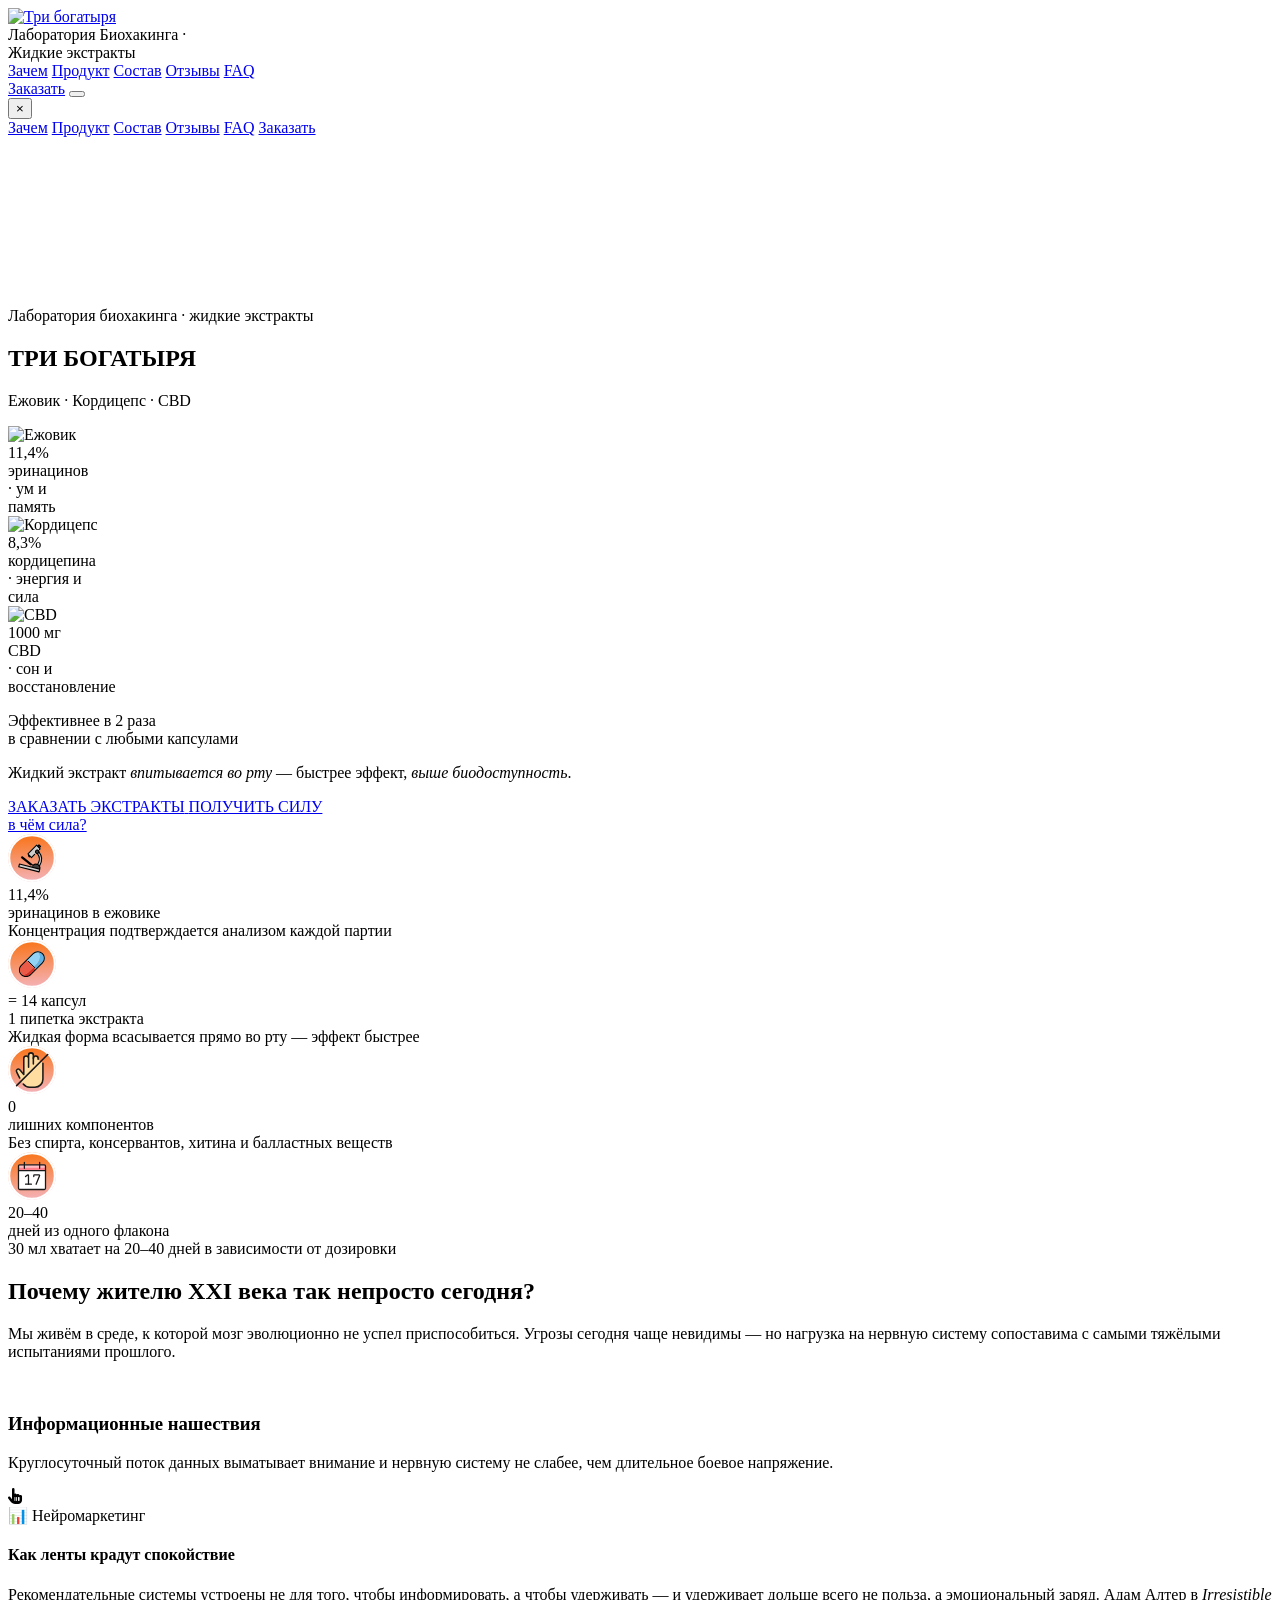
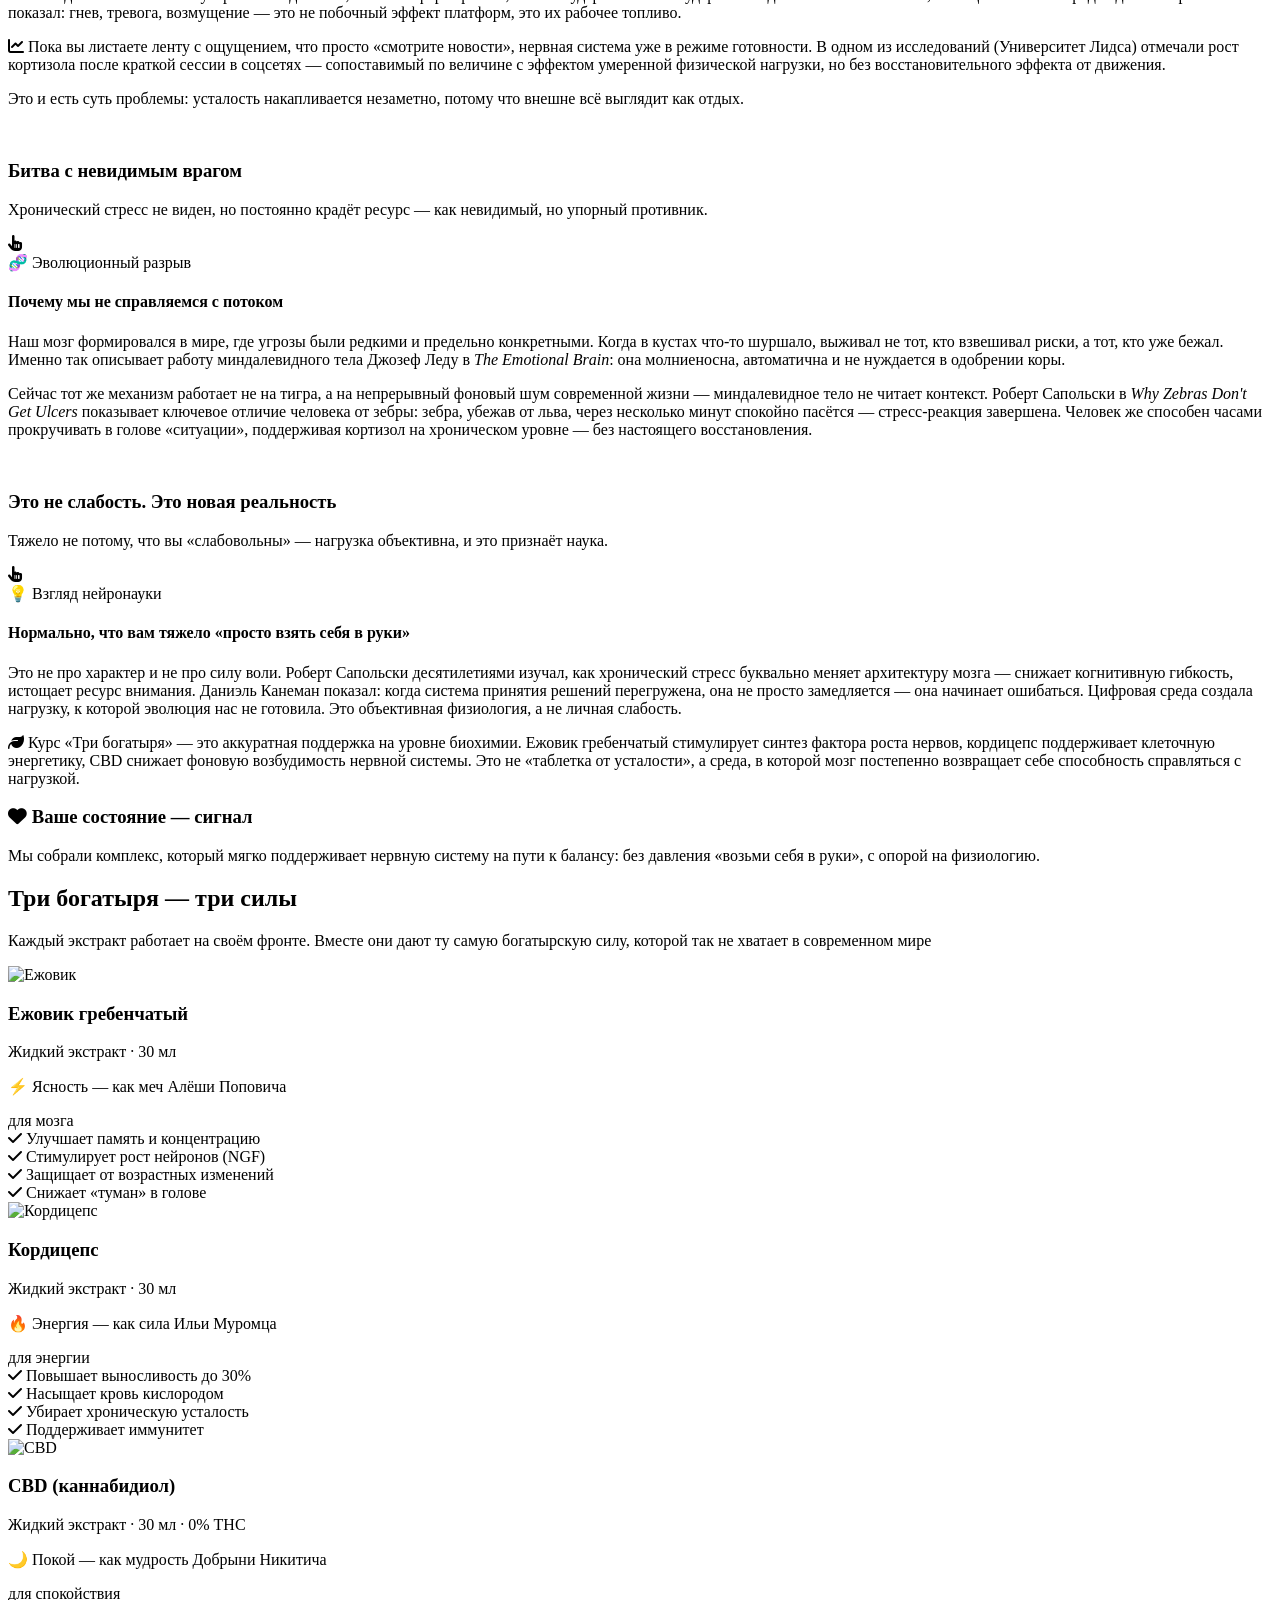
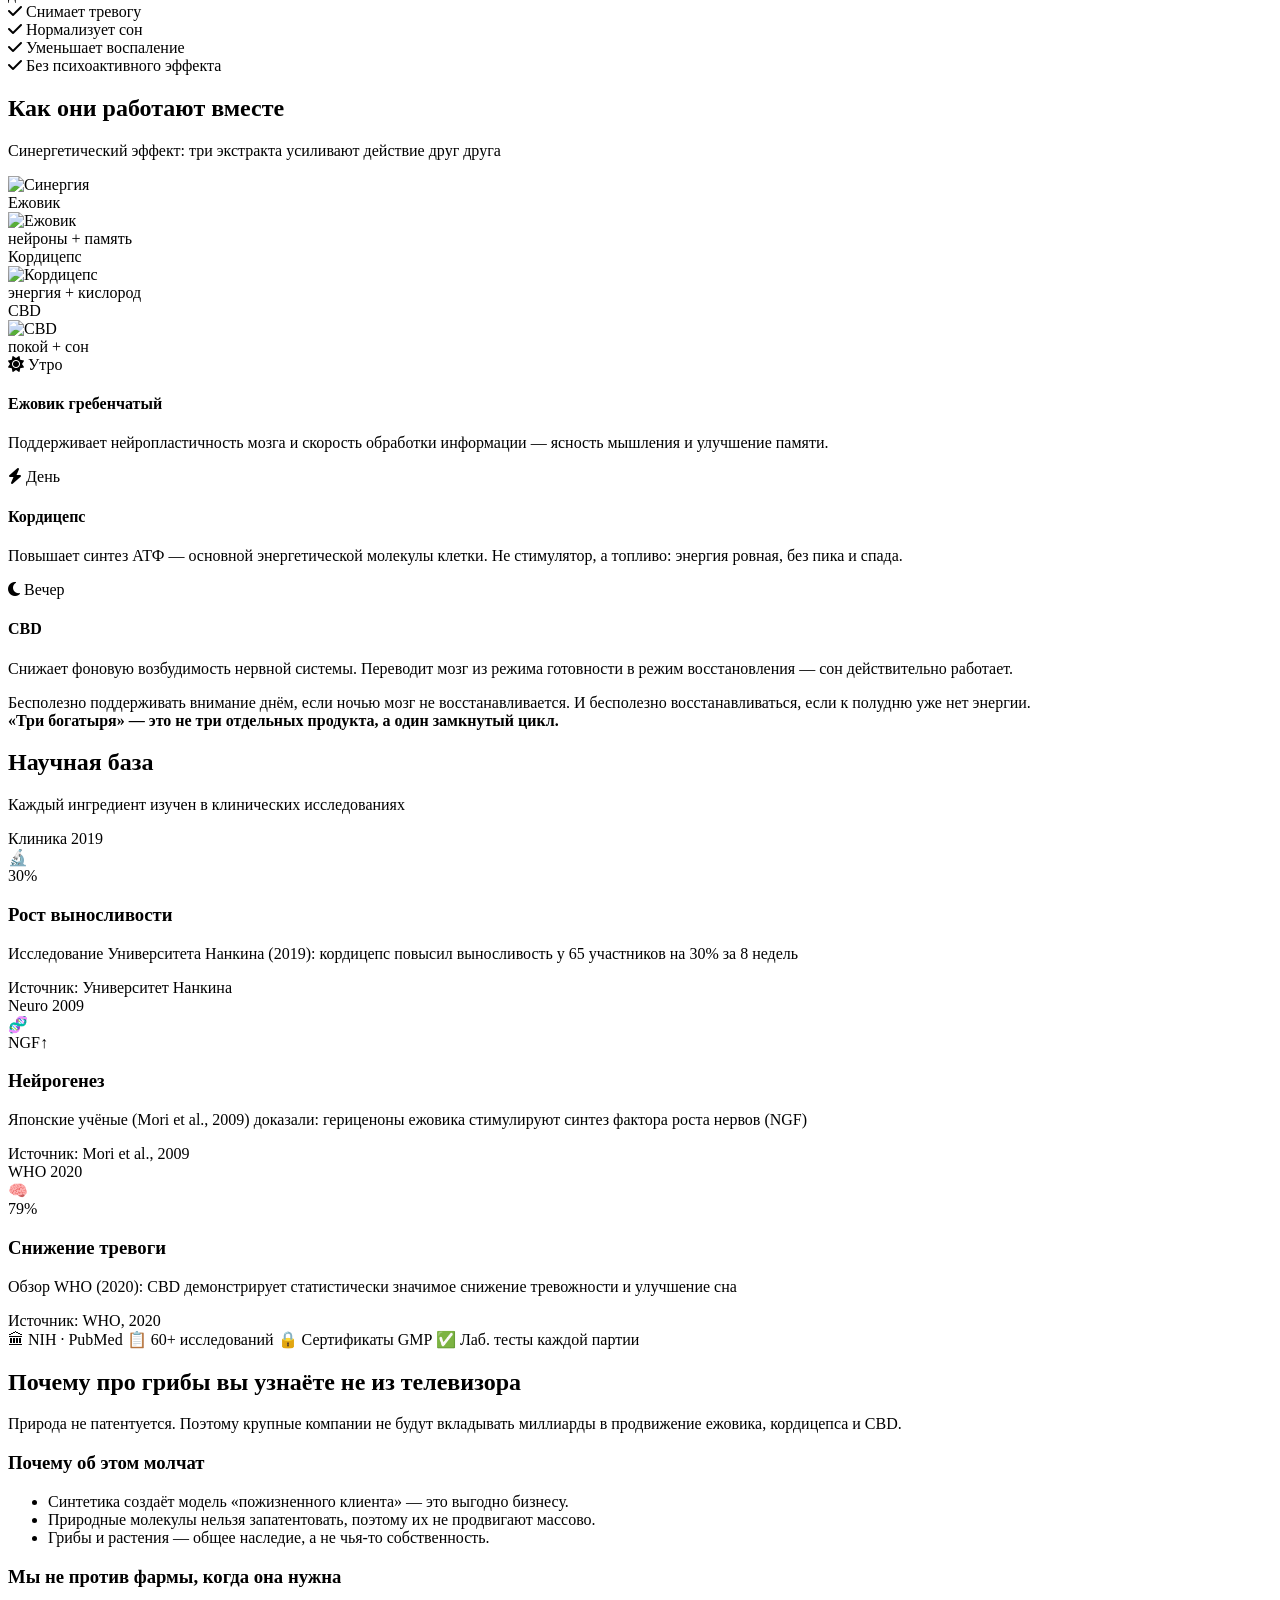
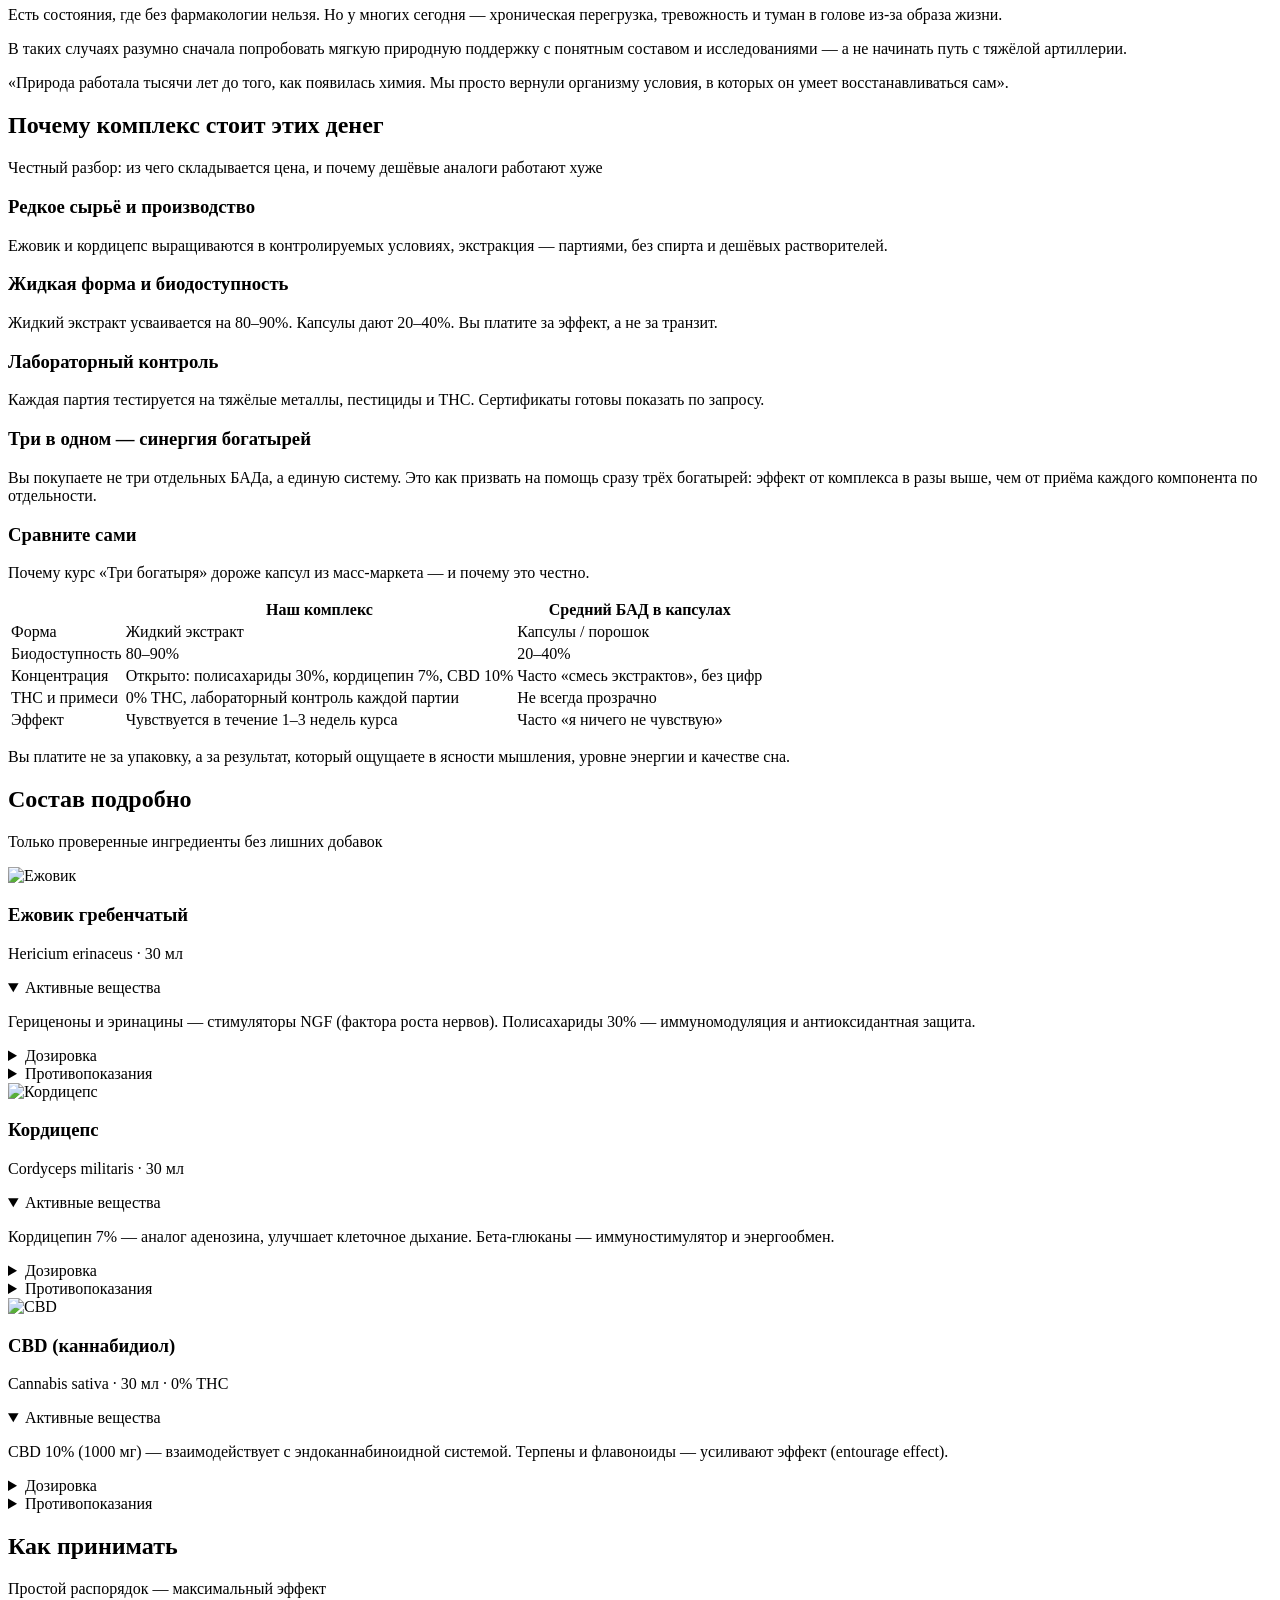
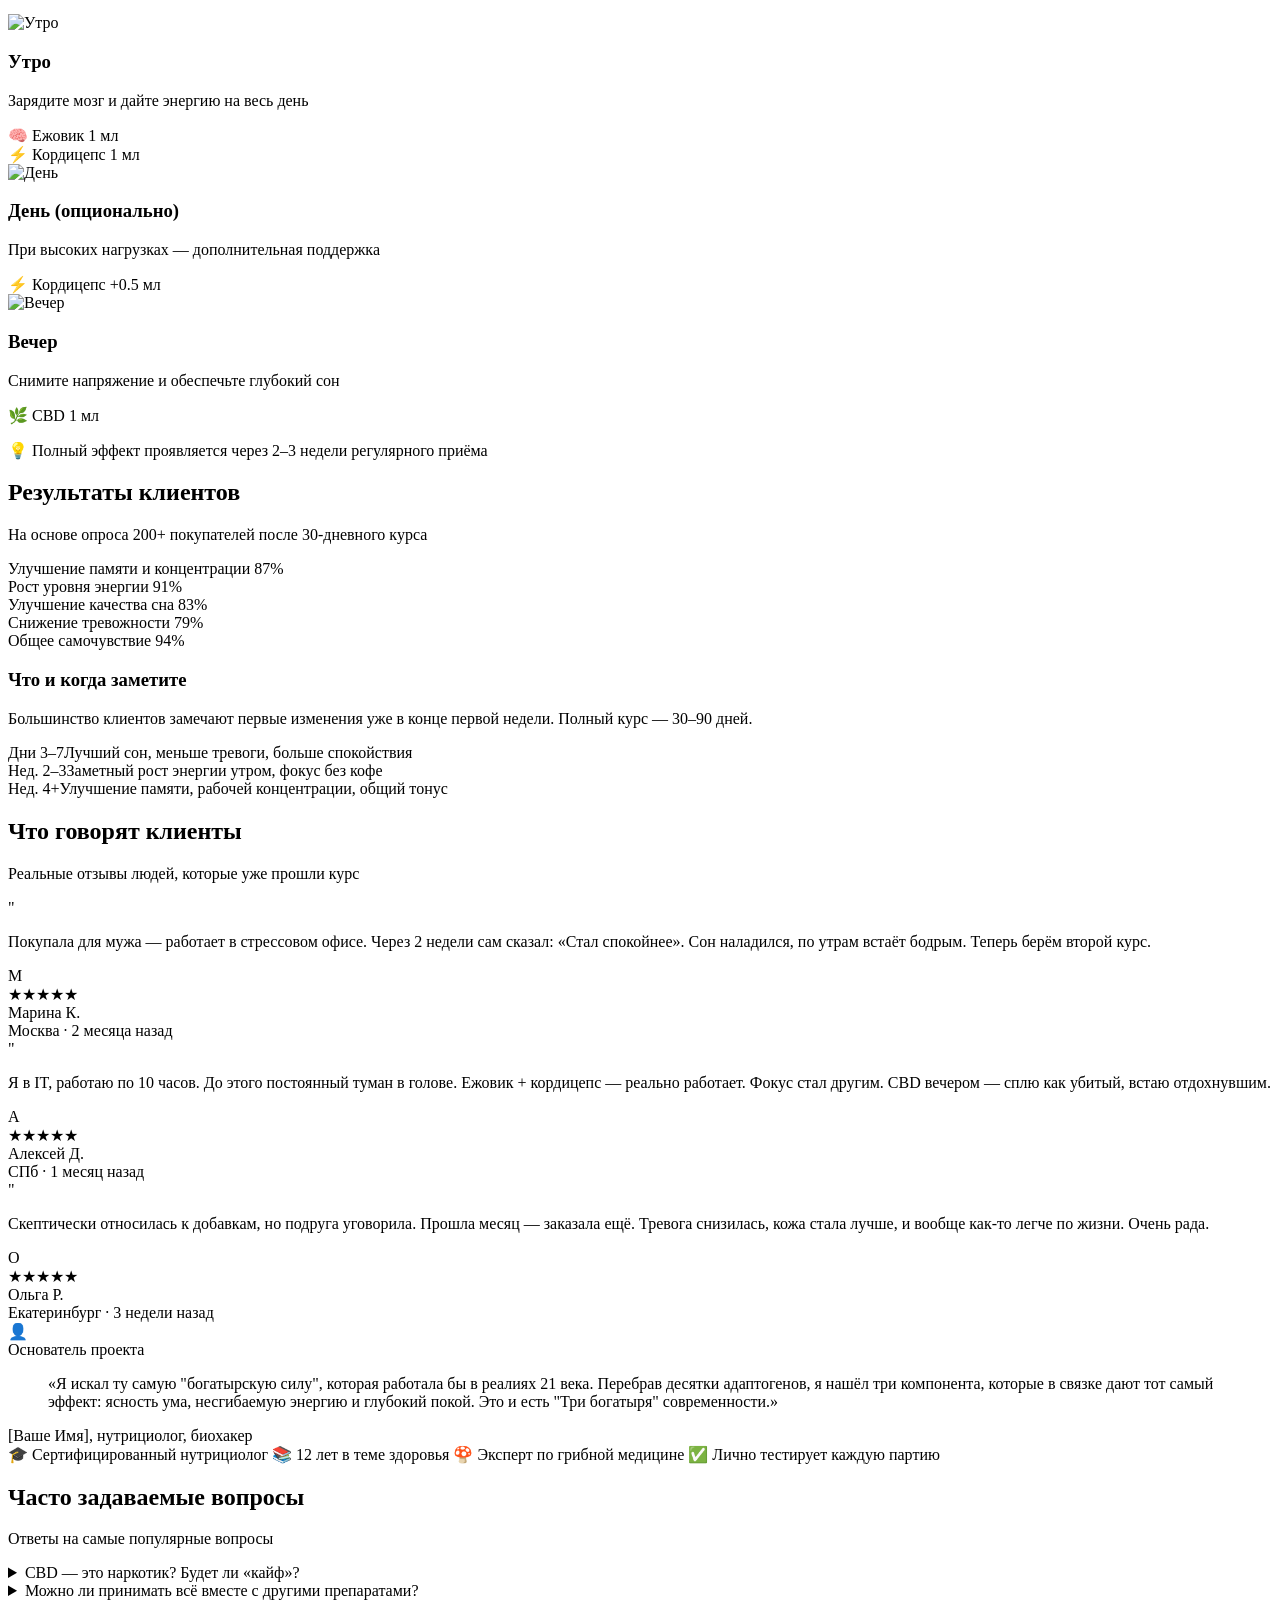
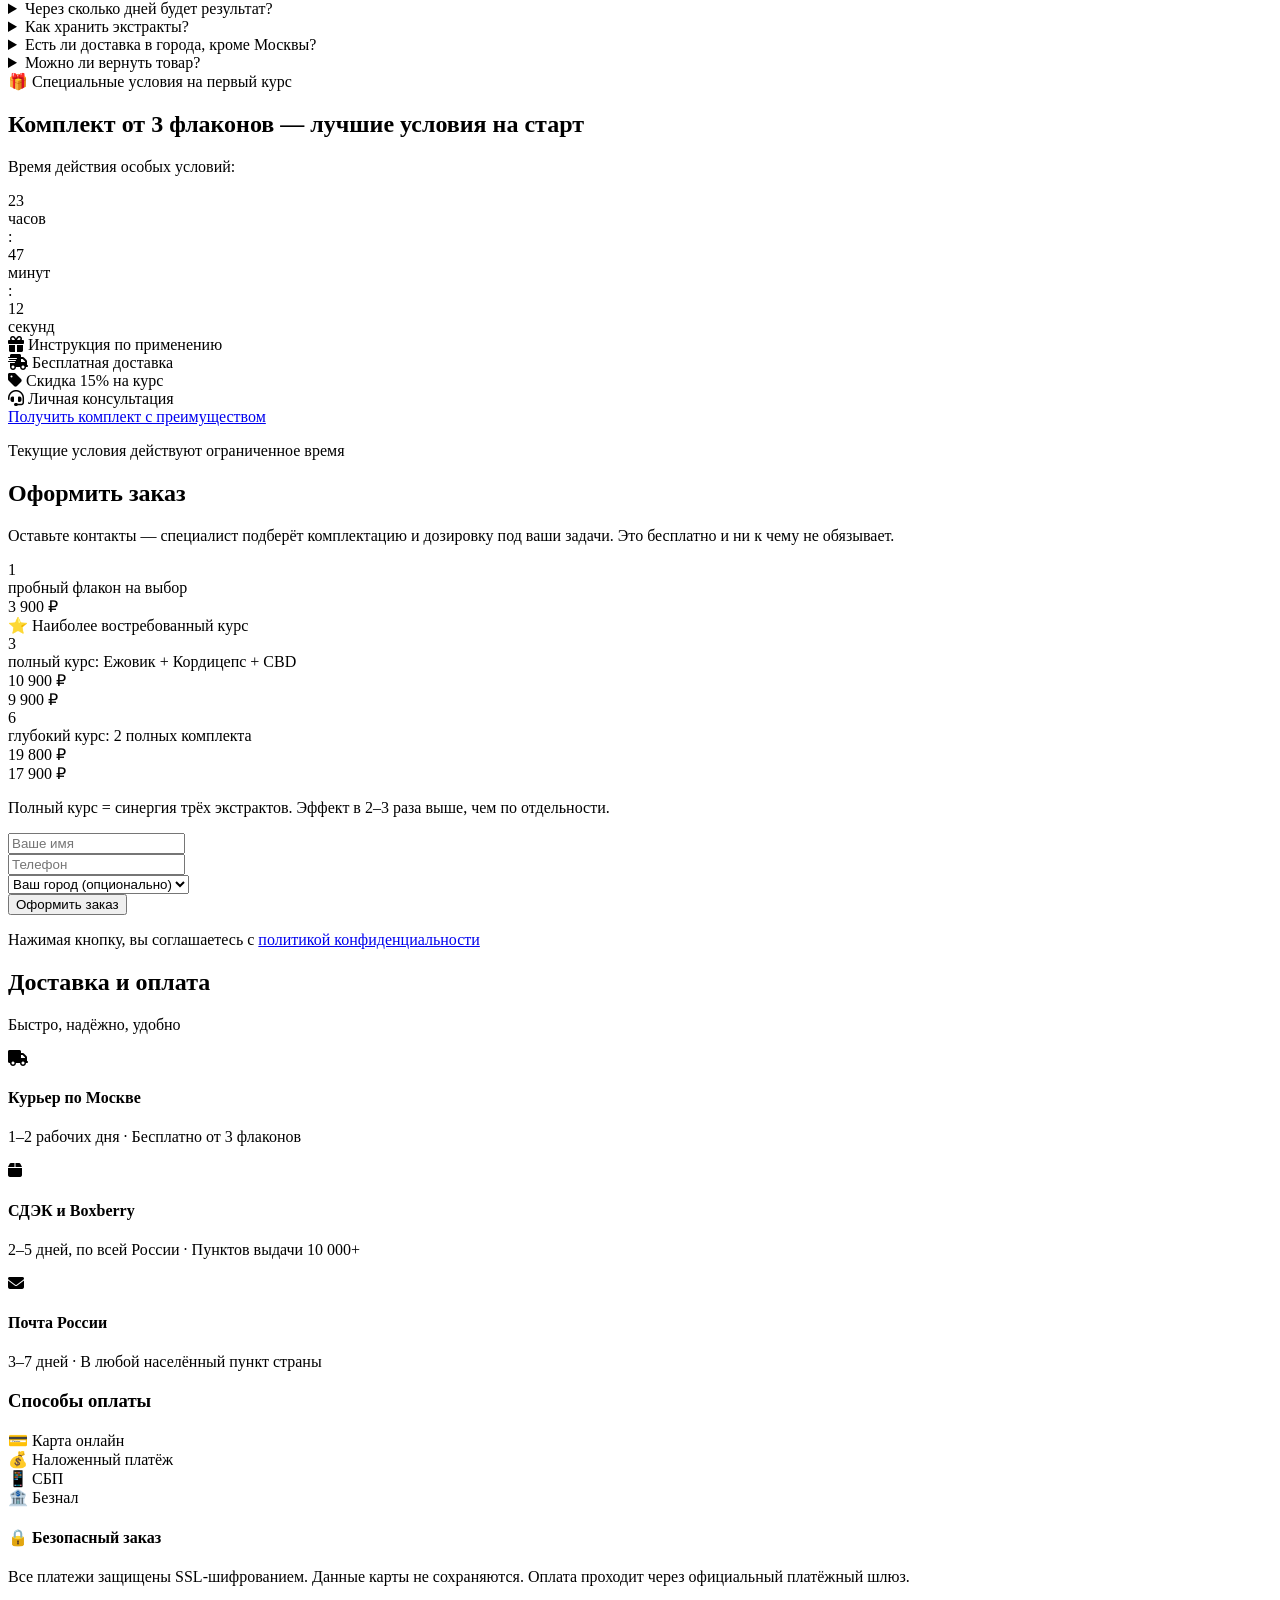
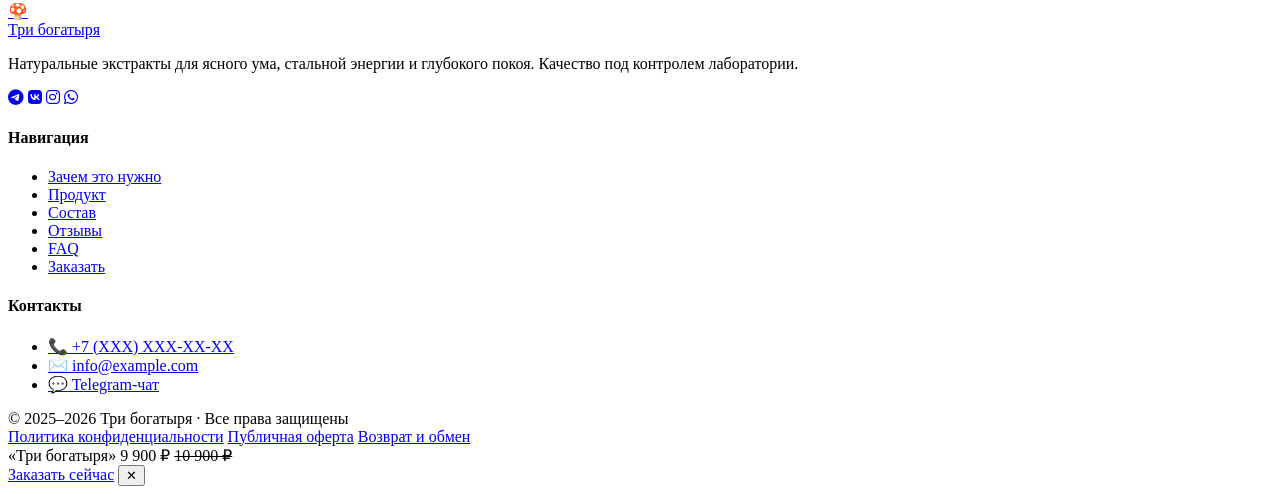
==== commit 3030190b: "Update index.html" ====
--- a/docs/index.html
+++ b/docs/index.html
@@ -7,12 +7,11 @@
 <link rel="preconnect" href="https://fonts.googleapis.com">
 <link rel="preconnect" href="https://fonts.gstatic.com" crossorigin>
 <link href="https://fonts.googleapis.com/css2?family=Space+Grotesk:wght@300;400;500;600;700&family=Rajdhani:wght@500;600;700&family=JetBrains+Mono:wght@400;500&family=Inter:wght@300;400;500;600;700&display=swap" rel="stylesheet">
-<link rel="stylesheet" href="https://cdnjs.cloudflare.com/ajax/libs/font-awesome/6.5.0/css/all.min.css">-
+<link rel="stylesheet" href="https://cdnjs.cloudflare.com/ajax/libs/font-awesome/6.5.0/css/all.min.css">
 <!-- Скрываем секции и анимируемые элементы ДО первого paint, чтобы не было белого флеша -->
 <script>document.documentElement.classList.add('js-loading')</script>
-  <script type="module" crossorigin src="/test3BGT/assets/index-CF89pJoI.js"></script>
-  <link rel="stylesheet" crossorigin href="/test3BGT/assets/index-_2XIpbjM.css">
+  <script type="module" crossorigin src="/test3BGT/assets/index-CLvMO8sV.js"></script>
+  <link rel="stylesheet" crossorigin href="/test3BGT/assets/index-vV4Qg_Ss.css">
 </head>
 <body>
 
@@ -27,7 +26,7 @@
             <img src="/test3BGT/assets/Group_1018-w_aR7apV.svg" alt="Три богатыря" loading="lazy">
           </div>
         </a>
-        <span class="header-brand-name">Лаборатория Биохакинга<span class="header-brand-sep"> · </span><br class="header-brand-br">Жидкие экстракты</span>
+      <span class="header-brand-name">Лаборатория Биохакинга<span class="header-brand-sep"> · </span><br class="header-brand-br">Жидкие экстракты</span>
       </div>
       <nav class="nav">
         <a href="#context">Зачем</a>
@@ -57,230 +56,225 @@
   </nav>
 </div>
 
-
-<section class="hero" id="hero">
-  <div class="island-shell island-shell--hero">
-  <div class="hero-video-wrap">
-    <video class="hero-video-bg" autoplay muted loop playsinline>
-      <source src="/test3BGT/assets/motion2-YjaDe90o.mp4" type="video/mp4">
-    </video>
-    <div class="hero-overlay">
-      <div class="container">
-        <div class="hero-content">
-
-          <p class="hero-eyebrow">Лаборатория биохакинга · жидкие экстракты</p>
-          <h1 class="hero-title" data-text="ТРИ БОГАТЫРЯ">ТРИ <span data-text="БОГАТЫРЯ">БОГАТЫРЯ</span></h1>
-          <p class="hero-subtitle-line">Ежовик · Кордицепс · CBD</p>
-
-          <div class="hero-products">
-            <div class="product-item">
-              <div class="product-bottle">
-                <img src="/test3BGT/assets/eznew-v9GShGF4.png" alt="Ежовик" class="product-photo">
-              </div>
-              <div class="bottle-info">
-                <div class="bottle-name">Ежовик</div>
-                <div class="bottle-sub">11,4% <br class="mob-br">эринацинов <br class="mob-br">· ум и <br class="mob-br">память</div>
-              </div>
-            </div>
-            <div class="product-item">
-              <div class="product-bottle">
-                <img src="/test3BGT/assets/kordnew-D8mXrYrJ.png" alt="Кордицепс" class="product-photo">
-              </div>
-              <div class="bottle-info">
-                <div class="bottle-name">Кордицепс</div>
-                <div class="bottle-sub">8,3% <br class="mob-br">кордицепина <br class="mob-br">· энергия и <br class="mob-br">сила</div>
-              </div>
-            </div>
-            <div class="product-item">
-              <div class="product-bottle">
-                <img src="/test3BGT/assets/cbdW-BieSbpqM.png" alt="CBD" class="product-photo">
-              </div>
-              <div class="bottle-info">
-                <div class="bottle-name">CBD</div>
-                <div class="bottle-sub">1000 мг <br class="mob-br">CBD <br class="mob-br">· сон и <br class="mob-br">восстановление</div>
-              </div>
-            </div>
-          </div>
-
-          <div class="hero-flip-wrap">
-            <div class="hero-flip-inner">
-              <div class="hero-flip-front">
-                <p class="hero-flip-front-text">эффективнее в 2 раза<br>в сравнении с любыми капсулами</p>
-              </div>
-              <div class="hero-flip-back">
-                <p>Не мицелий ложками и не 6 капсул за раз.<br>
-                Жидкий экстракт <em>впитывается прямо во рту</em> —<br>
-                биодоступность выше, эффект наступает быстрее.</p>
-              </div>
-            </div>
-          </div>
-         
-          <div class="hero-actions">
-            <div class="hero-cta-flip-wrap">
-              <a href="#order" class="btn pulse hero-cta-flip" aria-label="Заказать экстракты — получить силу">
-                <span class="hero-cta-flip-inner">
-                  <span class="hero-cta-flip-face hero-cta-flip-front">ЗАКАЗАТЬ ЭКСТРАКТЫ</span>
-                  <span class="hero-cta-flip-face hero-cta-flip-back">ПОЛУЧИТЬ СИЛУ</span>
-                </span>
-              </a>
-            </div>
-            <a href="#solution" class="hero-link-cta">в чём сила?</a>
-          </div>
-
-        </div>
-      </div>
-    </div>
-  </div>
-  </div>
-</section>
-
-
-<div class="island-shell island-shell--proof">
-<section class="proof-strip" id="proof">
-  <div class="container">
-    <div class="proof-grid" data-anim="stagger" data-stagger="120">
-      <div class="proof-item">
-        <div class="proof-icon-wrap" aria-hidden="true">
-          <div class="proof-icon"><img src="data:image/svg+xml,%3csvg%20xmlns='http://www.w3.org/2000/svg'%20xmlns:xlink='http://www.w3.org/1999/xlink'%20width='512'%20height='512'%20viewBox='0%200%20512%20512'%3e%3cdefs%3e%3clinearGradient%20id='bg-grad'%20x1='46.512176312793756%25'%20y1='0.12179748700878434%25'%20x2='53.487823687206244%25'%20y2='99.87820251299121%25'%3e%3cstop%20offset='0%25'%20stop-color='%23F97316'/%3e%3cstop%20offset='100%25'%20stop-color='%23f4b3ba'/%3e%3c/linearGradient%3e%3cclipPath%20id='canvas-clip'%3e%3crect%20width='512'%20height='512'%20rx='256'%20ry='256'/%3e%3c/clipPath%3e%3c/defs%3e%3crect%20width='512'%20height='512'%20rx='256'%20ry='256'%20fill='url(%23bg-grad)'%20stroke='%23FFFFFF'%20stroke-width='48'%20clip-path='url(%23canvas-clip)'/%3e%3cg%20clip-path='url(%23canvas-clip)'%3e%3cg%20transform='rotate(14,%20256,%20256)'%3e%3cg%20transform='translate(39%2019)%20scale(6.041666666666667%206.041666666666667)%20translate(0%200)'%3e%3cpath%20fill='%23d0cfce'%20d='M34.876%2039.625a1%201%200%200%201-.518-.144l-7.7-4.66a1%201%200%200%201-.34-1.369l11.117-18.585a1%201%200%200%201%201.376-.342l7.7%204.66a1%201%200%200%201%20.338%201.373S40.003%2031.925%2039.722%2032.4l-3.986%206.735a1%201%200%200%201-.86.49'/%3e%3cpath%20fill='%233f3f3f'%20d='m42.244%2013.68l3.422%202.071l-2.044%203.401l-3.423-2.071z'/%3e%3cpath%20fill='%23d0cfce'%20d='M16.976%2054.983h37v5h-37zm34.857-4.073c-.162%200-.32-.04-.463-.114l-3.595-1.879a1%201%200%200%201-.487-1.197l.245-.75c3.007-9.194-1.977-14.56-5.215-16.941a1%201%200%200%201-.236-1.364l2.203-3.271a1%201%200%200%201%201.424-.244c4.59%203.407%2011.67%2011.014%207.527%2023.685l-.453%201.385c-.135.41-.518.689-.95.69'/%3e%3ccircle%20cx='42.138'%20cy='26.325'%20r='3'%20fill='%233f3f3f'/%3e%3cpath%20fill='%233f3f3f'%20d='M53.209%2054.483c-.282-2.516-1.865-5.812-6.318-5.81c-4.45.003-8.058%201.86-8.06%206.31z'/%3e%3cg%20fill='none'%20stroke='%23000'%20stroke-linecap='round'%20stroke-linejoin='round'%20stroke-width='2'%3e%3cpath%20d='M32.265%2037.58a1.894%201.894%200%200%201-2.433.282a2%202%200%200%201-.879-2.294m9.909-3.677l-3.986%206.734l-7.7-4.659L38.293%2015.38l7.7%204.659l-.879%201.453M17.707%2043.068l.818-1.825l19.16%208.59l-.818%201.824zm-.731%2011.915h37v5h-37zM40.55%2016.475l1.69-2.793l3.422%202.071l-1.69%202.793zm.632%2034.325a7.081%207.081%200%200%201%2012.794%204.183m-16.715-4.184h3.921'/%3e%3cpath%20d='m48.238%2048.03l.245-.75c3.204-9.796-2.122-15.52-5.572-18.057'/%3e%3cpath%20d='M45.114%2025.952c4.302%203.194%2011.134%2010.453%207.172%2022.572l-.454%201.385'/%3e%3ccircle%20cx='42.138'%20cy='26.325'%20r='3'/%3e%3c/g%3e%3c/g%3e%3c/g%3e%3c/g%3e%3c/svg%3e" alt="" width="48" height="48"></div>
-        </div>
-        <div class="proof-text-glass">
-          <div class="proof-num">11,4%</div>
-          <div class="proof-label">эринацинов в ежовике</div>
-          <div class="proof-sub">Концентрация подтверждается анализом каждой партии</div>
-        </div>
-      </div>
-      <div class="proof-item">
-        <div class="proof-icon-wrap" aria-hidden="true">
-          <div class="proof-icon"><img src="data:image/svg+xml,%3csvg%20xmlns='http://www.w3.org/2000/svg'%20xmlns:xlink='http://www.w3.org/1999/xlink'%20width='512'%20height='512'%20viewBox='0%200%20512%20512'%3e%3cdefs%3e%3clinearGradient%20id='bg-grad'%20x1='46.512176312793756%25'%20y1='0.12179748700878434%25'%20x2='53.487823687206244%25'%20y2='99.87820251299121%25'%3e%3cstop%20offset='0%25'%20stop-color='%23F97316'/%3e%3cstop%20offset='100%25'%20stop-color='%23f4b3ba'/%3e%3c/linearGradient%3e%3cclipPath%20id='canvas-clip'%3e%3crect%20width='512'%20height='512'%20rx='256'%20ry='256'/%3e%3c/clipPath%3e%3c/defs%3e%3crect%20width='512'%20height='512'%20rx='256'%20ry='256'%20fill='url(%23bg-grad)'%20stroke='%23FFFFFF'%20stroke-width='48'%20clip-path='url(%23canvas-clip)'/%3e%3cg%20clip-path='url(%23canvas-clip)'%3e%3cg%20transform='rotate(0,%20256,%20256)'%3e%3cg%20transform='translate(64%2064)%20scale(5.333333333333333%205.333333333333333)%20translate(0%200)'%3e%3cpath%20fill='%23d22f27'%20d='M44.33%2044.71L32.52%2056.52c-4.53%204.54-11.85%204.7-16.58.49c8.96.08%208.4.65%2024.87-15.82z'/%3e%3cpath%20fill='%23ea5a47'%20d='M40.81%2041.19C24.34%2057.66%2024.9%2057.09%2015.94%2057.01a12.06%2012.06%200%200%201-4.05-9.04c0-3.1%201.18-6.2%203.53-8.55l11.81-11.81z'/%3e%3cpath%20fill='%2392d3f5'%20d='M56.85%2015.1a13%2013%200%200%200-9.26-3.83c-3.51%200-6.8%201.36-9.26%203.83L25.81%2027.61l18.52%2018.52l12.51-12.52c2.47-2.46%203.83-5.75%203.83-9.26c0-3.5-1.36-6.79-3.82-9.25m-.71%2017.8L44.33%2044.71l-3.52-3.52l1.31-1.31c15.72-15.72%208.77-25.05%206.21-27.59c2.85.18%205.65%201.35%207.81%203.51a12.06%2012.06%200%200%201%203.53%208.55c0%203.1-1.18%206.2-3.53%208.55'/%3e%3cpath%20fill='%2392d3f5'%20d='M57.55%2014.39c-2.65-2.66-6.19-4.12-9.96-4.12c-3.78%200-7.32%201.46-9.97%204.12L24.4%2027.61l1.41%201.42l17.1%2017.1l1.42%201.41l13.22-13.22c2.66-2.66%204.12-6.2%204.12-9.97s-1.46-7.31-4.12-9.96M44.33%2044.71l-3.52-3.52l-13.58-13.58L39.04%2015.8a12.06%2012.06%200%200%201%208.55-3.53c.25%200%20.49.01.74.02c2.85.18%205.65%201.35%207.81%203.51a12.06%2012.06%200%200%201%203.53%208.55c0%203.1-1.18%206.2-3.53%208.55z'/%3e%3cpath%20fill='%2361b2e4'%20d='M59.67%2024.35c0%203.1-1.18%206.2-3.53%208.55L44.33%2044.71l-3.52-3.52l1.31-1.31c15.72-15.72%208.77-25.05%206.21-27.59c2.85.18%205.65%201.35%207.81%203.51a12.06%2012.06%200%200%201%203.53%208.55'/%3e%3cpath%20fill='none'%20d='m27.228%2027.613l-.57-.579'/%3e%3cpath%20fill='%2361b2e4'%20d='m44.017%2037.92l4.106%204.107l-4.641%204.641l-4.107-4.106z'/%3e%3cpath%20d='M47.588%2012.274c3.1%200%206.2%201.176%208.552%203.528c4.703%204.703%204.703%2012.4%200%2017.104l-23.62%2023.62a12.06%2012.06%200%200%201-8.552%203.527c-3.1%200-6.2-1.176-8.552-3.528c-4.703-4.703-4.703-12.4%200-17.104l23.62-23.62a12.06%2012.06%200%200%201%208.552-3.527m0-2c-3.774%200-7.314%201.461-9.966%204.114l-23.62%2023.62c-5.495%205.494-5.495%2014.436%200%2019.931c2.653%202.653%206.192%204.114%209.966%204.114s7.314-1.461%209.966-4.114l23.62-23.62c5.495-5.494%205.495-14.436%200-19.931c-2.653-2.653-6.192-4.114-9.966-4.114'/%3e%3cpath%20fill='none'%20stroke='%23000'%20stroke-linecap='round'%20stroke-miterlimit='10'%20stroke-width='2'%20d='m28.563%2030.406l12.859%2012.86'/%3e%3c/g%3e%3c/g%3e%3c/g%3e%3c/svg%3e" alt="" width="48" height="48"></div>
-        </div>
-        <div class="proof-text-glass">
-          <div class="proof-num">= 14 капсул</div>
-          <div class="proof-label">1 пипетка экстракта</div>
-          <div class="proof-sub">Жидкая форма всасывается прямо во рту — эффект быстрее</div>
-        </div>
-      </div>
-      <div class="proof-item">
-        <div class="proof-icon-wrap" aria-hidden="true">
-          <div class="proof-icon"><img src="data:image/svg+xml,%3csvg%20xmlns='http://www.w3.org/2000/svg'%20xmlns:xlink='http://www.w3.org/1999/xlink'%20width='512'%20height='512'%20viewBox='0%200%20512%20512'%3e%3cdefs%3e%3clinearGradient%20id='bg-grad'%20x1='46.512176312793756%25'%20y1='0.12179748700878434%25'%20x2='53.487823687206244%25'%20y2='99.87820251299121%25'%3e%3cstop%20offset='0%25'%20stop-color='%23F97316'/%3e%3cstop%20offset='100%25'%20stop-color='%23f4b3ba'/%3e%3c/linearGradient%3e%3cclipPath%20id='canvas-clip'%3e%3crect%20width='512'%20height='512'%20rx='256'%20ry='256'/%3e%3c/clipPath%3e%3c/defs%3e%3crect%20width='512'%20height='512'%20rx='256'%20ry='256'%20fill='url(%23bg-grad)'%20stroke='%23FFFFFF'%20stroke-width='48'%20clip-path='url(%23canvas-clip)'/%3e%3cg%20clip-path='url(%23canvas-clip)'%3e%3cg%20transform='rotate(0,%20256,%20256)'%3e%3cg%20transform='translate(57%2057)%20scale(16.625%2016.625)%20translate(0%200)'%3e%3cg%20fill='none'%3e%3cpath%20fill='%23ffdda1'%20d='M15.905%205.093v-.512a1.535%201.535%200%201%200-3.07%200V2.535a1.535%201.535%200%201%200-3.07%200V4.58a1.535%201.535%200%201%200-3.069%200v10.233l-2.718-3.172a1.228%201.228%200%200%200-1.803%201.637s.867%201.81%201.944%203.837l2.242%203.849a5.13%205.13%200%200%200%204.083%202.03h3.412a5.116%205.116%200%200%200%205.116-5.115V7.647z'/%3e%3cpath%20stroke='%23191919'%20stroke-linecap='round'%20stroke-linejoin='round'%20d='M4.119%2017.116a116%20116%200%200%201-1.944-3.837a1.228%201.228%200%200%201%201.802-1.637l2.718%203.172V4.581a1.535%201.535%200%200%201%203.07%200m9.209%203.07v10.233A5.116%205.116%200%200%201%2013.858%2023h-3.412a5.13%205.13%200%200%201-4.082-2.031M9.766%2010.21V2.534a1.535%201.535%200%200%201%203.07%200v5.628'/%3e%3cpath%20stroke='%23191919'%20stroke-linecap='round'%20stroke-linejoin='round'%20d='M12.835%204.581a1.535%201.535%200%201%201%203.07%200v.512m6.139-3.07L2.091%2021.977'/%3e%3c/g%3e%3c/g%3e%3c/g%3e%3c/g%3e%3c/svg%3e" alt="" width="48" height="48"></div>
-        </div>
-        <div class="proof-text-glass">
-          <div class="proof-num">0</div>
-          <div class="proof-label">лишних компонентов</div>
-          <div class="proof-sub">Без спирта, консервантов, хитина и балластных веществ</div>
-        </div>
-      </div>
-      <div class="proof-item">
-        <div class="proof-icon-wrap" aria-hidden="true">
-          <div class="proof-icon"><img src="data:image/svg+xml,%3csvg%20xmlns='http://www.w3.org/2000/svg'%20xmlns:xlink='http://www.w3.org/1999/xlink'%20width='512'%20height='512'%20viewBox='0%200%20512%20512'%3e%3cdefs%3e%3clinearGradient%20id='bg-grad'%20x1='46.512176312793756%25'%20y1='0.12179748700878434%25'%20x2='53.487823687206244%25'%20y2='99.87820251299121%25'%3e%3cstop%20offset='0%25'%20stop-color='%23F97316'/%3e%3cstop%20offset='100%25'%20stop-color='%23f4b3ba'/%3e%3c/linearGradient%3e%3cclipPath%20id='canvas-clip'%3e%3crect%20width='512'%20height='512'%20rx='256'%20ry='256'/%3e%3c/clipPath%3e%3c/defs%3e%3crect%20width='512'%20height='512'%20rx='256'%20ry='256'%20fill='url(%23bg-grad)'%20stroke='%23FFFFFF'%20stroke-width='48'%20clip-path='url(%23canvas-clip)'/%3e%3cg%20clip-path='url(%23canvas-clip)'%3e%3cg%20transform='rotate(0,%20256,%20256)'%3e%3cg%20transform='translate(92%2092)%20scale(13.666666666666666%2013.666666666666666)%20translate(0%200)'%3e%3cg%20fill='none'%3e%3cpath%20fill='%23ff808c'%20d='M1.459%207.875V4.208a.917.917%200%200%201%20.916-.916h19.25a.916.916%200%200%201%20.917.916v3.667z'/%3e%3cpath%20fill='%23ffbfc5'%20d='M1.459%205.583V4.208a.917.917%200%200%201%20.916-.916h19.25a.916.916%200%200%201%20.917.916v1.375z'/%3e%3cpath%20fill='%23fff'%20d='M1.459%207.875h21.083v13.75a.917.917%200%200%201-.917.917H2.375a.917.917%200%200%201-.916-.917z'/%3e%3cpath%20stroke='%23191919'%20stroke-linecap='round'%20stroke-linejoin='round'%20d='M21.625%203.293H2.375a.917.917%200%200%200-.916.916v17.417c0%20.506.41.917.916.917h19.25c.506%200%20.917-.41.917-.917V4.209a.917.917%200%200%200-.917-.916M6.042%201.46v4.583M17.959%201.46v4.583m-16.5%201.833h21.083M6.959%2018.418h4.583'/%3e%3cpath%20stroke='%23191919'%20stroke-linecap='round'%20stroke-linejoin='round'%20d='M9.25%2018.417v-6.875a.458.458%200%200%200-.744-.359l-1.548%201.239m8.25%205.995l2.687-6.65a.43.43%200%200%200-.005-.46a.5.5%200%200%200-.425-.224h-3.632a.46.46%200%200%200-.458.459v.916'/%3e%3c/g%3e%3c/g%3e%3c/g%3e%3c/g%3e%3c/svg%3e" alt="" width="48" height="48"></div>
-        </div>
-        <div class="proof-text-glass">
-          <div class="proof-num">20–40</div>
-          <div class="proof-label">дней из одного флакона</div>
-          <div class="proof-sub">30 мл хватает на 20–40 дней в зависимости от дозировки</div>
-        </div>
-      </div>
-    </div>
-  </div>
-</section>
-</div>
-
-
-<div class="island-shell island-shell--light">
-<section class="context-modern" id="context">
-  <div class="container">
-    <div class="context-intro" data-anim="fade-up">
-      <h2 class="context-heading">
-        <span class="context-heading-line">Почему жителю XXI века</span>
-        <span class="context-heading-line context-heading-line--accent">так непросто сегодня?</span>
-      </h2>
-      <p class="intro-desc">
-        Мы живём в среде, к которой мозг эволюционно не успел приспособиться.
-        Угрозы сегодня чаще невидимы — но нагрузка на нервную систему сопоставима с самыми тяжёлыми испытаниями прошлого.
-      </p>
-    </div>
-
-    <div class="flip-grid" data-anim="fade-up" data-delay="100">
-      
-      <div class="flip-card" onclick="this.classList.toggle('flipped')">
-        <div class="flip-card-inner">
-          <div class="flip-front">
-            <div class="flip-icon-wrap" aria-hidden="true">
-              <div class="flip-icon"><img src="/test3BGT/assets/algoritm-BbPyP30Y.png" alt="" class="flip-icon-img" loading="lazy"></div>
-            </div>
-            <div class="flip-text-glass">
-              <h3>Информационные нашествия</h3>
-              <p class="flip-short">Круглосуточный поток данных выматывает внимание и нервную систему не слабее, чем длительное боевое напряжение.</p>
-            </div>
-            <div class="flip-hint" role="img" aria-label="Нажмите, чтобы открыть подробности">
-              <i class="fas fa-hand-pointer" aria-hidden="true"></i>
-            </div>
-          </div>
-          <div class="flip-back">
-            <span class="stat-badge">📊 Нейромаркетинг</span>
-            <h4>Как ленты крадут спокойствие</h4>
-            <p>Рекомендательные системы устроены не для того, чтобы информировать, а чтобы удерживать — и удерживает дольше всего не польза, а эмоциональный заряд. Адам Алтер в <em>Irresistible</em> показал: гнев, тревога, возмущение — это не побочный эффект платформ, это их рабочее топливо.</p>
-            <p><i class="fas fa-chart-line"></i> Пока вы листаете ленту с ощущением, что просто «смотрите новости», нервная система уже в режиме готовности. В одном из исследований (Университет Лидса) отмечали рост кортизола после краткой сессии в соцсетях — сопоставимый по величине с эффектом умеренной физической нагрузки, но без восстановительного эффекта от движения.</p>
-            <p>Это и есть суть проблемы: усталость накапливается незаметно, потому что внешне всё выглядит как отдых.</p>
-          </div>
-        </div>
-      </div>
-
-      
-      <div class="flip-card" onclick="this.classList.toggle('flipped')">
-        <div class="flip-card-inner">
-          <div class="flip-front">
-            <div class="flip-icon-wrap" aria-hidden="true">
-              <div class="flip-icon"><img src="/test3BGT/assets/naturebrain-BZGyeDCZ.png" alt="" class="flip-icon-img" loading="lazy"></div>
-            </div>
-            <div class="flip-text-glass">
-              <h3>Битва с невидимым врагом</h3>
-              <p class="flip-short">Хронический стресс не виден, но постоянно крадёт ресурс — как невидимый, но упорный противник.</p>
-            </div>
-            <div class="flip-hint" role="img" aria-label="Нажмите, чтобы открыть подробности">
-              <i class="fas fa-hand-pointer" aria-hidden="true"></i>
-            </div>
-          </div>
-          <div class="flip-back">
-            <span class="stat-badge">🧬 Эволюционный разрыв</span>
-            <h4>Почему мы не справляемся с потоком</h4>
-            <p>Наш мозг формировался в мире, где угрозы были редкими и предельно конкретными. Когда в кустах что‑то шуршало, выживал не тот, кто взвешивал риски, а тот, кто уже бежал. Именно так описывает работу миндалевидного тела Джозеф Леду в <em>The Emotional Brain</em>: она молниеносна, автоматична и не нуждается в одобрении коры.</p>
-            <p>Сейчас тот же механизм работает не на тигра, а на непрерывный фоновый шум современной жизни — миндалевидное тело не читает контекст. Роберт Сапольски в <em>Why Zebras Don't Get Ulcers</em> показывает ключевое отличие человека от зебры: зебра, убежав от льва, через несколько минут спокойно пасётся — стресс‑реакция завершена. Человек же способен часами прокручивать в голове «ситуации», поддерживая кортизол на хроническом уровне — без настоящего восстановления.</p>
-          </div>
-        </div>
-      </div>
-
-      
-      <div class="flip-card" onclick="this.classList.toggle('flipped')">
-        <div class="flip-card-inner">
-          <div class="flip-front">
-            <div class="flip-icon-wrap" aria-hidden="true">
-              <div class="flip-icon"><img src="/test3BGT/assets/newreality-77TACk7P.png" alt="" class="flip-icon-img" loading="lazy"></div>
-            </div>
-            <div class="flip-text-glass">
-              <h3>Это не слабость. Это новая реальность</h3>
-              <p class="flip-short">Тяжело не потому, что вы «слабовольны» — нагрузка объективна, и это признаёт наука.</p>
-            </div>
-            <div class="flip-hint" role="img" aria-label="Нажмите, чтобы открыть подробности">
-              <i class="fas fa-hand-pointer" aria-hidden="true"></i>
-            </div>
-          </div>
-          <div class="flip-back">
-            <span class="stat-badge">💡 Взгляд нейронауки</span>
-            <h4>Нормально, что вам тяжело «просто взять себя в руки»</h4>
-            <p>Это не про характер и не про силу воли. Роберт Сапольски десятилетиями изучал, как хронический стресс буквально меняет архитектуру мозга — снижает когнитивную гибкость, истощает ресурс внимания. Даниэль Канеман показал: когда система принятия решений перегружена, она не просто замедляется — она начинает ошибаться. Цифровая среда создала нагрузку, к которой эволюция нас не готовила. Это объективная физиология, а не личная слабость.</p>
-            <p><i class="fas fa-leaf"></i> Курс «Три богатыря» — это аккуратная поддержка на уровне биохимии. Ежовик гребенчатый стимулирует синтез фактора роста нервов, кордицепс поддерживает клеточную энергетику, CBD снижает фоновую возбудимость нервной системы. Это не «таблетка от усталости», а среда, в которой мозг постепенно возвращает себе способность справляться с нагрузкой.</p>
-          </div>
-        </div>
-      </div>
-    </div>
-
-    <div class="context-footer" data-anim="fade-up" data-delay="200">
-      <h3><i class="fas fa-heart icon-heart"></i> Ваше состояние — сигнал</h3>
-      <p>Мы собрали комплекс, который мягко поддерживает нервную систему на пути к балансу: без давления «возьми себя в руки», с опорой на физиологию.</p>
-    </div>
-  </div>
-</section>
-</div>
+
+<section class="hero" id="hero">
+  <div class="island-shell island-shell--hero">
+  <div class="hero-video-wrap">
+    <video class="hero-video-bg" autoplay muted loop playsinline>
+      <source src="/test3BGT/assets/motion2-YjaDe90o.mp4" type="video/mp4">
+    </video>
+    <div class="hero-overlay">
+      <div class="container">
+        <div class="hero-content">
+
+          <p class="hero-eyebrow">Лаборатория биохакинга · жидкие экстракты</p>
+          <h1 class="hero-title" data-text="ТРИ БОГАТЫРЯ">ТРИ <span data-text="БОГАТЫРЯ">БОГАТЫРЯ</span></h1>
+          <p class="hero-subtitle-line">Ежовик · Кордицепс · CBD</p>
+
+          <div class="hero-products">
+            <div class="product-item">
+              <div class="product-bottle">
+                <img src="/test3BGT/assets/eznew-v9GShGF4.png" alt="Ежовик" class="product-photo">
+              </div>
+              <div class="bottle-info">
+                <div class="bottle-sub">11,4% <br class="mob-br">эринацинов <br class="mob-br">· ум и <br class="mob-br">память</div>
+              </div>
+            </div>
+            <div class="product-item">
+              <div class="product-bottle">
+                <img src="/test3BGT/assets/kordnew-D8mXrYrJ.png" alt="Кордицепс" class="product-photo">
+              </div>
+              <div class="bottle-info">
+                <div class="bottle-sub">8,3% <br class="mob-br">кордицепина <br class="mob-br">· энергия и <br class="mob-br">сила</div>
+              </div>
+            </div>
+            <div class="product-item">
+              <div class="product-bottle">
+                <img src="/test3BGT/assets/cbdW-BieSbpqM.png" alt="CBD" class="product-photo">
+              </div>
+              <div class="bottle-info">
+                <div class="bottle-sub">1000 мг <br class="mob-br">CBD <br class="mob-br">· сон и <br class="mob-br">восстановление</div>
+              </div>
+            </div>
+          </div>
+
+          <div class="hero-flip-wrap">
+            <div class="hero-flip-inner">
+              <div class="hero-flip-front">
+                <p class="hero-flip-front-text">Эффективнее <span class="hero-flip-mark">в 2 раза</span><br>в сравнении с любыми капсулами</p>
+              </div>
+              <div class="hero-flip-back">
+                <p>Жидкий экстракт <em class="hero-flip-mark">впитывается во рту</em> — быстрее эффект, <em class="hero-flip-mark">выше биодоступность</em>.</p>
+              </div>
+            </div>
+          </div>
+         
+          <div class="hero-actions">
+            <div class="hero-cta-flip-wrap">
+              <a href="#order" class="btn pulse hero-cta-flip" aria-label="Заказать экстракты — получить силу">
+                <span class="hero-cta-flip-inner">
+                  <span class="hero-cta-flip-face hero-cta-flip-front">ЗАКАЗАТЬ ЭКСТРАКТЫ</span>
+                  <span class="hero-cta-flip-face hero-cta-flip-back">ПОЛУЧИТЬ СИЛУ</span>
+                </span>
+              </a>
+            </div>
+            <a href="#solution" class="hero-link-cta">в чём сила?</a>
+          </div>
+
+        </div>
+      </div>
+    </div>
+  </div>
+  </div>
+</section>
+
+
+<div class="island-shell island-shell--proof">
+<section class="proof-strip" id="proof">
+  <div class="container">
+    <div class="proof-grid" data-anim="stagger" data-stagger="120">
+      <div class="proof-item">
+        <div class="proof-icon-wrap" aria-hidden="true">
+          <div class="proof-icon"><img src="data:image/svg+xml,%3csvg%20xmlns='http://www.w3.org/2000/svg'%20xmlns:xlink='http://www.w3.org/1999/xlink'%20width='512'%20height='512'%20viewBox='0%200%20512%20512'%3e%3cdefs%3e%3clinearGradient%20id='bg-grad'%20x1='46.512176312793756%25'%20y1='0.12179748700878434%25'%20x2='53.487823687206244%25'%20y2='99.87820251299121%25'%3e%3cstop%20offset='0%25'%20stop-color='%23F97316'/%3e%3cstop%20offset='100%25'%20stop-color='%23f4b3ba'/%3e%3c/linearGradient%3e%3cclipPath%20id='canvas-clip'%3e%3crect%20width='512'%20height='512'%20rx='256'%20ry='256'/%3e%3c/clipPath%3e%3c/defs%3e%3crect%20width='512'%20height='512'%20rx='256'%20ry='256'%20fill='url(%23bg-grad)'%20stroke='%23FFFFFF'%20stroke-width='48'%20clip-path='url(%23canvas-clip)'/%3e%3cg%20clip-path='url(%23canvas-clip)'%3e%3cg%20transform='rotate(14,%20256,%20256)'%3e%3cg%20transform='translate(39%2019)%20scale(6.041666666666667%206.041666666666667)%20translate(0%200)'%3e%3cpath%20fill='%23d0cfce'%20d='M34.876%2039.625a1%201%200%200%201-.518-.144l-7.7-4.66a1%201%200%200%201-.34-1.369l11.117-18.585a1%201%200%200%201%201.376-.342l7.7%204.66a1%201%200%200%201%20.338%201.373S40.003%2031.925%2039.722%2032.4l-3.986%206.735a1%201%200%200%201-.86.49'/%3e%3cpath%20fill='%233f3f3f'%20d='m42.244%2013.68l3.422%202.071l-2.044%203.401l-3.423-2.071z'/%3e%3cpath%20fill='%23d0cfce'%20d='M16.976%2054.983h37v5h-37zm34.857-4.073c-.162%200-.32-.04-.463-.114l-3.595-1.879a1%201%200%200%201-.487-1.197l.245-.75c3.007-9.194-1.977-14.56-5.215-16.941a1%201%200%200%201-.236-1.364l2.203-3.271a1%201%200%200%201%201.424-.244c4.59%203.407%2011.67%2011.014%207.527%2023.685l-.453%201.385c-.135.41-.518.689-.95.69'/%3e%3ccircle%20cx='42.138'%20cy='26.325'%20r='3'%20fill='%233f3f3f'/%3e%3cpath%20fill='%233f3f3f'%20d='M53.209%2054.483c-.282-2.516-1.865-5.812-6.318-5.81c-4.45.003-8.058%201.86-8.06%206.31z'/%3e%3cg%20fill='none'%20stroke='%23000'%20stroke-linecap='round'%20stroke-linejoin='round'%20stroke-width='2'%3e%3cpath%20d='M32.265%2037.58a1.894%201.894%200%200%201-2.433.282a2%202%200%200%201-.879-2.294m9.909-3.677l-3.986%206.734l-7.7-4.659L38.293%2015.38l7.7%204.659l-.879%201.453M17.707%2043.068l.818-1.825l19.16%208.59l-.818%201.824zm-.731%2011.915h37v5h-37zM40.55%2016.475l1.69-2.793l3.422%202.071l-1.69%202.793zm.632%2034.325a7.081%207.081%200%200%201%2012.794%204.183m-16.715-4.184h3.921'/%3e%3cpath%20d='m48.238%2048.03l.245-.75c3.204-9.796-2.122-15.52-5.572-18.057'/%3e%3cpath%20d='M45.114%2025.952c4.302%203.194%2011.134%2010.453%207.172%2022.572l-.454%201.385'/%3e%3ccircle%20cx='42.138'%20cy='26.325'%20r='3'/%3e%3c/g%3e%3c/g%3e%3c/g%3e%3c/g%3e%3c/svg%3e" alt="" width="48" height="48"></div>
+        </div>
+        <div class="proof-text-glass">
+          <div class="proof-num">11,4%</div>
+          <div class="proof-label">эринацинов в ежовике</div>
+          <div class="proof-sub">Концентрация подтверждается анализом каждой партии</div>
+        </div>
+      </div>
+      <div class="proof-item">
+        <div class="proof-icon-wrap" aria-hidden="true">
+          <div class="proof-icon"><img src="data:image/svg+xml,%3csvg%20xmlns='http://www.w3.org/2000/svg'%20xmlns:xlink='http://www.w3.org/1999/xlink'%20width='512'%20height='512'%20viewBox='0%200%20512%20512'%3e%3cdefs%3e%3clinearGradient%20id='bg-grad'%20x1='46.512176312793756%25'%20y1='0.12179748700878434%25'%20x2='53.487823687206244%25'%20y2='99.87820251299121%25'%3e%3cstop%20offset='0%25'%20stop-color='%23F97316'/%3e%3cstop%20offset='100%25'%20stop-color='%23f4b3ba'/%3e%3c/linearGradient%3e%3cclipPath%20id='canvas-clip'%3e%3crect%20width='512'%20height='512'%20rx='256'%20ry='256'/%3e%3c/clipPath%3e%3c/defs%3e%3crect%20width='512'%20height='512'%20rx='256'%20ry='256'%20fill='url(%23bg-grad)'%20stroke='%23FFFFFF'%20stroke-width='48'%20clip-path='url(%23canvas-clip)'/%3e%3cg%20clip-path='url(%23canvas-clip)'%3e%3cg%20transform='rotate(0,%20256,%20256)'%3e%3cg%20transform='translate(64%2064)%20scale(5.333333333333333%205.333333333333333)%20translate(0%200)'%3e%3cpath%20fill='%23d22f27'%20d='M44.33%2044.71L32.52%2056.52c-4.53%204.54-11.85%204.7-16.58.49c8.96.08%208.4.65%2024.87-15.82z'/%3e%3cpath%20fill='%23ea5a47'%20d='M40.81%2041.19C24.34%2057.66%2024.9%2057.09%2015.94%2057.01a12.06%2012.06%200%200%201-4.05-9.04c0-3.1%201.18-6.2%203.53-8.55l11.81-11.81z'/%3e%3cpath%20fill='%2392d3f5'%20d='M56.85%2015.1a13%2013%200%200%200-9.26-3.83c-3.51%200-6.8%201.36-9.26%203.83L25.81%2027.61l18.52%2018.52l12.51-12.52c2.47-2.46%203.83-5.75%203.83-9.26c0-3.5-1.36-6.79-3.82-9.25m-.71%2017.8L44.33%2044.71l-3.52-3.52l1.31-1.31c15.72-15.72%208.77-25.05%206.21-27.59c2.85.18%205.65%201.35%207.81%203.51a12.06%2012.06%200%200%201%203.53%208.55c0%203.1-1.18%206.2-3.53%208.55'/%3e%3cpath%20fill='%2392d3f5'%20d='M57.55%2014.39c-2.65-2.66-6.19-4.12-9.96-4.12c-3.78%200-7.32%201.46-9.97%204.12L24.4%2027.61l1.41%201.42l17.1%2017.1l1.42%201.41l13.22-13.22c2.66-2.66%204.12-6.2%204.12-9.97s-1.46-7.31-4.12-9.96M44.33%2044.71l-3.52-3.52l-13.58-13.58L39.04%2015.8a12.06%2012.06%200%200%201%208.55-3.53c.25%200%20.49.01.74.02c2.85.18%205.65%201.35%207.81%203.51a12.06%2012.06%200%200%201%203.53%208.55c0%203.1-1.18%206.2-3.53%208.55z'/%3e%3cpath%20fill='%2361b2e4'%20d='M59.67%2024.35c0%203.1-1.18%206.2-3.53%208.55L44.33%2044.71l-3.52-3.52l1.31-1.31c15.72-15.72%208.77-25.05%206.21-27.59c2.85.18%205.65%201.35%207.81%203.51a12.06%2012.06%200%200%201%203.53%208.55'/%3e%3cpath%20fill='none'%20d='m27.228%2027.613l-.57-.579'/%3e%3cpath%20fill='%2361b2e4'%20d='m44.017%2037.92l4.106%204.107l-4.641%204.641l-4.107-4.106z'/%3e%3cpath%20d='M47.588%2012.274c3.1%200%206.2%201.176%208.552%203.528c4.703%204.703%204.703%2012.4%200%2017.104l-23.62%2023.62a12.06%2012.06%200%200%201-8.552%203.527c-3.1%200-6.2-1.176-8.552-3.528c-4.703-4.703-4.703-12.4%200-17.104l23.62-23.62a12.06%2012.06%200%200%201%208.552-3.527m0-2c-3.774%200-7.314%201.461-9.966%204.114l-23.62%2023.62c-5.495%205.494-5.495%2014.436%200%2019.931c2.653%202.653%206.192%204.114%209.966%204.114s7.314-1.461%209.966-4.114l23.62-23.62c5.495-5.494%205.495-14.436%200-19.931c-2.653-2.653-6.192-4.114-9.966-4.114'/%3e%3cpath%20fill='none'%20stroke='%23000'%20stroke-linecap='round'%20stroke-miterlimit='10'%20stroke-width='2'%20d='m28.563%2030.406l12.859%2012.86'/%3e%3c/g%3e%3c/g%3e%3c/g%3e%3c/svg%3e" alt="" width="48" height="48"></div>
+        </div>
+        <div class="proof-text-glass">
+          <div class="proof-num">= 14 капсул</div>
+          <div class="proof-label">1 пипетка экстракта</div>
+          <div class="proof-sub">Жидкая форма всасывается прямо во рту — эффект быстрее</div>
+        </div>
+      </div>
+      <div class="proof-item">
+        <div class="proof-icon-wrap" aria-hidden="true">
+          <div class="proof-icon"><img src="data:image/svg+xml,%3csvg%20xmlns='http://www.w3.org/2000/svg'%20xmlns:xlink='http://www.w3.org/1999/xlink'%20width='512'%20height='512'%20viewBox='0%200%20512%20512'%3e%3cdefs%3e%3clinearGradient%20id='bg-grad'%20x1='46.512176312793756%25'%20y1='0.12179748700878434%25'%20x2='53.487823687206244%25'%20y2='99.87820251299121%25'%3e%3cstop%20offset='0%25'%20stop-color='%23F97316'/%3e%3cstop%20offset='100%25'%20stop-color='%23f4b3ba'/%3e%3c/linearGradient%3e%3cclipPath%20id='canvas-clip'%3e%3crect%20width='512'%20height='512'%20rx='256'%20ry='256'/%3e%3c/clipPath%3e%3c/defs%3e%3crect%20width='512'%20height='512'%20rx='256'%20ry='256'%20fill='url(%23bg-grad)'%20stroke='%23FFFFFF'%20stroke-width='48'%20clip-path='url(%23canvas-clip)'/%3e%3cg%20clip-path='url(%23canvas-clip)'%3e%3cg%20transform='rotate(0,%20256,%20256)'%3e%3cg%20transform='translate(57%2057)%20scale(16.625%2016.625)%20translate(0%200)'%3e%3cg%20fill='none'%3e%3cpath%20fill='%23ffdda1'%20d='M15.905%205.093v-.512a1.535%201.535%200%201%200-3.07%200V2.535a1.535%201.535%200%201%200-3.07%200V4.58a1.535%201.535%200%201%200-3.069%200v10.233l-2.718-3.172a1.228%201.228%200%200%200-1.803%201.637s.867%201.81%201.944%203.837l2.242%203.849a5.13%205.13%200%200%200%204.083%202.03h3.412a5.116%205.116%200%200%200%205.116-5.115V7.647z'/%3e%3cpath%20stroke='%23191919'%20stroke-linecap='round'%20stroke-linejoin='round'%20d='M4.119%2017.116a116%20116%200%200%201-1.944-3.837a1.228%201.228%200%200%201%201.802-1.637l2.718%203.172V4.581a1.535%201.535%200%200%201%203.07%200m9.209%203.07v10.233A5.116%205.116%200%200%201%2013.858%2023h-3.412a5.13%205.13%200%200%201-4.082-2.031M9.766%2010.21V2.534a1.535%201.535%200%200%201%203.07%200v5.628'/%3e%3cpath%20stroke='%23191919'%20stroke-linecap='round'%20stroke-linejoin='round'%20d='M12.835%204.581a1.535%201.535%200%201%201%203.07%200v.512m6.139-3.07L2.091%2021.977'/%3e%3c/g%3e%3c/g%3e%3c/g%3e%3c/g%3e%3c/svg%3e" alt="" width="48" height="48"></div>
+        </div>
+        <div class="proof-text-glass">
+          <div class="proof-num">0</div>
+          <div class="proof-label">лишних компонентов</div>
+          <div class="proof-sub">Без спирта, консервантов, хитина и балластных веществ</div>
+        </div>
+      </div>
+      <div class="proof-item">
+        <div class="proof-icon-wrap" aria-hidden="true">
+          <div class="proof-icon"><img src="data:image/svg+xml,%3csvg%20xmlns='http://www.w3.org/2000/svg'%20xmlns:xlink='http://www.w3.org/1999/xlink'%20width='512'%20height='512'%20viewBox='0%200%20512%20512'%3e%3cdefs%3e%3clinearGradient%20id='bg-grad'%20x1='46.512176312793756%25'%20y1='0.12179748700878434%25'%20x2='53.487823687206244%25'%20y2='99.87820251299121%25'%3e%3cstop%20offset='0%25'%20stop-color='%23F97316'/%3e%3cstop%20offset='100%25'%20stop-color='%23f4b3ba'/%3e%3c/linearGradient%3e%3cclipPath%20id='canvas-clip'%3e%3crect%20width='512'%20height='512'%20rx='256'%20ry='256'/%3e%3c/clipPath%3e%3c/defs%3e%3crect%20width='512'%20height='512'%20rx='256'%20ry='256'%20fill='url(%23bg-grad)'%20stroke='%23FFFFFF'%20stroke-width='48'%20clip-path='url(%23canvas-clip)'/%3e%3cg%20clip-path='url(%23canvas-clip)'%3e%3cg%20transform='rotate(0,%20256,%20256)'%3e%3cg%20transform='translate(92%2092)%20scale(13.666666666666666%2013.666666666666666)%20translate(0%200)'%3e%3cg%20fill='none'%3e%3cpath%20fill='%23ff808c'%20d='M1.459%207.875V4.208a.917.917%200%200%201%20.916-.916h19.25a.916.916%200%200%201%20.917.916v3.667z'/%3e%3cpath%20fill='%23ffbfc5'%20d='M1.459%205.583V4.208a.917.917%200%200%201%20.916-.916h19.25a.916.916%200%200%201%20.917.916v1.375z'/%3e%3cpath%20fill='%23fff'%20d='M1.459%207.875h21.083v13.75a.917.917%200%200%201-.917.917H2.375a.917.917%200%200%201-.916-.917z'/%3e%3cpath%20stroke='%23191919'%20stroke-linecap='round'%20stroke-linejoin='round'%20d='M21.625%203.293H2.375a.917.917%200%200%200-.916.916v17.417c0%20.506.41.917.916.917h19.25c.506%200%20.917-.41.917-.917V4.209a.917.917%200%200%200-.917-.916M6.042%201.46v4.583M17.959%201.46v4.583m-16.5%201.833h21.083M6.959%2018.418h4.583'/%3e%3cpath%20stroke='%23191919'%20stroke-linecap='round'%20stroke-linejoin='round'%20d='M9.25%2018.417v-6.875a.458.458%200%200%200-.744-.359l-1.548%201.239m8.25%205.995l2.687-6.65a.43.43%200%200%200-.005-.46a.5.5%200%200%200-.425-.224h-3.632a.46.46%200%200%200-.458.459v.916'/%3e%3c/g%3e%3c/g%3e%3c/g%3e%3c/g%3e%3c/svg%3e" alt="" width="48" height="48"></div>
+        </div>
+        <div class="proof-text-glass">
+          <div class="proof-num">20–40</div>
+          <div class="proof-label">дней из одного флакона</div>
+          <div class="proof-sub">30 мл хватает на 20–40 дней в зависимости от дозировки</div>
+        </div>
+      </div>
+    </div>
+  </div>
+</section>
+</div>
+
+
+<div class="island-shell island-shell--light">
+<section class="context-modern" id="context">
+  <div class="container">
+    <div class="context-intro" data-anim="fade-up">
+      <h2 class="context-heading">
+        <span class="context-heading-line">Почему жителю XXI века</span>
+        <span class="context-heading-line context-heading-line--accent">так непросто сегодня?</span>
+      </h2>
+      <p class="intro-desc">
+        Мы живём в среде, к которой мозг эволюционно не успел приспособиться.
+        Угрозы сегодня чаще невидимы — но нагрузка на нервную систему сопоставима с самыми тяжёлыми испытаниями прошлого.
+      </p>
+    </div>
+
+    <div class="flip-grid" data-anim="fade-up" data-delay="100">
+      
+      <div class="flip-card" onclick="this.classList.toggle('flipped')">
+        <div class="flip-card-inner">
+          <div class="flip-front">
+            <div class="flip-icon-wrap" aria-hidden="true">
+              <div class="flip-icon"><img src="/test3BGT/assets/algoritm-BbPyP30Y.png" alt="" class="flip-icon-img" loading="lazy"></div>
+            </div>
+            <div class="flip-text-glass">
+              <h3>Информационные нашествия</h3>
+              <p class="flip-short">Круглосуточный поток данных выматывает внимание и нервную систему не слабее, чем длительное боевое напряжение.</p>
+            </div>
+            <div class="flip-hint" role="img" aria-label="Нажмите, чтобы открыть подробности">
+              <i class="fas fa-hand-pointer" aria-hidden="true"></i>
+            </div>
+          </div>
+          <div class="flip-back">
+            <span class="stat-badge">📊 Нейромаркетинг</span>
+            <h4>Как ленты крадут спокойствие</h4>
+            <p>Рекомендательные системы устроены не для того, чтобы информировать, а чтобы удерживать — и удерживает дольше всего не польза, а эмоциональный заряд. Адам Алтер в <em>Irresistible</em> показал: гнев, тревога, возмущение — это не побочный эффект платформ, это их рабочее топливо.</p>
+            <p><i class="fas fa-chart-line"></i> Пока вы листаете ленту с ощущением, что просто «смотрите новости», нервная система уже в режиме готовности. В одном из исследований (Университет Лидса) отмечали рост кортизола после краткой сессии в соцсетях — сопоставимый по величине с эффектом умеренной физической нагрузки, но без восстановительного эффекта от движения.</p>
+            <p>Это и есть суть проблемы: усталость накапливается незаметно, потому что внешне всё выглядит как отдых.</p>
+          </div>
+        </div>
+      </div>
+
+      
+      <div class="flip-card" onclick="this.classList.toggle('flipped')">
+        <div class="flip-card-inner">
+          <div class="flip-front">
+            <div class="flip-icon-wrap" aria-hidden="true">
+              <div class="flip-icon"><img src="/test3BGT/assets/naturebrain-BZGyeDCZ.png" alt="" class="flip-icon-img" loading="lazy"></div>
+            </div>
+            <div class="flip-text-glass">
+              <h3>Битва с невидимым врагом</h3>
+              <p class="flip-short">Хронический стресс не виден, но постоянно крадёт ресурс — как невидимый, но упорный противник.</p>
+            </div>
+            <div class="flip-hint" role="img" aria-label="Нажмите, чтобы открыть подробности">
+              <i class="fas fa-hand-pointer" aria-hidden="true"></i>
+            </div>
+          </div>
+          <div class="flip-back">
+            <span class="stat-badge">🧬 Эволюционный разрыв</span>
+            <h4>Почему мы не справляемся с потоком</h4>
+            <p>Наш мозг формировался в мире, где угрозы были редкими и предельно конкретными. Когда в кустах что‑то шуршало, выживал не тот, кто взвешивал риски, а тот, кто уже бежал. Именно так описывает работу миндалевидного тела Джозеф Леду в <em>The Emotional Brain</em>: она молниеносна, автоматична и не нуждается в одобрении коры.</p>
+            <p>Сейчас тот же механизм работает не на тигра, а на непрерывный фоновый шум современной жизни — миндалевидное тело не читает контекст. Роберт Сапольски в <em>Why Zebras Don't Get Ulcers</em> показывает ключевое отличие человека от зебры: зебра, убежав от льва, через несколько минут спокойно пасётся — стресс‑реакция завершена. Человек же способен часами прокручивать в голове «ситуации», поддерживая кортизол на хроническом уровне — без настоящего восстановления.</p>
+          </div>
+        </div>
+      </div>
+
+      
+      <div class="flip-card" onclick="this.classList.toggle('flipped')">
+        <div class="flip-card-inner">
+          <div class="flip-front">
+            <div class="flip-icon-wrap" aria-hidden="true">
+              <div class="flip-icon"><img src="/test3BGT/assets/newreality-77TACk7P.png" alt="" class="flip-icon-img" loading="lazy"></div>
+            </div>
+            <div class="flip-text-glass">
+              <h3>Это не слабость. Это новая реальность</h3>
+              <p class="flip-short">Тяжело не потому, что вы «слабовольны» — нагрузка объективна, и это признаёт наука.</p>
+            </div>
+            <div class="flip-hint" role="img" aria-label="Нажмите, чтобы открыть подробности">
+              <i class="fas fa-hand-pointer" aria-hidden="true"></i>
+            </div>
+          </div>
+          <div class="flip-back">
+            <span class="stat-badge">💡 Взгляд нейронауки</span>
+            <h4>Нормально, что вам тяжело «просто взять себя в руки»</h4>
+            <p>Это не про характер и не про силу воли. Роберт Сапольски десятилетиями изучал, как хронический стресс буквально меняет архитектуру мозга — снижает когнитивную гибкость, истощает ресурс внимания. Даниэль Канеман показал: когда система принятия решений перегружена, она не просто замедляется — она начинает ошибаться. Цифровая среда создала нагрузку, к которой эволюция нас не готовила. Это объективная физиология, а не личная слабость.</p>
+            <p><i class="fas fa-leaf"></i> Курс «Три богатыря» — это аккуратная поддержка на уровне биохимии. Ежовик гребенчатый стимулирует синтез фактора роста нервов, кордицепс поддерживает клеточную энергетику, CBD снижает фоновую возбудимость нервной системы. Это не «таблетка от усталости», а среда, в которой мозг постепенно возвращает себе способность справляться с нагрузкой.</p>
+          </div>
+        </div>
+      </div>
+    </div>
+
+    <div class="context-footer" data-anim="fade-up" data-delay="200">
+      <h3><i class="fas fa-heart icon-heart"></i> Ваше состояние — сигнал</h3>
+      <p>Мы собрали комплекс, который мягко поддерживает нервную систему на пути к балансу: без давления «возьми себя в руки», с опорой на физиологию.</p>
+    </div>
+  </div>
+</section>
+</div>
 
 
 <div class="island-shell island-shell--light">
@@ -968,7 +962,6 @@
   </div>
 </div>
 
-<!-- AOS CSS теперь импортируется в main.js -->-
+<!-- AOS CSS теперь импортируется в main.js -->
 </body>
 </html>
